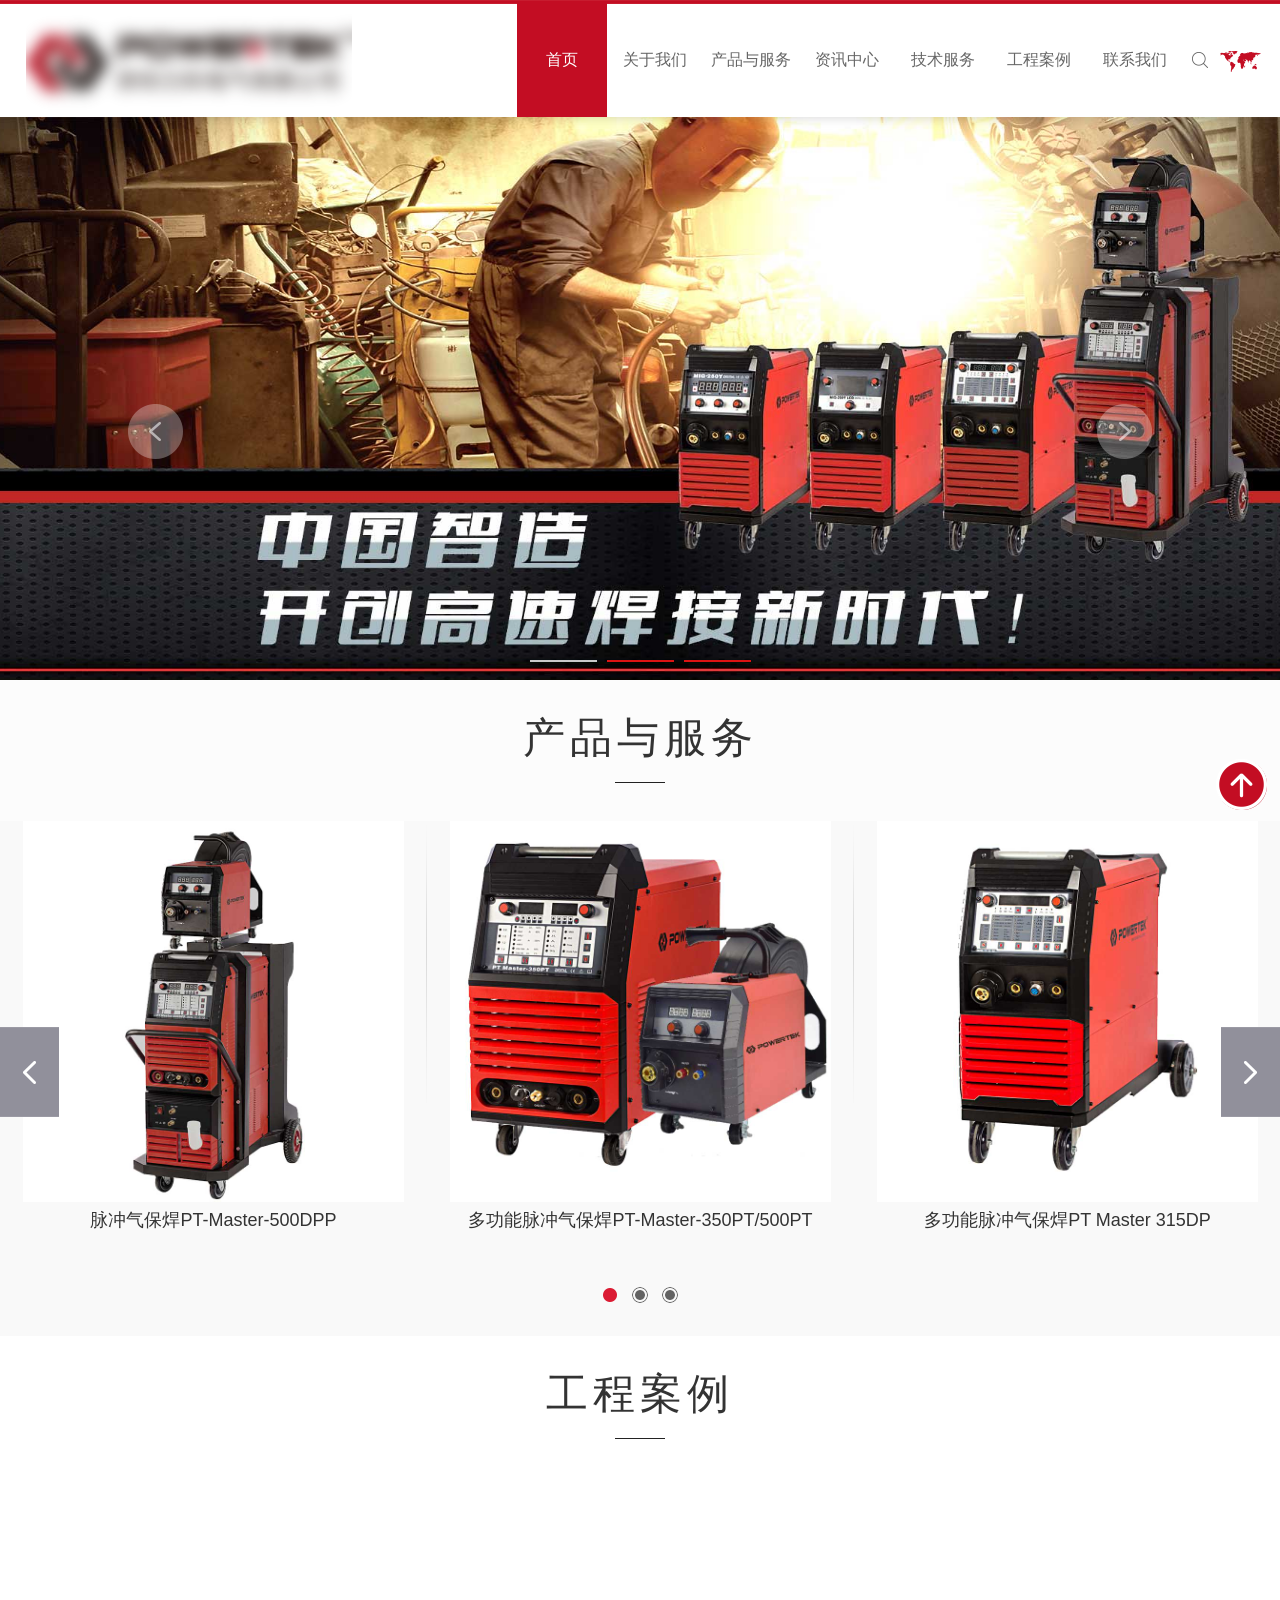
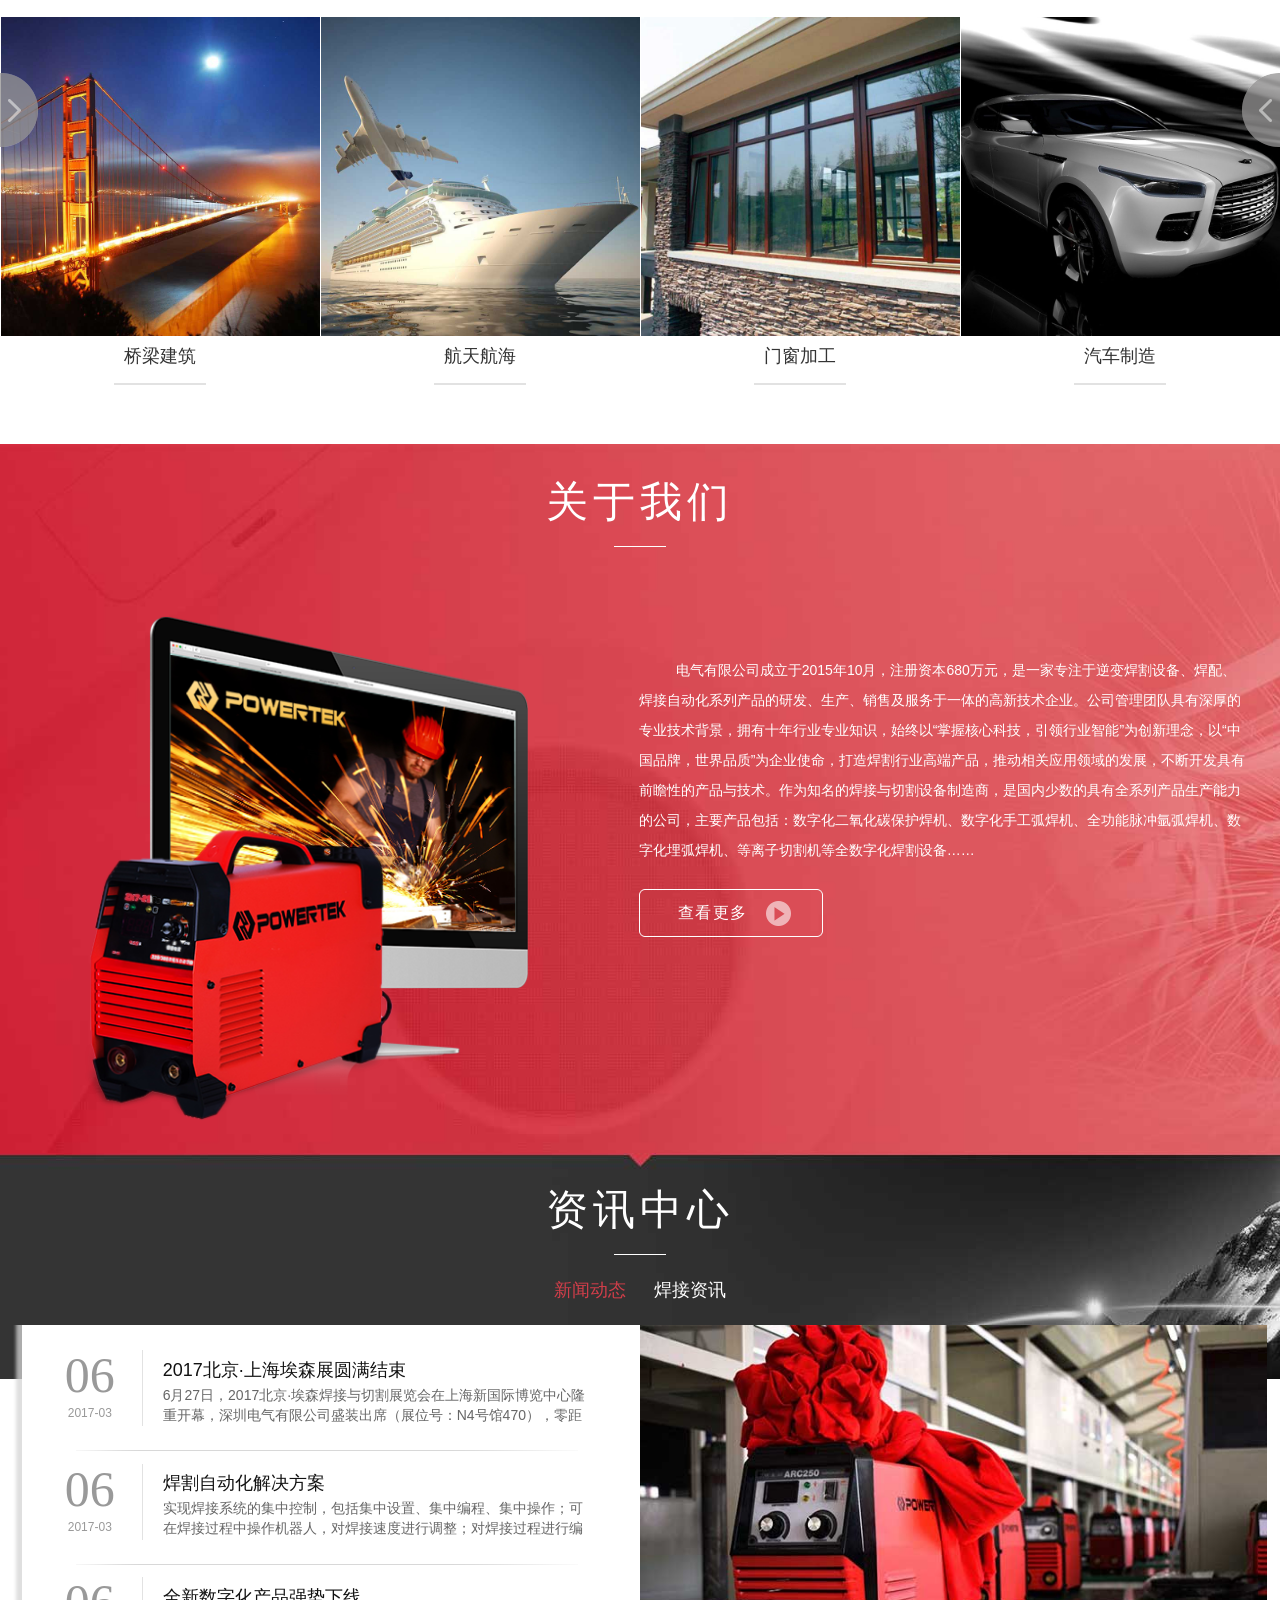
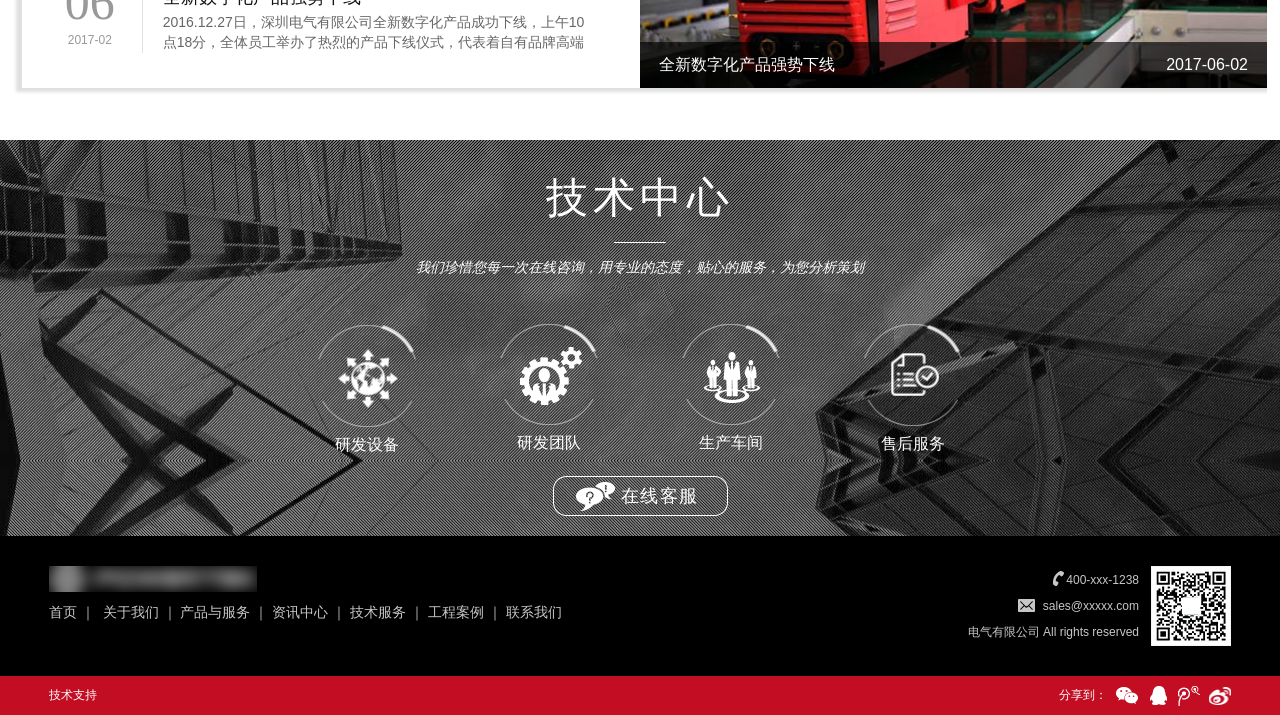
==== spring-boot-site/src/main/resources/templates/index.html @ aefa012c "项目初始化" ====
﻿<!DOCTYPE html>
<html>
<head>
    <meta charset="utf-8"/>
    <meta name="viewport" content="width=device-width"/>

    <title>电气|专业焊接设备及服务提供商</title>
	<meta name="Keywords" content="" />
	<meta name="Description" content="" />

    <link href="css/style.css" rel="stylesheet"/>
    <link href="css/anim.css" rel="stylesheet"/>
    <link href="css/slide.css" rel="stylesheet"/>
    <link href="css/index.css" rel="stylesheet"/>
    <link href="css/css.css" rel="stylesheet"/>
	
    <script src="js/jquery-1.12.4.min.js"></script>
    <script type="text/javascript" src="js/jquery.superslide.2.1.1.js">//pc导航</script>
    <script src="js/jquery.caroufredsel.js">//轮显</script>
    <script src="js/jquery.touchswipe.min.js">//轮显</script>
    <script src="js/public.js">//导航</script>
    <script src="js/anim.js">//动画</script>
</head>

<body>
<header class="header-v1">
    <!-- S top-main -->
    <div class="top-main">
        <div class="logo1"><a href="index.html"><img src="picture/logo.png" alt=""/></a></div>
		<a href="#" class="languages"><img src="picture/top_pic2.png" alt=""/></a>


        <div class="top_search"><em></em>

            <div class="search_con">
                <form onSubmit="return checktop(this);" action="#" method="get" name="search"  id="form3">
                <input class="input1" name="title" value="Search" onFocus="if(value=='Search'){value=''}" onBlur="if(value==''){value='Search'}">
                <input name="c" type="hidden" value="Index">
                <input name="a" type="hidden" value="Search">
                <input type="submit" class="bnts"  value="">
                </form>
                <script type="text/javascript">
                    function checktop(nForm){
                        if(nForm.title.value=="Search")
                        {   alert("请填写搜索关键字!");
                            nForm.title.focus();
                            return false;
                        }
                    }
                    function checktop_en(nForm){
                        if(nForm.title.value=="Search")
                        {   alert("Please fill in the search keywords");
                            nForm.title.focus();
                            return false;
                        }
                    }
                </script>
            </div>
        </div>
        <div class="top-main-content"><!-- S nav -->
            <div class="navBar">
                <ul class="nav clearfix">
                    <li id="m1" class="m on"><h3><a href="index.html" title="首页">首页</a></h3></li>
                    <li id="m2" class="m "><h3><a href="QiYeJianJie.html" title="关于我们">关于我们</a></h3>
                        <div class="sub" style="display:none">
                            <dl>
                                <dd><a href="QiYeJianJie.html">企业简介</a></dd>
								<dd><a href="FaZhanLiCheng.html">发展历程</a></dd>
								<dd><a href="QiYeWenHua.html">企业文化</a></dd>
								<dd><a href="QiYeRongYu.html">企业荣誉</a></dd>
								<dd><a href="XinWenDongTai.html">新闻动态</a></dd>
								<dd><a href="ZhaoXianNaShi.html">招贤纳士</a></dd>
							</dl>
                        </div>
                    </li><li id="m3" class="m "><h3><a href="product.html" title="产品与服务">产品与服务</a></h3>
                        <div class="sub" style="display:none">
                            <dl>
                                <dd><a href="product.html">气保焊系列</a></dd>
								<dd><a href="product.html">氩弧焊系列</a></dd>
								<dd><a href="product.html">手工焊系列</a></dd>
								<dd><a href="product.html">切割机系列</a></dd>
								<dd><a href="product.html">埋弧焊系列</a></dd>
								<dd><a href="product.html">电子元器件</a></dd>
							</dl>
                        </div>
                    </li><li id="m4" class="m "><h3><a href="news.html" title="资讯中心">资讯中心</a></h3>
                        <div class="sub" style="display:none">
                            <dl>
                                <dd><a href="news.html">焊接资讯</a></dd>
								<dd><a href="news.html">专业知识</a></dd>
								<dd><a href="XiaZaiZhongXin.html">下载中心</a></dd>
							</dl>
                        </div>
                    </li><li id="m5" class="m "><h3><a href="news.html" title="技术服务">技术服务</a></h3>
                        <div class="sub" style="display:none">
                            <dl>
                                <dd><a href="news.html">研发中心</a></dd>
								<dd><a href="ShouHouFuWu.html">售后服务</a></dd>
								<dd><a href="ZaiXianZiXun.html">在线咨询</a></dd>
							</dl>
                        </div>
                    </li><li id="m6" class="m "><h3><a href="GongChengAnLi.html" title="工程案例">工程案例</a></h3>
                        <div class="sub" >
                            <dl></dl>
                        </div>
                    </li><li id="m7" class="m "><h3><a href="LianXiWoMen.html" title="联系我们">联系我们</a></h3>
                        <div class="sub" >
                            <dl></dl>
                        </div>
                    </li>
				</ul>
            </div>
            <script type="text/javascript"> jQuery(".nav").slide({
                type: "menu",
                titCell: ".m",
                targetCell: ".sub",
                effect: "slideDown",
                delayTime: 300,
                triggerTime: 100,
                returnDefault: true
            });</script>
            <!-- E nav-->
    	</div>
    </div>
    <!-- E top-main -->
    <div class="c_l"></div>
</header>


<!-- S touch-top-wrapper -->
<div class="touch-top">
    <div class="touch-top-wrapper clearfix">
        <div class="touch-logo" skinobjectzone="HtmlLogo_1514"><a class="" href="index.html"><img src="picture/logo.png" alt="全彩照明"/></a></div>
        <!-- S touch-navigation -->
        <div class="touch-navigation">
            <div class="touch-toggle">
                <ul>
                    <li class="touch-toggle-item-last"><a href="javascript:void(0);" class="drawer-menu"
                                                          data-drawer="search_div"><i
                            class="touch-icon-search"><span>搜索</span></i></a></li>
                    <li class="touch-toggle-item-last"><a href="javascript:;" class="drawer-menu"
                                                          data-drawer="drawer-section-menu"><i
                            class="touch-icon-menu"></i><span>导航</span></a></li>
                </ul>
            </div>
        </div>
        <!-- E touch-navigation --></div>
    <!-- S touch-top -->
    <div class="touch-toggle-content touch-top-home">
        <!--手机搜索begin-->
        <div class="drawer-section search_div">
            <div class="search_con"><input name="names" type="text" class="input1" value="Search"
                                           onFocus="if(value=='Search'){value=''}"
                                           onBlur="if(value==''){value='Search'}"/><input type="submit" value=""
                                                                                          class="bnt1"/>
            </div>
        </div>
        <!--手机搜索end-->
        <!--手机菜单begin-->
        <div class="drawer-section drawer-section-menu">
            <div class="touch-menu" skinobjectzone="menu_2005">
                <ul>
                    <li><a href="index.html"><span>首页</span></a></li>
                                        
                    <li><a href="javascript:;"><span>关于我们</span><i class="touch-arrow-down"></i> </a> 
                        <ul>  
                            <li><a href="QiYeJianJie.html"><span>企业简介</span></a></li>
							<li><a href="FaZhanLiCheng.html"><span>发展历程</span></a></li>
							<li><a href="QiYeWenHua.html"><span>企业文化</span></a></li>
							<li><a href="QiYeRongYu.html"><span>企业荣誉</span></a></li>
							<li><a href="XinWenDongTai.html"><span>新闻动态</span></a></li>
							<li><a href="ZhaoXianNaShi.html"><span>招贤纳士</span></a></li>
						</ul>
                    </li>                    
                    <li> <a href="javascript:;"><span>产品与服务</span><i class="touch-arrow-down"></i> </a> 
                        <ul>  
                            <li><a href="product.html"><span>气保焊系列</span></a></li>
							<li><a href="product.html"><span>氩弧焊系列</span></a></li>
							<li><a href="product.html"><span>手工焊系列</span></a></li>
							<li><a href="product.html"><span>切割机系列</span></a></li>
							<li><a href="product.html"><span>埋弧焊系列</span></a></li>
							<li><a href="product.html"><span>电子元器件</span></a></li>
						</ul>
                    </li>                    
                    <li> <a href="javascript:;"><span>资讯中心</span><i class="touch-arrow-down"></i> </a> 
                        <ul>  
                            <li><a href="news.html"><span>焊接资讯</span></a></li>
							<li><a href="news.html"><span>专业知识</span></a></li>
							<li><a href="XiaZaiZhongXin.html"><span>下载中心</span></a></li>
						</ul>
                    </li>                    
                    <li> <a href="javascript:;"><span>技术服务</span><i class="touch-arrow-down"></i> </a> 
                        <ul>  
                            <li><a href="news.html"><span>研发中心</span></a></li>
							<li><a href="ShouHouFuWu.html"><span>售后服务</span></a></li>
							<li><a href="ZaiXianZiXun.html"><span>在线咨询</span></a></li>
						</ul>
                    </li>                    
                    <li><a href=""><span>工程案例</span> </a> 
                        <ul></ul>
                    </li>                    
                    <li><a href=""><span>联系我们</span> </a> 
                        <ul></ul>
                    </li>                    
                 	<li><a href="#" class="languages">EN</a>                 </li>
                </ul>
                <div class="closetitle"><img src="picture/nav_bg2.png"></div>
            </div>
        </div>
        <!--手机菜单end-->

    </div>
    <!-- E touch-top -->
</div>

<div class="touch_bg">&nbsp;</div>
<!-- E touch-top-wrapper -->
<div class="blank_h">&nbsp;</div>
<!--轮显begin-->
<div id="a1portalSkin_ctr211899211899_mainArea" class="module-content"><!-- Start_Module_211899 --><!-- S slideshow -->
    <div class="slideshow carousel clearfix" style="height:750px; overflow:hidden;">
        <div id="carousel-211899">
            <div class="carousel-item">
                    <div class="carousel-img"><a href="javascript:void(0);" target=""><img src="picture/595f3baf175f1.jpg" height="750"  alt=""/></a></div>
                </div><div class="carousel-item">
                    <div class="carousel-img"><a href="javascript:void(0);" target=""><img src="picture/595f3b64e7a32.jpg" height="750"  alt=""/></a></div>
                </div><div class="carousel-item">
                    <div class="carousel-img"><a href="javascript:void(0);" target=""><img src="picture/5932336032842.jpg" height="750"  alt=""/></a></div>
                </div>
        </div>

        <div class="carousel-btn carousel-btn-fixed" id="carousel-page-211899"></div>
        <div class="carousel-page">
            <div class="carousel-prev" id="carousel-prev-211899"  ></div>
            <div class="carousel-next" id="carousel-next-211899"></div>
        </div>
    </div>
    <script type="text/javascript">
        $(window).bind("load resize", function () {

            $("#carousel-211899").carouFredSel({

                width: '100%',

                items: {visible: 1},

                auto: {pauseOnHover: true, timeoutDuration: 5000},

                swipe: {onTouch: true, onMouse: true},

                pagination: "#carousel-page-211899",

                prev: {button: "#carousel-prev-211899"},

                next: {button: "#carousel-next-211899"},

                scroll: {fx: "crossfade"}//注释的话就是滚动的

            });

        });

    </script>
    <!-- E slideshow --><!-- End_Module_211899 --></div>
<!--轮显end-->
<!--flash start-->
<div class="flash_div">
    <div class="flash">
        <ul class="ul_flash">
            <li><a href="javascript:void(0);" title=""><img src="picture/595f56bb7f535.jpg" alt=""></a></li><li><a href="javascript:void(0);" title=""><img src="picture/595f55a7820e7.jpg" alt=""></a></li><li><a href="javascript:void(0);" title=""><img src="picture/595f5597df847.jpg" alt=""></a></li>
        </ul>
    </div>
</div>
<script type="text/javascript" src="js/idangerous.swiper-2.0.min.js"></script>
<script type="text/javascript" src="js/index.js"></script>
<!--flash end-->
<!--产品中心begin-->
<div class="i_pro_bg2">
    <div class="i_pro_t  anim anim-1">产品与服务</div>
    <div id="owl-demo2" class="owl-carousel anim anim-2">
        <div class="item">
                <dd class="not-animated"><a href="pro-con.html">
                    <div class="imgs"><img src="picture/594a2688b34a7.jpg" alt="">

                        <p>&nbsp;</p></div>
                    <h2>脉冲气保焊PT-Master-500DPP</h2></a>
                </dd>
            </div><div class="item">
                <dd class="not-animated"><a href="pro-con.html">
                    <div class="imgs"><img src="picture/594a2843e4e1c.jpg" alt="">

                        <p>&nbsp;</p></div>
                    <h2>多功能脉冲气保焊PT-Master-350PT/500PT</h2></a>
                </dd>
            </div><div class="item">
                <dd class="not-animated"><a href="pro-con.html">
                    <div class="imgs"><img src="picture/594a298fcdfe6.jpg" alt="">

                        <p>&nbsp;</p></div>
                    <h2>多功能脉冲气保焊PT Master 315DP</h2></a>
                </dd>
            </div><div class="item">
                <dd class="not-animated"><a href="pro-con.html">
                    <div class="imgs"><img src="picture/594a15e2cdfe6.jpg" alt="">

                        <p>&nbsp;</p></div>
                    <h2>TIG200P MOS Digital</h2></a>
                </dd>
            </div><div class="item">
                <dd class="not-animated"><a href="pro-con.html">
                    <div class="imgs"><img src="picture/594a0d893567e.jpg" alt="">

                        <p>&nbsp;</p></div>
                    <h2>逆变等离子切割机CUT-50</h2></a>
                </dd>
            </div><div class="item">
                <dd class="not-animated"><a href="pro-con.html">
                    <div class="imgs"><img src="picture/594a10c51312d.jpg" alt="">

                        <p>&nbsp;</p></div>
                    <h2>逆变等离子切割机CUT-100</h2></a>
                </dd>
            </div><div class="item">
                <dd class="not-animated"><a href="pro-con.html">
                    <div class="imgs"><img src="picture/594a2c6e66ff3.jpg" alt="">

                        <p>&nbsp;</p></div>
                    <h2>全数字化多功能气保焊系列MIG200</h2></a>
                </dd>
            </div><div class="item">
                <dd class="not-animated"><a href="pro-con.html">
                    <div class="imgs"><img src="picture/595f2e163ea9f.jpg" alt="">

                        <p>&nbsp;</p></div>
                    <h2>MIG-100/120 Digital</h2></a>
                </dd>
            </div>    </div>
    <script src="js/owl.carousel.js"></script>
    <script>
        $("#owl-demo2").owlCarousel({
            items: 3,
            lazyLoad: true,
            autoPlay: true,
            itemsDesktop: [1199, 3],
            itemsDesktopSmall: [979, 3],
            itemsTablet: [768, 2],
            itemsTabletSmall: false,
            itemsMobile: [479, 2],
            navigation: true
        });
    </script>
</div>
<!--产品中心end-->
<!--工程案例begin-->
<div class="i_pro_t anim anim-1" style="bottom:2%;">工程案例</div>
<div id="owl-demo" class="owl-carousel anim anim-2">
    <div class="item">
            <div class="bg-list-img">
                <a href="javascript:void(0)"><img class="lazyOwl" data-src="picture/59670cf4c272a.jpg" alt=""></a>
            </div>
            <div class="bg-list-tit"><h4>桥梁建筑</h4></div>
            <label class="bg-list-more"></label>

            <div class="i_pro_bg">
                <a href="javascript:void(0)">
                    <div class="bg-list-hs" style=" background:url(images/596747f854a8c.png) center top no-repeat;">
                        <div class="bg-list-sub-hs">
                            <p>现代桥梁的建造，涉及到钢材等材料的应用就离不开焊接，焊机广泛应用于各种桥梁建造中。</p>
                        </div>
                    </div>
                    <div class="bg-list-yew">
                        <h5>桥梁建筑</h5>
                    </div>
                </a>
            </div>
        </div><div class="item">
            <div class="bg-list-img">
                <a href="javascript:void(0)"><img class="lazyOwl" data-src="picture/59671086a6543.jpg" alt=""></a>
            </div>
            <div class="bg-list-tit"><h4>航天航海</h4></div>
            <label class="bg-list-more"></label>

            <div class="i_pro_bg">
                <a href="javascript:void(0)">
                    <div class="bg-list-hs" style=" background:url(images/5967480a215f3.png) center top no-repeat;">
                        <div class="bg-list-sub-hs">
                            <p>船舶、航天飞机以及其他对焊接工艺要求较高的行业应用领域中，焊机扮演了不可缺少的角色。</p>
                        </div>
                    </div>
                    <div class="bg-list-yew">
                        <h5>航天航海</h5>
                    </div>
                </a>
            </div>
        </div><div class="item">
            <div class="bg-list-img">
                <a href="javascript:void(0)"><img class="lazyOwl" data-src="picture/596714a6c9664.jpg" alt=""></a>
            </div>
            <div class="bg-list-tit"><h4>门窗加工</h4></div>
            <label class="bg-list-more"></label>

            <div class="i_pro_bg">
                <a href="javascript:void(0)">
                    <div class="bg-list-hs" style=" background:url(images/59674831c07c9.png) center top no-repeat;">
                        <div class="bg-list-sub-hs">
                            <p>门窗加工</p>
                        </div>
                    </div>
                    <div class="bg-list-yew">
                        <h5>门窗加工</h5>
                    </div>
                </a>
            </div>
        </div><div class="item">
            <div class="bg-list-img">
                <a href="javascript:void(0)"><img class="lazyOwl" data-src="picture/596715343fb0e.jpg" alt=""></a>
            </div>
            <div class="bg-list-tit"><h4>汽车制造</h4></div>
            <label class="bg-list-more"></label>

            <div class="i_pro_bg">
                <a href="javascript:void(0)">
                    <div class="bg-list-hs" style=" background:url(images/5967483f13c1b.png) center top no-repeat;">
                        <div class="bg-list-sub-hs">
                            <p>广泛应用于汽车制造、汽车维修等领域</p>
                        </div>
                    </div>
                    <div class="bg-list-yew">
                        <h5>汽车制造</h5>
                    </div>
                </a>
            </div>
        </div><div class="item">
            <div class="bg-list-img">
                <a href="javascript:void(0)"><img class="lazyOwl" data-src="picture/59326712c6242.jpg" alt=""></a>
            </div>
            <div class="bg-list-tit"><h4>高速焊接</h4></div>
            <label class="bg-list-more"></label>

            <div class="i_pro_bg">
                <a href="javascript:void(0)">
                    <div class="bg-list-hs" style=" background:url(images/59674853c7a54.png) center top no-repeat;">
                        <div class="bg-list-sub-hs">
                            <p>该工艺在脉冲过渡的基础上压缩弧长，使熔滴过渡时产生短路，从而形成一种高能量高密度的浓缩电弧。与传统气保焊相比，在熔深稳定的同时增加了焊接速度。速度提升30% ，飞溅降低40%，焊接速度提高，用户生产效率和效益得到明显提升；飞溅大幅度降低，提高焊材熔敷率，节省焊材成本；减少用户打磨时间，提高焊接效率。</p>
                        </div>
                    </div>
                    <div class="bg-list-yew">
                        <h5>高速焊接</h5>
                    </div>
                </a>
            </div>
        </div><div class="item">
            <div class="bg-list-img">
                <a href="javascript:void(0)"><img class="lazyOwl" data-src="picture/5932670ac25e0.jpg" alt=""></a>
            </div>
            <div class="bg-list-tit"><h4>高速立向上焊</h4></div>
            <label class="bg-list-more"></label>

            <div class="i_pro_bg">
                <a href="javascript:void(0)">
                    <div class="bg-list-hs" style=" background:url(images/59674ac4a4246.png) center top no-repeat;">
                        <div class="bg-list-sub-hs">
                            <p>采用脉冲加短路过渡，脉冲的高能量是母材熔化，同时在精确的电弧控制技术下，熔滴无飞溅的过渡到短路阶段，短路过渡阶段实现熔滴的过渡，实现无摆动的焊接操作。与常规的立向上焊相比，增加了焊接速度，同时飞溅大幅度降低。焊接速度提升50%，飞溅量降低40%，
焊接速度提高，用户生产效率和效益得到明显提升；飞溅大幅度降低，提高焊材熔敷率，节省焊材成本；减少用户打磨时间，提高焊接效率。
</p>
                        </div>
                    </div>
                    <div class="bg-list-yew">
                        <h5>高速立向上焊</h5>
                    </div>
                </a>
            </div>
        </div><div class="item">
            <div class="bg-list-img">
                <a href="javascript:void(0)"><img class="lazyOwl" data-src="picture/593266315465a.jpg" alt=""></a>
            </div>
            <div class="bg-list-tit"><h4>高速脉冲焊</h4></div>
            <label class="bg-list-more"></label>

            <div class="i_pro_bg">
                <a href="javascript:void(0)">
                    <div class="bg-list-hs" style=" background:url(images/59674ad6cf678.png) center top no-repeat;">
                        <div class="bg-list-sub-hs">
                            <p>该工艺利用精准的波形控制技术，更加集中收缩电弧，实现熔滴由射滴过渡向射流过渡。与普通脉冲焊相比，在熔深稳定的同时增加了焊接速度。速度提升50%以上，焊缝熔深大，高速脉冲焊无飞溅，提高熔敷率，节省用户焊材成本；减少用户打磨时间，提高焊接效率。</p>
                        </div>
                    </div>
                    <div class="bg-list-yew">
                        <h5>高速脉冲焊</h5>
                    </div>
                </a>
            </div>
        </div><div class="item">
            <div class="bg-list-img">
                <a href="javascript:void(0)"><img class="lazyOwl" data-src="picture/59326640ef281.jpg" alt=""></a>
            </div>
            <div class="bg-list-tit"><h4>超级双脉冲焊</h4></div>
            <label class="bg-list-more"></label>

            <div class="i_pro_bg">
                <a href="javascript:void(0)">
                    <div class="bg-list-hs" style=" background:url(images/59674aa856e5e.png) center top no-repeat;">
                        <div class="bg-list-sub-hs">
                            <p>该工艺，高频脉冲阶段熔化金属，形成脉冲熔滴过渡，低频脉冲搅拌熔池，并且利用精准的波形控制技术，更加集中收缩电弧，实现熔滴由射滴过渡向射流过渡。与传统双脉冲焊相比，在熔深稳定的同时增加了焊接速度。无飞溅，铝薄板焊接厚度可低至0.8mm，焊缝质量高，缺陷少。速度提升30%，热输入量更低。超级双脉冲焊接方式降低了每个周期的平均电流，减少了母材的热输入，可以获得熔宽均匀、美观的鱼鳞纹焊缝，媲美TIG焊。</p>
                        </div>
                    </div>
                    <div class="bg-list-yew">
                        <h5>超级双脉冲焊</h5>
                    </div>
                </a>
            </div>
        </div></div>
<script>
    $("#owl-demo").owlCarousel({
        items: 5,
        lazyLoad: true,
        itemsDesktop: [1600, 4],
        itemsDesktopSmall: [1279, 3],
        itemsTablet: [768, 2],
        itemsMobile: [479, 2],
        autoPlay: true,
        navigation: true
    });
</script>
<!--工程案例end-->
<!--关于我们begin-->
<div class="i_about">
    <div class="i_about_t anim anim-1">关于我们</div>
    <div class="i_about_con">
        <div class="imgs anim anim-2">
            <img src="picture/i_about_img1.png"/>
        </div>
        <div class="i_about_r anim anim-3">
            <div class="i_about_txt">
<p style="text-indent:37px">电气有限公司成立于2015年10月，注册资本680万元，是一家专注于逆变焊割设备、焊配、焊接自动化系列产品的研发、生产、销售及服务于一体的高新技术企业。公司管理团队具有深厚的专业技术背景，拥有十年行业专业知识，始终以“掌握核心科技，引领行业智能”为创新理念，以“中国品牌，世界品质”为企业使命，打造焊割行业高端产品，推动相关应用领域的发展，不断开发具有前瞻性的产品与技术。作为知名的焊接与切割设备制造商，是国内少数的具有全系列产品生产能力的公司，主要产品包括：数字化二氧化碳保护焊机、数字化手工弧焊机、全功能脉冲氩弧焊机、数字化埋弧焊机、等离子切割机等全数字化焊割设备……</p>
            </div>
            <a href="1.html" class="i_about_more">查看更多</a>
        </div>

        <div class="c_l"></div>
    </div>
</div>
<!--关于我们end-->
<!--资讯中心begin-->
<div class="i_news_bg">
    <div class="i_about_t anim anim-1">资讯中心</div>
    <div class="i_news_a anim anim-2">

        <a href="javascript:void(0)" j class="osel">新闻动态</a>

        <a href="javascript:void(0)">焊接资讯</a>

    </div>
    <div class="i_news_con anim anim-3">
        <div class="i_news_div" style="display:block;">
            <!--公司资讯begin-->
            <div id="owl-demo3" class="owl-carousel">
                                <div class="item">
                    <dd class="not-animated">
                        <div class="i_news_l">
                            <ul>
                                <li>
                                        <a href="news-con.html">
                                            <div class="four_date"><b>06</b>2017-03</div>
                                            <div class="four_txt">
                                                <h2>2017北京·上海埃森展圆满结束</h2>
                                                <p>
                                                    6月27日，2017北京·埃森焊接与切割展览会在上海新国际博览中心隆重开幕，深圳电气有限公司盛装出席（展位号：N4号馆470），零距离展示由中外合资，共同研发的新型数字化系列产品、多功能高速脉冲气保焊机和多功能双脉冲气保焊机、DSP多功能数字化焊机和MIG数字化LCD屏焊机及最新的焊接技术，为焊接领域提供领先的解决方案。                                                </p>
                                            </div>
                                        </a>
                                    </li>




                                    <li>
                                        <a href="news-con.html">
                                            <div class="four_date"><b>06</b>2017-03</div>
                                            <div class="four_txt">
                                                <h2>焊割自动化解决方案</h2>
                                                <p>
                                                    实现焊接系统的集中控制，包括集中设置、集中编程、集中操作；可在焊接过程中操作机器人，对焊接速度进行调整；对焊接过程进行编程操作，焊缝可分段，不同焊缝段设置不同焊接参数等。不同焊缝段设置不同焊接参不同焊缝段设置不同焊接参不同焊缝段设置不同焊接参                                                </p>
                                            </div>
                                        </a>
                                    </li>




                                    <li>
                                        <a href="news-con.html">
                                            <div class="four_date"><b>06</b>2017-02</div>
                                            <div class="four_txt">
                                                <h2>全新数字化产品强势下线</h2>
                                                <p>
                                                    2016.12.27日，深圳电气有限公司全新数字化产品成功下线，上午10点18分，全体员工举办了热烈的产品下线仪式，代表着自有品牌高端数字化产品即将面世。                                                </p>
                                            </div>
                                        </a>
                                    </li>




                                                                        </ul>
                                    </div>

                                    <a href="news-con.html">
                                            <div class="imgs"><img src="picture/5965e94232a0d.jpg" alt="">

                                                <h2><em>2017-06-02</em>全新数字化产品强势下线</h2></div>
                                        </a>                                </dd>
                            </div>

            </div>
            <script>
                $("#owl-demo3").owlCarousel({
                    items: 1,
                    lazyLoad: true,
                    itemsDesktop: [1600, 1],
                    itemsDesktopSmall: [1279, 1],
                    itemsTablet: [768, 1],
                    itemsMobile: [479, 1],
                    autoPlay: true,
                    navigation: true
                });
            </script>
            <!--公司资讯end-->
        </div>
        <div class="i_news_div">
            <!--行业资讯begin-->
            <div id="owl-demo4" class="owl-carousel">
                                <div class="item">
                    <dd class="not-animated">
                        <div class="i_news_l">
                            <ul>
                                <li>
                                        <a href="news-con.html">
                                            <div class="four_date"><b>06</b>2017-03</div>
                                            <div class="four_txt">
                                                <h2>高速电弧改写工业革命</h2>
                                                <p>
                                                    中国智造，开创高速焊接新时代！
PT SPEED MIG-500
多功能高速脉冲气保焊                                                </p>
                                            </div>
                                        </a>
                                    </li>




                                    <li>
                                        <a href="news-con.html">
                                            <div class="four_date"><b>06</b>2017-03</div>
                                            <div class="four_txt">
                                                <h2>焊割自动化解决方案</h2>
                                                <p>
                                                    实现焊接系统的集中控制，包括集中设置、集中编程、集中操作；可在焊接过程中操作机器人，对焊接速度进行调整；对焊接过程进行编程操作，焊缝可分段，不同焊缝段设置不同焊接参数等。不同焊缝段设置不同焊接参不同焊缝段设置不同焊接参不同焊缝段设置不同焊接参                                                </p>
                                            </div>
                                        </a>
                                    </li>




                                    <li>
                                        <a href="news-con.html">
                                            <div class="four_date"><b>06</b>2017-03</div>
                                            <div class="four_txt">
                                                <h2>焊割自动化解决方案</h2>
                                                <p>
                                                    实现焊接系统的集中控制，包括集中设置、集中编程、集中操作；可在焊接过程中操作机器人，对焊接速度进行调整；对焊接过程进行编程操作，焊缝可分段，不同焊缝段设置不同焊接参数等。不同焊缝段设置不同焊接参不同焊缝段设置不同焊接参不同焊缝段设置不同焊接参                                                </p>
                                            </div>
                                        </a>
                                    </li>




                                    </ul>
                        </div>
                        <a href="news-con.html">
                            <div class="imgs"><img src="picture/5932515bc4075.jpg" alt="">

                                <h2><em>2017-06-03</em>焊割自动化解决方案</h2></div>
                        </a>
                    </dd>
                </div>
                <div class="item">
                    <dd class="not-animated">
                        <div class="i_news_l">
                            <ul><li>
                                        <a href="news-con.html">
                                            <div class="four_date"><b>06</b>2017-03</div>
                                            <div class="four_txt">
                                                <h2>焊割自动化解决方案</h2>
                                                <p>
                                                    实现焊接系统的集中控制，包括集中设置、集中编程、集中操作；可在焊接过程中操作机器人，对焊接速度进行调整；对焊接过程进行编程操作，焊缝可分段，不同焊缝段设置不同焊接参数等。不同焊缝段设置不同焊接参不同焊缝段设置不同焊接参不同焊缝段设置不同焊接参                                                </p>
                                            </div>
                                        </a>
                                    </li>




                                                                </ul>
                        </div>

                        <a href="news-con.html">
                                    <div class="imgs"><img src="picture/5934f42d3b2c2.jpg" alt="">

                                        <h2><em>2017-06-03</em>焊割自动化解决方案</h2></div>
                                </a>                    </dd>
                </div>


            </div>
            <script>
                $("#owl-demo4").owlCarousel({
                    items: 1,
                    lazyLoad: true,
                    itemsDesktop: [1600, 1],
                    itemsDesktopSmall: [1279, 1],
                    itemsTablet: [768, 1],
                    itemsMobile: [479, 1],
                    autoPlay: true,
                    navigation: true
                });
            </script>
            <!--行业资讯end-->
        </div>
    </div>
    <script language="javascript">
        $('.i_news_a a').hover(function () {
            var linum = $(this).index();
            $(this).addClass('osel').siblings().removeClass('osel');
            $('.i_news_con .i_news_div').eq(linum).show().siblings('.i_news_div').hide()
        })
    </script>

</div>
<!--资讯中心end-->
<!--服务中心begin-->
<div class="i_service_bg">
    <div class="i_about_t anim anim-1">技术中心</div>
    <em class="anim anim-2">我们珍惜您每一次在线咨询，用专业的态度，贴心的服务，为您分析策划</em>

    <div class="i_youshi anim anim-3">
        <ul>
            <li class="fadeInUp animated" data-animate="fadeInUp" data-delay="100"><a href="javascript:void(0)"><img src="picture/5934cd00dbe6c.png">研发设备</a></li><li class="fadeInUp animated" data-animate="fadeInUp" data-delay="200"><a href="javascript:void(0)"><img src="picture/5934cce85f4aa.png">研发团队</a></li><li class="fadeInUp animated" data-animate="fadeInUp" data-delay="300"><a href="javascript:void(0)"><img src="picture/5934ccd4a8bf3.png">生产车间</a></li><li class="fadeInUp animated" data-animate="fadeInUp" data-delay="400"><a href="javascript:void(0)"><img src="picture/5934ccb734db5.png">售后服务</a></li>        </ul>
    </div>
    <a href="#" class="i_service_more anim anim-4">在线客服</a>
</div>
<!--服务中心end-->
<!--尾部begin-->
<div class="foot_bg">
    <div class="foot_con">
        <div class="foot_con_l">
            <img src="picture/logo2.png" class="foot_con_logo"/>

            <div class="foot_con_a">
                <a href="#">首页</a>&nbsp;｜&nbsp;
                <a href="#">关于我们</a>&nbsp;｜&nbsp;<a href="#">产品与服务</a>&nbsp;｜&nbsp;<a href="#">资讯中心</a>&nbsp;｜&nbsp;<a href="#">技术服务</a>&nbsp;｜&nbsp;<a href="#">工程案例</a>&nbsp;｜&nbsp;<a href="#">联系我们</a>            </div>
        </div>
        <div class="foot_con_r">
            <img src="picture/weixin.jpg"/>
            <ul>
                <li><a href="tel:400-xxxx-1238" class="tel">400-xxx-1238</a></li>
                <li><a href="mailto:sales@xxxxx.com" class="email">sales@xxxxx.com</a></li>
                <li>电气有限公司 All rights reserved</li>
            </ul>
        </div>
        <div class="c_l"></div>
    </div>
    <div class="foot_bg2">
        <div class="foot_con2">
            技术支持
            <div class="footer_fx_r">
                <ul>
                    <li class="foot_weixin"><a href="javascript:void(0)"><div class="ewm"><img src="picture/weixin.jpg"></div></a></li>
                    <li class="foot_qq"><a href="#">&nbsp;</a></li>
                    <li class="foot_weibo"><a href="javascript:void(0)" class="jiathis_button_tqq">&nbsp;</a></li>
                    <li class="foot_sinna"><a href="javascript:void(0)" class="jiathis_button_tsina">&nbsp;</a></li>

                </ul>
            </div>
            <script type="text/javascript" src="js/jia.js" charset="utf-8"></script>
            <style>
                .jiathis_style .jtico_tqq {
                    background-position: -80px -64px;
                }

                .jiathis_style .jtico_tsina {
                    background-position: -80px -64px;
                }
            </style>

            <span class="r">分享到：</span>
        </div>
    </div>
</div>
<a href="javascript:void(0)" class="gotop" onClick="goTop()"></a>
<!--尾部end-->
<script language="javascript" src="js/foot.js"></script>
<!--弹窗begin-->
<div class="case_bgs">&nbsp;</div>
<div class="case_tc">
    <div class="case_divs">
        <img src="picture/close.png" class="closed"/>
        <img src="picture/i_pro_img1.jpg" alt="" id="tc_big"/>

        <div class="case_txt">
            <h2>桥梁工程领域2</h2>

            <p>
                与比亚迪公司成功完成新能源汽车制造生产所需焊割设备的销售合同，提供TIG-315AC/DC、 Master-500DP焊接设备。<br/>
                与比亚迪公司成功完成新能源汽车制造生产所需焊割设备的销售合同，提供TIG-315AC/DC、 Master-500DP焊接设备。
            </p>
        </div>
    </div>
</div>
<script type="text/javascript">
    $(".closed").click(function () {
        $(".case_tc").animate({height: "0", top: "270px"});
        $(".case_bgs").fadeOut();
        $(".case_tc").fadeOut();

    })
    $("#owl-demo .item").click(function () {
        $(".case_txt").find("h2").html($(this).find("h4").html());
        $(".case_txt").find("p").html($(this).find("p").html());
        $("#tc_big").attr("src", $(this).find("img").attr("src"))
        $(".case_bgs").fadeIn();
        $(".case_tc").fadeIn();
        $(".case_tc").animate({
            height: $(".case_tc").find("#tc_big").height() + $(".case_txt").height() + 50,
            top: $("#owl-demo").offset().top
        });


    })
</script>
<!--弹窗end-->
</body>
</html>
---- spring-boot-site/src/main/resources/templates/css/style.css ----
﻿*{margin:0;padding:0;border:0;}
body {background-color: #fff; overflow-x:hidden;color: #333;font-size: 12px; font-family: "微软雅黑","Microsoft YaHei", "Arial", "Helvetica Neue", "Helvetica", "Arial", "sans-serif";}
a { color: #333;
  text-decoration: none;
  -webkit-transition: transform 0.3s ease, text-decoration 0.3s ease, color 0.3s, background 0.3s ease, text-indent 0.3s ease;
  -moz-transition: transform 0.3s ease, text-decoration 0.3s ease, color 0.3s, background 0.3s ease, text-indent 0.3s ease;
  transition: transform 0.3s ease, text-decoration 0.3s ease, color 0.3s, background 0.3s ease, text-indent 0.3s ease;
}
a:hover {color: #029bde;/*text-decoration: underline;*/}
input,select,img{vertical-align:middle;}
ul,li{ list-style:none;}
em, cite, th { font-style: normal; font-weight: normal; font-style:normal;}
.wrap{clear:both; width:96%;max-width:1200px;margin:0 auto;text-align:left;zoom:1; overflow:hidden;}
.wrap2{clear:both; width:96%;max-width:1400px;margin:0 auto;text-align:left;zoom:1; overflow:hidden;}
.divhidden{ display:none;}
.l{ float:left;}
.r{float:right;}
.c_l{ clear:both; height:0px; font-size:0px; overflow:hidden;}

/*PC导航*/
.header-v1{ width:100%; position:fixed; /*overflow:hidden; */height:114px; padding-top:3px;z-index:10; background:url(../images/top_bg.jpg) #fff left top repeat-x;box-shadow: 0 1px 10px rgba(0, 0, 0, 0.15);}
.nav-hide .header-v1{ height:99px;}
.nav-hide .blank_h{ height:99px;}
.nav-hide .header-v1 .top-main .logo1 img{ height:99px;}
/*.nav-hide .header-v1 .top-main .top-main-content{ margin-top:18px;}*/
.header-v1 .top-main{ width:100%;/* max-width:1730px;*/ margin:0 auto;/* position:relative;*/}
.header-v1 .top-main .logo1{ float:left; height:100%; margin-left:2%;}
.header-v1 .top-main .logo1 img{ height:100%;}
.header-v1 .languages{ float:right; position:relative; display:block;font-size:18px; color:#16549e;height:114px;line-height:114px; width:34px; text-align:center; font-weight:bold; font-family:"微软雅黑"; text-decoration:none; text-align:center; margin-left:3px; margin-right:2%;}
.nav-hide .header-v1 .languages{ height:99px; line-height:99px;}
.header-v1 .languages:Hover{ background-color:#fff;}
.header-v1 .languages:after{left: 1%;right: 1%;opacity: 1;-webkit-transition: all .5s;-o-transition: all .5s;-ms-transition: all .5s;transition: all .5s;}
.header-v1 .languages:after{content: "";display: block;position: absolute;left: 50%;right: 50%;bottom: -1px;height:4px;opacity: 0;background-color: #c71d32;-webkit-transition: all .5s;-o-transition: all .5s;-ms-transition: all .5s;transition: all .5s;}
.header-v1 .languages:hover:after{left: 1%;right: 1%;opacity: 1;-webkit-transition: all .5s;-o-transition: all .5s;-ms-transition: all .5s;transition: all .5s;}
.header-v1 .top-main .top-main-content{ float:right;/* margin-top:31px;*/}
.navBar{}
.nav{ list-style:none; padding:0;  }
.nav .m{ float:left; border-top:0; border-bottom:0; width:120px; position:relative;}
.nav a:hover{ text-decoration:none; color:#3ebff7;   }
.nav h3{ float:left; font-weight:normal; font-size:16px; height:114px; overflow:hidden; width:100%; text-align:center; }
.nav h3 a{ display:block; color:#666666;  line-height:114px; font-size:16px;}
.nav-hide .nav h3{ height:99px;}
.nav-hide .nav h3 a{ line-height:99px;}
.nav .on{}
.nav .on h3 a{/* height:42px; line-height:42px; */color:#fff; background-color:#c30d23;/*background:url(../images/top_bg.png) center bottom no-repeat;*/}
/*.nav li.on a:after{left: 1%;right: 1%;opacity: 1;-webkit-transition: all .5s;-o-transition: all .5s;-ms-transition: all .5s;transition: all .5s;}
.nav li h3 a:after{content: "";display: block;position: absolute;left: 50%;right: 50%; margin-left:5px; margin-right:5px;bottom: -1px;height:4px;opacity: 0;background-color: #c30d23;-webkit-transition: all .5s;
-o-transition: all .5s;-ms-transition: all .5s;transition: all .5s;}
.nav li h3 a:hover:after{left: 1%;right: 1%;opacity: 1;-webkit-transition: all .5s;-o-transition: all .5s;-ms-transition: all .5s;transition: all .5s;}*/
.nav .sub{ display:none; /*默认隐藏*/ width:100%;  padding:0;   position:fixed; top:117px; left:0; background:#fff; z-index:110; border-top:3px solid #ededed;}
.nav-hide .nav .sub{ top:102px;}
.nav .sub dl{ text-align:right; float:right; width:800px;}
.nav #m4 .sub dl{ width:560px;}
.nav #m5 .sub dl{ width:440px;}
.nav .sub dd{ float:left;vertical-align:middle; list-style:none; text-decoration:none; margin-right:6%;}
.nav .sub dd a{ height:74px; line-height:74px; display:block; color:#37230a;font-size:16px;}
.nav .sub dd a:hover{ color:#c30d23;}
.blank_h{ height:117px; overflow:hidden;}
.nav #m1{ width:90px;}
.top_search{ float:right;height:114px; width:34px; position:relative;}
.nav-hide .top_search{ height:99px;}
.top_search .input1{ width:83%; text-indent:10px; line-height:30px; height:30px; outline:medium; background:none; color:#9c9c9c; text-align:left; font-size:13px; border:0;}
.top_search em{height:100%; width:100%; background:url(../images/top_pic1.png) center center no-repeat; cursor:pointer; display:block;}
.top_search em:Hover{transition:all 0.3s;opacity:0.8;filter:Alpha(opacity=80);}
.top_search .search_con{ display:none;position:absolute; bottom:-56px;right:0px; width:300px; height:0px; padding-top:23px; padding-bottom:19px; background:url(../images/top_bg2.png) no-repeat;z-index:100;/* border:1px solid #eee;box-shadow: 0px 3px 13px 0px rgba(0, 0, 0, 0.2);border-radius: 2px;*/}
.top_search .search_con .input1{ height:39px; line-height:39px; background:#f8f8f8; border:0; padding-left:5px; margin-left:16px; padding-right:47px; width:174px; float:left; outline:none;}
.top_search .search_con .bnts{ float:left; width:40px; height:39px; background:url(../images/top_pic3.png) no-repeat; cursor:pointer;}
.top_search .search_con .bnts:hover{transition:all 0.3s;background:url(../images/top_pic4.png) no-repeat;}

/* 手机导航全局 */
.touch-top{ width:100%; position:fixed; top:0; z-index:9; background:#fff; border-top:1px solid #c30d23; display:none;box-shadow: 0 1px 10px rgba(0, 0, 0, 0.15);}
.touch_bg{width:100%; position:fixed; top:0; z-index:8;background:#0d0d0d;display:none;filter: Alpha(Opacity=60);/*IE7 fix*/opacity: 0.6; height:100%;}
.touch-top-wrapper{ width:96%; margin:0 auto;}
.touch-top-wrapper .touch-logo{ float:left;}
.touch-top-wrapper .touch-logo img{height: 90px;display: block;}
.touch-navigation { display:block; }

	.touch-toggle { position:absolute; right:10px; top:0; }

	.touch-toggle li { float:left; height:70px; padding:0 12px; text-align:center; }

	.touch-toggle li a { height:70px; }

	.touch-toggle li:hover, .touch-toggle li:active { }

	.touch-toggle .touch-toggle-item-first { border-left:none; }

	.touch-toggle .touch-toggle-item-last { border-right:none; }

	.touch-toggle li a { display:block; font-size:12px; }	

	.touch-toggle li i { display:inline-block; width:32px; height:32px; overflow:hidden; /*margin-top:20px;*/margin-top:30px; background-repeat:no-repeat; background-position:center center; background-size:contain; }

	.touch-toggle .touch-icon-language { background-image:url(../images/touch-icon-language.png); }

	.touch-toggle .touch-icon-user { background-image:url(../images/touch-icon-user.png); }

	.touch-toggle .touch-icon-search { background-image:url(../images/head_pic2.png); }

	.touch-toggle .touch-icon-menu { background-image:url(../images/head_pic1.png); }

	.touch-toggle li span { display:none; text-align:center; }
	.drawer-section {/* background-color:#40312f; padding:20px;*/ display:none; }	

	.drawer-section-menu {/* padding:20px 20px 35px;*/  padding:0px 0px 35px;}

	.touch-toggle-content{ clear:both;}
	.touch-menu{ clear:both;}
	.touch-menu ul li { border-bottom:1px solid #eee; position:relative; }

	.touch-menu ul li a { color:#333; display:block; font-size:18px; height:48px; line-height:48px;/* padding-left:10px;*/  padding-left:30px;}

	.touch-menu ul li a:hover, .touch-menu ul li a:active { background-color:#c30d23; color:#fff; }	

	.touch-menu ul li i { position:absolute; top:14px;/* right:5px;*/ right:25px;  display:block; width:13px; height:13px; overflow:hidden; background-position:center center; background-repeat:no-repeat; background-size:contain; }

	.touch-menu ul li i.touch-arrow-right { display:none; background-image:url(../images/touch-arrow-r.png); }

	.touch-menu ul li i.touch-arrow-down { background-image:url(../images/touch-arrow-d.png); }

	.touch-menu ul li i.touch-arrow-up { background-image:url(../images/touch-arrow-u.png); }
	.touch-menu ul li a:hover i.touch-arrow-down {background-image:url(../images/touch-arrow-d2.png); }
	.touch-menu ul li a:hover i.touch-arrow-up {background-image:url(../images/touch-arrow-u2.png); }

	.touch-menu ul ul { display:none; margin:0;/* padding:0 10px 30px 30px;*/ padding:0 0px 30px 0px; }

	.touch-menu ul ul li { border-bottom:none; margin:0; padding:0; }

	.touch-menu ul ul li a { padding:0; padding-left:35px; font-size:16px; height:38px; line-height:38px; }		

	.touch-menu ul ul li i { top:13px; }
.touch-menu .closetitle{ padding-top:10px; padding-bottom:12px; text-align:center;}
.touch-menu .closetitle img{ margin:0 auto;  height:30px; width:auto;}
/*手机弹出搜索*/
.search_div{ clear:both; width:100%;  overflow:hidden;padding-top:2%; padding-bottom:2%; display:none; /*z-index:999;*/}
.search_div .search_con{ width:92%; margin:0 auto; border:1px solid #cdcdcd; height:40px; line-height:40px;}
.search_div .search_con .input1{ text-indent:15px; width:88%; float:left; border:0; background:none; height:100%; font-size:16px; outline:none; color:#bbb;}
.search_div .search_con .bnt1{-webkit-appearance: none; float:right; width:12%; max-width:60px; background:url(../images/head_pic2.png) 50% center no-repeat; background-size:auto 55%; border:0; height:100%; cursor:pointer;}


/*尾部*/
.foot_bg{ background-color:#000; overflow:hidden; /*border-top:1px solid #fff;*/}
.foot_con{ width:97%; margin:0 auto; max-width:1182px; overflow:hidden;}
.foot_con .foot_con_l{ float:left; overflow:hidden;}
.foot_con .foot_con_l .foot_con_a{ line-height:30px; font-size:14px; color:#c7c7c7; overflow:hidden; margin-bottom:4%; margin-top:1%;}
.foot_con .foot_con_l .foot_con_a a{ color:#c7c7c7;}
.foot_con .foot_con_l .foot_con_a a:Hover{ color:#c30d23;}
.foot_con .foot_con_l .foot_con_logo{margin-top:30px; display:block; clear:both;}
.foot_con .foot_con_r{ float:right;padding-top:30px;}
.foot_con .foot_con_r img{ width:80px; float:right; margin-bottom:30px; margin-left:12px;}
.foot_con .foot_con_r ul{ float:right;font-size:12px; color:#c7c7c7; line-height:30px; margin-bottom:20px; }
.foot_con .foot_con_r ul li{ display:block;text-align:right; overflow:hidden;height:26px; line-height:28px;}
.foot_con .foot_con_r ul li a:hover{ color:#c30d23;}
.foot_con .foot_con_r ul li .tel{ float:right; padding-left:14px;color:#c7c7c7; background:url(../images/foot_pic1.png) left 4px no-repeat;  }
.foot_con .foot_con_r ul li .email{ float:right; padding-left:25px;color:#c7c7c7; background:url(../images/foot_pic2.png) left center no-repeat;  }

.foot_bg2{ background-color:#c30d23; height:39px; line-height:39px; color:#fff; text-align:left; overflow:hidden;}
.foot_bg2 a{color:#fff;}
.foot_con2{ width:97%; margin:0 auto; max-width:1182px; overflow:hidden;}
.foot_bg2 .foot_con2 .footer_fx_r{ float:right;}
.foot_bg2 .foot_con2 .footer_fx_r li{ float:left;margin-left:9px; width:22px; height:22px; margin-top:9px; cursor:pointer;}
.foot_bg2 .foot_con2 .footer_fx_r li a{ display:block;}
.foot_bg2 .foot_con2 .footer_fx_r li:Hover{opacity:0.8; filter:alpha(opacity=80);}
.foot_bg2 .foot_con2 .footer_fx_r li.foot_weixin{ background:url(../images/i_foot_pic2.png) center center no-repeat;}
.foot_bg2 .foot_con2 .footer_fx_r li.foot_qq{ background:url(../images/i_foot_pic3.png) center center no-repeat;}
.foot_bg2 .foot_con2 .footer_fx_r li.foot_weibo{ background:url(../images/i_foot_pic4.png) center center no-repeat;}
.foot_bg2 .foot_con2 .footer_fx_r li.foot_sinna{ background:url(../images/i_foot_pic5.png) center center no-repeat;}
.foot_bg2 .foot_con2 .footer_fx_r .ewm{ width:203px; height:201px;background:url(../images/ewm.png) no-repeat; margin-top:-210px; position:absolute; margin-left:-90px; display:none; }
.foot_bg2 .foot_con2 .footer_fx_r li.foot_weixin:hover .ewm{ display:block;}
.foot_bg2 .foot_con2 .footer_fx_r li.foot_weixin{opacity:1; filter:alpha(opacity=100);}
.foot_bg2 .foot_con2 .footer_fx_r img{ margin-left:24px; margin-top:22px; width:150px; height:150px; }
.gotop{ position:fixed; bottom:10%; right:1%; width:51px; height:51px; background:url(../images/gotop.png) no-repeat; background-size:100% 100%;
-webkit-transition:all 0.5s ease-in-out; -moz-transition:all 0.5s ease-in-out; -ms-transition:all 0.5s ease-in-out;
-o-transition:all 0.5s ease-in-out; transition:all 0.5s ease-in-out;
}
.gotop:hover{-webkit-transform:rotate(360deg); -ms-transform:rotate(360deg); -o-transform:rotate(360deg); -moz-transform:rotate(360deg); cursor:pointer; transform:rotate(360deg);}

@media screen and (max-width: 1370px) {
/*PC导航*/
.nav .m{ width:96px;}

}

@media screen and (max-width: 1200px) {
/* 手机导航全局 */
.blank_h{ height:90px;}
.nav-hide .blank_h{ height:90px;}
.header-v1{ display:none;}
.touch-top{ display:block;}
.top_search{ width:90%; overflow:hidden; margin-bottom:10px; margin-top:0;background:url(../images/search_bg.png) #eee right center no-repeat; margin-right:5%;}
}
@media screen and (max-width: 1000px) {
/*尾部*/
.foot_con .foot_con_l{ width:100%; text-align:center;}
.foot_con .foot_con_l img{ margin:0 auto;}
.foot_con .foot_con_r{ width:100%; text-align:center; padding-top:0;}
.foot_con .foot_con_r img{ float:none; margin:0 auto; margin-left:auto; margin-bottom:2%;}
.foot_con .foot_con_r ul{ float:none;}
.foot_con .foot_con_r ul li{ text-align:center;}
.foot_con .foot_con_r ul li .tel{ float:none; clear:both; display:inline-block;}
.foot_con .foot_con_r ul li .email{ float:none; clear:both; display:inline-block;}
}

@media screen and (max-width: 780px) {


}

@media screen and (max-width: 640px) {
/* 手机导航全局 */
.blank_h{ height:80px;}
.nav-hide .blank_h{ height:80px;}
.touch-top-wrapper .touch-logo img{ height:80px;}
.touch-toggle li i{ margin-top:20px;}
.touch-menu ul li a{ font-size:16px; height:40px; line-height:40px;}
}

@media screen and (max-width: 480px) {
/* 手机导航全局 */
.blank_h{ height:70px;}
.nav-hide .blank_h{ height:70px;}
.touch-top-wrapper .touch-logo img{ height:70px;}
.touch-toggle li{ padding-left:8px; padding-right:8px;}
.touch-toggle li i{ width:26px; height:26px; margin-top:23px;}
.touch-menu ul li a{ font-size:14px; height:36px; line-height:36px;}
}
---- spring-boot-site/src/main/resources/templates/css/anim.css ----
﻿.anim-1,
.anim-2,
.anim-3,
.anim-4,
.anim-5,
.anim-6,
.anim-7,
.anim-8,
.anim-9,
.anim-10,
.anim-11,
.anim-12 {
  -webkit-transform: translateY(100px) translateX(0);
  -moz-transform: translateY(100px) translateX(0);
  transform: translateY(100px) translateX(0);
  opacity: 0;
  -webkit-transition-timing-function: ease-in-out;
  transition-timing-function: ease-in-out;
}
.anim-1 {
  -webkit-transition: transform .8s,opacity .8s;
  -moz-transition: transform .8s,opacity .8s;
  -o-transition: transform .8s,opacity .8s;
  transition: transform .8s,opacity .8s;
}
.anim-2 {
  -webkit-transition: transform 1s,opacity 1s;
  -moz-transition: transform 1s,opacity 1s;
  -o-transition: transform 1s,opacity 1s;
  transition: transform 1s,opacity 1s;
}
.anim-3 {
  -webkit-transition: transform 1.2s,opacity 1.2s;
  -moz-transition: transform 1.2s,opacity 1.2s;
  -o-transition: transform 1.2s,opacity 1.2s;
  transition: transform 1.2s,opacity 1.2s;
}
.anim-4 {
  -webkit-transition: transform 1.4s,opacity 1.4s;
  -moz-transition: transform 1.4s,opacity 1.4s;
  -o-transition: transform 1.4s,opacity 1.4s;
  transition: transform 1.4s,opacity 1.4s;
}
.anim-5 {
  -webkit-transition: transform 1.6s,opacity 1.6s;
  -moz-transition: transform 1.6s,opacity 1.6s;
  -o-transition: transform 1.6s,opacity 1.6s;
  transition: transform 1.6s,opacity 1.6s;
}
.anim-6 {
  -webkit-transition: transform 1.8s,opacity 1.8s;
  -moz-transition: transform 1.8s,opacity 1.8s;
  -o-transition: transform 1.8s,opacity 1.8s;
  transition: transform 1.8s,opacity 1.8s;
}
.anim-7 {
  -webkit-transition: transform 2s,opacity 2s;
  -moz-transition: transform 2s,opacity 2s;
  -o-transition: transform 2s,opacity 2s;
  transition: transform 2s,opacity 2s;
}
.anim-8 {
  -webkit-transition: transform 2.2s,opacity 2.2s;
  -moz-transition: transform 2.2s,opacity 2.2s;
  -o-transition: transform 2.2s,opacity 2.2s;
  transition: transform 2.2s,opacity 2.2s;
}
.anim-9 {
  -webkit-transition: transform 2.4s,opacity 2.4s;
  -moz-transition: transform 2.4s,opacity 2.4s;
  -o-transition: transform 2.4s,opacity 2.4s;
  transition: transform 2.4s,opacity 2.4s;
}
.anim-10 {
  -webkit-transition: transform 2.6s,opacity 2.6s;
  -moz-transition: transform 2.6s,opacity 2.6s;
  -o-transition: transform 2.6s,opacity 2.6s;
  transition: transform 2.6s,opacity 2.6s;
}
.anim-11 {
  -webkit-transition: transform 2.8s,opacity 2.8s;
  -moz-transition: transform 2.8s,opacity 2.8s;
  -o-transition: transform 2.8s,opacity 2.8s;
  transition: transform 2.8s,opacity 2.8s;
}
.anim-12 {
  -webkit-transition: transform 3.0s,opacity 3.0s;
  -moz-transition: transform 3.0s,opacity 3.0s;
  -o-transition: transform 3.0s,opacity 3.0s;
  transition: transform 3.0s,opacity 3.0s;
}
.anim-show {
  -webkit-transform: translateY(0px) translateX(0);
  -moz-transform: translateY(0px) translateX(0);
  transform: translateY(0px) translateX(0);
  opacity: 1;
}
.anim-list .anim-1 {
  -webkit-transition: transform .5s,opacity .5s;
  -moz-transition: transform .5s,opacity .5s;
  -o-transition: transform .5s,opacity .5s;
  transition: transform .5s,opacity .5s;
}
.anim-list .anim-2 {
  -webkit-transition: transform .6s,opacity .6s;
  -moz-transition: transform .6s,opacity .6s;
  -o-transition: transform .6s,opacity .6s;
  transition: transform .7s,opacity .7s;
}
---- spring-boot-site/src/main/resources/templates/css/slide.css ----
﻿/*轮显*/

/* ====== Slideshow & Scrollable ====== */

.carousel-direction a { 

	display:block; width:30px; height:60px; line-height:60px; overflow:hidden; position:absolute; top:50%; z-index:100; margin-top:-30px; 

	font-family:simsun; text-align:center; color:#fff; font-size:30px; text-decoration:none; cursor:pointer; background-color:#ad7669;

	-webkit-transition:all 0.3s ease-out 0s; -moz-transition:all 0.3s ease-out 0s; -o-transition:all 0.3s ease-out 0s; transition:all 0.3s ease-out 0s;

}

.carousel-direction a:hover { background-color:#5a342b; color:#fff; text-decoration:none; }

.carousel-direction a.disabled, .carousel-direction a.disabled:hover { background-color:#e5e5e5; color:#ccc; cursor:default; }

.carousel-prev { left:0; }

.carousel-next { right:0; }

.carousel-btn { text-align:center; margin:10px 0; line-height:normal; }

.carousel-btn a { display:inline-block; width:67px; height:2px; margin:0 5px; background:url(../images/dian.png) no-repeat; background-size:100% 100%; /*border-radius:50%; */}

.carousel-btn .selected {background:url(../images/dian2.png) no-repeat; cursor:default;background-size:100% 100%;}

.carousel-btn a span { display:none;}

.carousel-btn-fixed { width:100%; position:absolute; bottom:15px; left:0; margin:0; z-index:8; }

.carousel-num { position:absolute; bottom:7px; right:10px; z-index:100; }

.carousel-num a { display:inline-block; *display:inline; *zoom:1; width:22px; height:22px; line-height:22px; margin:0 0 0 5px; text-align:center; background:#fff; font-size:12px; color:#2d2d2d; }

.carousel-num a:hover { text-decoration:none; }

.carousel-num a.selected { background:#5a342b; color:#fff; cursor:default; }

.carousel-thumbs { text-align:center; } 

.carousel-thumbs a { border:2px solid #ccc; margin:0 3px; display:inline-block; *display:inline; *zoom:1; }

.carousel-thumbs a img { display:block; }

.carousel-thumbs a:hover, .carousel-thumbs a.selected { border-color:#f60; }

.carousel { position:relative; }

.carousel-item { position:relative; float:left; display:block; }

.carousel-item .carousel-img { display:block; }

.carousel-item .carousel-img a[href="javascript:;"] { cursor:default; }

.carousel-item .carousel-img img { display:block; }

.carousel-info { position:absolute; bottom:0; left:0; width:100%; background:url(../images/opa70.png); }

.carousel-info-inner { font-size:13px; padding:8px 10px; color:#fff; }

.carousel-info-inner a, .carousel-info-inner a:hover { color:#fff; }

.carousel-info-inner h3 { font-size:15px; line-height:20px; color:#fff; }

.carousel-info-inner p {margin-top:5px; } 

.responsive-carousel { overflow:hidden; }

.responsive-carousel .carousel-item img { width:100%; height:auto !important; }

.responsive-carousel .carousel-direction { display:none; }

.responsive-carousel:hover .carousel-direction { display:block; }

.responsive-carousel-set .carousel-info-inner h3 { font-weight:normal; }

.slideshow { overflow:hidden; } 

.slideshow .carousel-direction a { width:55px; height:55px; line-height:55px;}

.slideshow .carousel-direction a:hover { }

.slideshow .carousel-prev {  position:absolute; top:51%;cursor:pointer;left:10%; background:url(../images/i_left.png) no-repeat; width:55px; height:55px; }
.slideshow .carousel-prev:Hover{background:url(../images/i_left_on.png) no-repeat; }
.slideshow .carousel-next { position:absolute; top:51%;cursor:pointer;right:10%;background:url(../images/i_right.png) no-repeat; width:55px; height:55px; }
.slideshow .carousel-next:Hover{background:url(../images/i_right_on.png) no-repeat;}
.slideshow-gallery { margin-bottom:20px; }

.slideshow-gallery .carousel-img a { display:block; text-align:center; width:100%; }

.slideshow-gallery .carousel-img img { display:inline; }

.slideshow-gallery .carousel-info-inner h3 { font-size:14px; line-height:18px; }

.slideshow-gallery .carousel-direction a { display:none !important; }

.slideshow-gallery:hover .carousel-direction a { display:block !important; }

.slideshow-gallery:hover .carousel-direction a { display:block; }

.slideshow-gallery-thumbs { position:relative; padding:0 30px; }

.slideshow-gallery-thumbs img { float:left; display:block; margin:0 2px; border:1px solid #ccc; cursor:pointer; width:104px; }

.slideshow-gallery-thumbs img:hover, .slideshow-gallery-thumbs img.selected { border:1px solid #f00; }

.slideshow-gallery-thumbs-direction { padding:0 50px; }

.slideshow-gallery-thumbs-direction a { 

	display:block; width:20px; height:76px; line-height:76px; overflow:hidden; position:absolute; top:50%; z-index:100; margin-top:-38px; 

	font-family:simsun; text-align:center; color:#fff; font-size:25px; text-decoration:none; cursor:pointer; background-color:#ccc; 

}

.slideshow-gallery-thumbs-direction a:hover { background-color:#999; color:#fff; text-decoration:none; }

.slideshow-gallery-thumbs-direction .thumbs-carousel-prev { left:0; }

.slideshow-gallery-thumbs-direction .thumbs-carousel-next { right:0; }

.slideshow-gallery-thumbs-direction .disabled, .slideshow-gallery-thumbs-direction .disabled:hover { background-color:#dcf2ff; color:#ccc; cursor:default; }


@media screen and (max-width:1440px) {	
/* slideshow */
.slideshow { height:563px !important;  }
.slideshow img { height:563px !important; }

}



@media screen and (max-width:1200px) {	
/* slideshow */
.slideshow { height:469px !important;  }
.slideshow img { height:469px !important; }
.slideshow .carousel-prev{ left:10%;}
.slideshow .carousel-next{ right:10%;}

}





@media (min-width:768px) and (max-width:991px) {


	/* slideshow */

	.slideshow { height:387px !important;  }

	.slideshow img { height:387px !important; }

	.slideshow-min { height:380px !important; }

	.slideshow-min img { height:380px !important; }

	.slideshow .carousel-direction { display:none; }

	.carousel-thumbs a img { width:100px; }


}







@media screen and (max-width:768px) {

	/* slideshow */

	.slideshow { height:300px !important;  }

	.slideshow img { height:300px !important; }

	.slideshow-min { height:300px !important;  }

	.slideshow-min img { height:300px !important; }

	.slideshow .carousel-direction { display:none; }

	.carousel-thumbs a { border:none; width:12px; height:12px; margin:0 5px; margin:0 5px; border-radius:50%; background-color:#ccc; }

	.carousel-thumbs a.selected { background-color:#1d1d1d; }

	.carousel-thumbs a img { display:none; }

	.slideshow .carousel-page{ display:none;}

}





@media screen and (max-width:640px) {

	/* slideshow */

	.slideshow { height:250px !important;  }

	.slideshow img { height:250px !important; }

	.slideshow-min { height:240px !important;  }

	.slideshow-min img { height:240px !important; }

	.scrollable .carousel-direction a { width:40px; height:40px; line-height:40px; }
	.carousel-btn{ bottom:10px;}
	.carousel-btn a { width:12px; height:12px; border-radius:50%; }

}



@media screen and (max-width:480px) {

	/* slideshow */	

	.slideshow { height:188px !important;  }

	.slideshow img { height:188px !important; }

	.slideshow-min { height:200px !important;  }

	.slideshow-min img { height:200px !important; }

	.slideshow .carousel-direction { display:none; }

	.carousel-thumbs a img { width:80px; }

	.scrollable-text { height:auto; }

	.scrollable-text .carousel-direction { display:none; }

	.carousel-btn-fixed { bottom:8px; }

	

}


@media screen and (max-width:360px) {

	/* slideshow */

	.slideshow-min { height:141px !important;  }

	.slideshow-min img { height:141px !important; }

	.slideshow .carousel-direction { display:none; }

	

}
---- spring-boot-site/src/main/resources/templates/css/index.css ----
﻿/*首页*/
.i_pro_bg2{ background-color:#fcfcfc; overflow:hidden;}
.i_pro_t{ height:90px; overflow:hidden; line-height:90px; text-align:center; background:url(../images/i_bg1.jpg) center bottom no-repeat; font-size:42px; color:#333333; letter-spacing:5px; margin-bottom:3%; margin-top:1%;}
/*滚动产品与案例*/
.owl-carousel .owl-wrapper:after{content: ".";display: block;clear: both;visibility: hidden;line-height: 0;height: 0;}
/* display none until init*/
.owl-carousel{display: none;position: relative;width: 100%;-ms-touch-action: pan-y;}
.owl-carousel .owl-wrapper{display: none;position: relative;-webkit-transform: translate3d(0px, 0px, 0px);}
.owl-carousel .owl-wrapper-outer{overflow: hidden;position: relative;width: 100%;}
.owl-carousel .owl-wrapper-outer.autoHeight{-webkit-transition: height 500ms ease-in-out;-moz-transition: height 500ms ease-in-out;-ms-transition: height 500ms ease-in-out;-o-transition: height 500ms ease-in-out;transition: height 500ms ease-in-out;}
.owl-carousel .owl-item{float: left;}
.owl-controls .owl-page,
.owl-controls .owl-buttons div{cursor: pointer;}
.owl-controls{-webkit-user-select: none;-khtml-user-select: none;-moz-user-select: none;-ms-user-select: none;user-select: none;-webkit-tap-highlight-color: rgba(0, 0, 0, 0);}
/* mouse grab icon*/
.grabbing{cursor:url(../images/grabbing.png) 8 8, move;}
/* fix*/
.owl-carousel .owl-wrapper,
.owl-carousel .owl-item{-webkit-backface-visibility: hidden;-moz-backface-visibility: hidden;-ms-backface-visibility: hidden;-webkit-transform: translate3d(0,0,0);-moz-transform: translate3d(0,0,0);-ms-transform: translate3d(0,0,0);}
.owl-theme .owl-controls{margin-top:20px;text-align: center;}
/* Styling Next and Prev buttons*/
.owl-theme .owl-controls .owl-buttons div{color: #FFF;display: inline-block;zoom: 1;*display: inline; width:38px; height:74px;/*IE7 life-saver*/ text-indent:40px; margin-top:-16%; z-index:9; position:relative; overflow:hidden;-webkit-transition: all 0.3s ease-out 0s;-moz-transition: all 0.3s ease-out 0s;-o-transition: all 0.3s ease-out 0s;transition: all 0.3s ease-out 0s;}
.owl-theme .owl-controls .owl-buttons div.owl-prev{background:url(../images/i_pro_left.png) no-repeat; float:left;}
.owl-theme .owl-controls .owl-buttons div.owl-prev:hover{background:url(../images/i_pro_left_on.png) no-repeat;}
.owl-theme .owl-controls .owl-buttons div.owl-next{ background:url(../images/i_pro_right.png) no-repeat; float:right;}
.owl-theme .owl-controls .owl-buttons div.owl-next:hover{background:url(../images/i_pro_right_on.png) no-repeat; }
/* Clickable class fix problem with hover on touch devices*//* Use it for non-touch hover action*/
.owl-theme .owl-controls.clickable .owl-buttons div:hover{filter: Alpha(Opacity=100);/*IE7 fix*/opacity: 1;text-decoration: none;}
/* Styling Pagination*/
.owl-theme .owl-controls .owl-page{display: inline-block;zoom: 1;*display: inline;/*IE7 life-saver*/ display:none;}
.owl-theme .owl-controls .owl-page span{display: block;width: 16px;height: 16px;margin: 5px 7px;/*filter: Alpha(Opacity=50);opacity: 0.5;*/-webkit-border-radius: 20px;-moz-border-radius: 20px;border-radius: 20px;background:url(../images/i_bg3.png) no-repeat;}
.owl-theme .owl-controls .owl-page.active span,
.owl-theme .owl-controls.clickable .owl-page:hover span{background:url(../images/i_bg4.png) no-repeat;}
/* If PaginationNumbers is true*/
.owl-theme .owl-controls .owl-page span.owl-numbers{height: auto;width: auto;color: #FFF;padding: 2px 10px;font-size: 12px;-webkit-border-radius: 30px;-moz-border-radius: 30px;border-radius: 30px;}
/* preloading images*/
.owl-item.loading{min-height: 150px;background: url(../images/ajaxloader.gif) no-repeat center center}
#owl-demo{ padding-bottom:3%;}
#owl-demo .item{margin: 0.5px;position:relative;height:487px;/* margin-top:50px;*/}
#owl-demo .item img{/*display: block;*/height: 100%;width: 100%;transition: all 0.3s;}
#owl-demo .item .bg-list-img{ position:absolute; bottom:49px;-webkit-transition: all 0.3s ease-out 0s;-moz-transition: all 0.3s ease-out 0s;-o-transition: all 0.3s ease-out 0s;transition: all 0.3s ease-out 0s; width:100%;}
#owl-demo .item .bg-list-tit{ height:56px; overflow:hidden; bottom:0; position:absolute; text-align:center; width:100%;}
#owl-demo .item .bg-list-tit h4{ margin:0 auto; display:inline-block; border-bottom:2px solid #e2e2e2; font-weight:normal; font-size:18px; line-height:54px; padding-left:10px; padding-right:10px;}
#owl-demo .item .bg-list-more{ width:100%; position:absolute; bottom:0; background:url(../images/i_por_pic1.png) center 38px no-repeat #3c3a38; height:56px; line-height:46px; font-size:14px; color:#fff; text-align:center;filter: Alpha(Opacity=0);/*IE7 fix*/opacity: 0;-webkit-transition: all 0.3s ease-out 0s;-moz-transition: all 0.3s ease-out 0s;-o-transition: all 0.3s ease-out 0s;transition: all 0.3s ease-out 0s;}
#owl-demo .item .i_pro_bg{position:absolute; width:100%; bottom:56px; /*height:100%;*/height:89%;-webkit-transition: all 0.3s ease-out 0s;-moz-transition: all 0.3s ease-out 0s;-o-transition: all 0.3s ease-out 0s;transition: all 0.3s ease-out 0s;filter: Alpha(Opacity=0);/*IE7 fix*/opacity: 0; left:0;}
#owl-demo .item .bg-list-yew{ position:absolute; width:100%; bottom:0px; height:30%; background-color:#c30d23; text-align:center; color:#fff;}
#owl-demo .item .bg-list-yew h5{  border-bottom:2px solid #fff; font-weight:normal; font-size:18px; line-height:54px; padding-left:10px; padding-right:10px; display:inline-block; margin-top:9%;}
#owl-demo .item .bg-list-hs{ max-height:316px; height:70%; position:absolute; bottom:30%; background:url(../images/i_por_pic2.png) center top no-repeat; background-size:100% 100%; width:100%;}
#owl-demo .item .bg-list-hs p{ width:80%; margin:0 auto; margin-top:10%; color:#fefefe; font-size:14px; height:50%; overflow:hidden; line-height:22px; max-height:198px;}
#owl-demo .item:hover .bg-list-img{  /*height:93%;*/height:90%;}
#owl-demo .item:hover .i_pro_bg{filter: Alpha(Opacity=100);/*IE7 fix*/opacity: 1;transition: all 0.3s;}
#owl-demo .item:hover .bg-list-more{filter: Alpha(Opacity=100);/*IE7 fix*/opacity: 1;transition: all 0.3s;}

/*首页产品*/
#owl-demo2{ background-color:#f9f9f9; margin-top:1%; text-align:center; padding-bottom:2%;}
#owl-demo2.owl-theme .owl-controls .owl-buttons{ position:absolute; top:40%; width:100%; left:0; height:0;}
#owl-demo2.owl-theme .owl-controls .owl-buttons div{color: #FFF;display: inline-block;zoom: 1;*display: inline; width:59px; height:90px;/*IE7 life-saver*/ text-indent:60px;overflow:hidden;-webkit-transition: all 0.3s ease-out 0s;-moz-transition: all 0.3s ease-out 0s;-o-transition: all 0.3s ease-out 0s;transition: all 0.3s ease-out 0s; margin-top:0;}
#owl-demo2.owl-theme .owl-controls .owl-buttons div.owl-prev{background:url(../images/i_case_left.png) no-repeat; float:left;}
#owl-demo2.owl-theme .owl-controls .owl-buttons div.owl-prev:hover{background:url(../images/i_case_left_on.png) no-repeat;}
#owl-demo2.owl-theme .owl-controls .owl-buttons div.owl-next{ background:url(../images/i_case_right.png) no-repeat; float:right;}
#owl-demo2.owl-theme .owl-controls .owl-buttons div.owl-next:hover{background:url(../images/i_case_right_on.png) no-repeat; }

#owl-demo2.owl-theme .owl-controls .owl-page{ display:inline-block;}

#owl-demo2 .item{margin: 0px; padding-bottom:20px; background:url(../images/i_bg2.png) right center no-repeat;}
#owl-demo2 .item img{display: block;height: 100%;width: 90%; margin:0 auto;-webkit-transform:scale(1); -moz-transform:scale(1); -ms-transform:scale(1); -o-transform:scale(1); transform:scale(1);-webkit-transition:all 0.3s ease-out 0s; -moz-transition:all 0.3s ease-out 0s; -o-transition:all 0.3s ease-out 0s; transition:all 0.3s ease-out 0s; }
#owl-demo2 .item dd{ width:100%; margin:0 auto; max-width:424px;margin-bottom:10px;}
#owl-demo2 .item dd .imgs{ position:relative; width:100%; overflow:hidden;}
#owl-demo2 .item dd .imgs p{ position:absolute; width:100%; height:100%; background:url(../images/i_bg5.png) center center no-repeat; top:0; text-align:center;opacity:0; filter:alpha(opacity=0);-webkit-transition:all 0.3s ease-out 0s; -moz-transition:all 0.3s ease-out 0s; -o-transition:all 0.3s ease-out 0s; transition:all 0.3s ease-out 0s; }
#owl-demo2 .item dd  h2{  font-weight:normal; color:#333; font-size:18px; line-height:22px; height:22px; overflow:hidden; margin-top:7px;}
#owl-demo2 .item dd:hover img{-webkit-transform:scale(1.1, 1.1); -moz-transform:scale(1.1, 1.1); -o-transform:scale(1.1, 1.1); -ms-transform:scale(1.1, 1.1); transform:scale(1.1, 1.1);}
#owl-demo2 .item dd:hover h2{ color:#eb6360;}
#owl-demo2 .item dd:hover .imgs p{opacity:1; filter:alpha(opacity=100);}

/*关于我们*/
.i_about_t{ height:90px; overflow:hidden; line-height:90px; text-align:center; background:url(../images/i_about_bg2.jpg) center bottom no-repeat; font-size:42px; color:#fff; letter-spacing:5px; margin-top:1%;}
.i_about{padding-bottom:2%; overflow:hidden; background:url(../images/i_about_bg.jpg) #c81c2d center top no-repeat; background-size:cover;}
.i_about .i_about_con{ width:100%; max-width:1282px; margin:0 auto; padding-top:3%; overflow:hidden;}
.i_about .imgs{ float:left; width:45%; overflow:hidden; margin-top:2%;}
.i_about .imgs img{ width:100%;}
.i_about .imgs img:hover{filter: Alpha(Opacity=80);opacity: 0.8;transition: all 0.3s;}
.i_about .i_about_r{ float:right; width:47.6%; margin-left:2.5%; overflow:hidden; color:#fff; font-size:14px; line-height:30px; margin-right:2.5%; padding-top:4%;}
.i_about .i_about_r .i_about_t2{ font-size:36px; font-weight:bold; letter-spacing:6px; line-height:60px;}
.i_about .i_about_r .i_about_txt{ padding-top:3%;}
.i_about .i_about_r .i_about_txt .i_about_span{ font-size:18px; font-weight:bold;}
.i_about .i_about_r .i_about_more{ width:184px; height:48px; overflow:hidden; background:url(../images/i_more.png) no-repeat; text-indent:39px; font-size:16px; letter-spacing:1.5px; display:block; margin-top:4%; margin-bottom:3%; line-height:48px; color:#fff; clear:both;}
.i_about .i_about_r .i_about_more:hover{filter: Alpha(Opacity=80);opacity: 0.8;transition: all 0.3s;}

/*资讯中心*/
.i_news_bg{ background:url(../images/i_news_bg.jpg) center top no-repeat;padding-bottom:2%; overflow:hidden;}
.i_news_a{ text-align:center; overflow:hidden; padding-top:1%; padding-bottom:1%; font-size:17.8px; margin-top:10px;}
.i_news_a a{ display:inline-block; color:#fff; margin-left:12px; margin-right:12px;}
.i_news_a a.osel{ color:#d23e4a;}
.i_news_con{overflow:hidden; width:98%; max-width:1294px; margin:0 auto; margin-top:10px; padding-bottom:20px;}
.i_news_con .i_news_div{ display:none; overflow:hidden; background:url(../images/i_news_bg2.png) left bottom no-repeat; padding-bottom:7px;}
.i_news_con .i_news_div img{ width:50%; display:block; float:right;}
/*首页公司资讯*/
#owl-demo3{ text-align:center;}
#owl-demo3.owl-theme .owl-controls .owl-buttons{ position:absolute; top:66%; width:100%; left:0; height:0;}
#owl-demo3.owl-theme .owl-controls .owl-buttons div{color: #FFF;display: inline-block;zoom: 1;*display: inline; width:35px; height:35px;/*IE7 life-saver*/ text-indent:60px;overflow:hidden;-webkit-transition: all 0.3s ease-out 0s;-moz-transition: all 0.3s ease-out 0s;-o-transition: all 0.3s ease-out 0s;transition: all 0.3s ease-out 0s; margin-top:0; float:none;}
#owl-demo3.owl-theme .owl-controls .owl-buttons div.owl-prev{background:url(../images/s_left2.png) no-repeat;}
#owl-demo3.owl-theme .owl-controls .owl-buttons div.owl-prev:hover{background:url(../images/s_left2_on.png) no-repeat;}
#owl-demo3.owl-theme .owl-controls .owl-buttons div.owl-next{ background:url(../images/s_right2.png) no-repeat;}
#owl-demo3.owl-theme .owl-controls .owl-buttons div.owl-next:hover{background:url(../images/s_right2_on.png) no-repeat; }

#owl-demo3.owl-theme .owl-controls{ margin-top:0;}
#owl-demo3 .item{margin: 0px;}
#owl-demo3 .item img{display: block;height: 100%;width: 100%;-webkit-transform:scale(1); -moz-transform:scale(1); -ms-transform:scale(1); -o-transform:scale(1); transform:scale(1);-webkit-transition:all 0.3s ease-out 0s; -moz-transition:all 0.3s ease-out 0s; -o-transition:all 0.3s ease-out 0s; transition:all 0.3s ease-out 0s; }
#owl-demo3 .item dd{ width:100%; margin:0 auto; position:relative; overflow:hidden;}
#owl-demo3 .item dd .imgs{ width:50%; overflow:hidden; float:right; position:relative;}
#owl-demo3 .item dd .imgs h2{ height:46px; line-height:46px; background:url(../images/i_news_bg4.png) repeat; overflow:hidden; bottom:0; left:0; width:94%; position:absolute; color:#fff; text-align:left; font-weight:normal; font-size:16px; padding-left:3%; padding-right:3%;}
#owl-demo3 .item dd .imgs h2 em{ float:right; margin-left:10px;}
#owl-demo3 .item dd .i_news_l{ position:absolute; width:50%; height:100%; left:0; top:0;}
#owl-demo3 .item dd .i_news_l ul{ margin-top:2%; overflow:hidden;}
#owl-demo3 .item dd .i_news_l ul li{ display:block; overflow:hidden; background:url(../images/i_news_bg3.png) center bottom no-repeat; background-size:80% 1px; padding-bottom:4%; padding-top:2%; text-align:left; padding-left:4%; padding-right:4%;}
#owl-demo3 .item dd .i_news_l ul li .four_date{ float:left; width:18%; overflow:hidden;color:#999999; font-size:12px; line-height:26px; border-right:1px solid #e2e2e2; text-align:center;}
#owl-demo3 .item dd .i_news_l ul li .four_date b{ font-size:50px; display:block; line-height:50px; font-family:Impact; font-weight:normal;}
#owl-demo3 .item dd .i_news_l ul li .four_txt{ float:left; width:80%; overflow:hidden; text-align:left;transition:all 0.3s;}
#owl-demo3 .item dd .i_news_l ul li .four_txt h2{ height:30px; line-height:30px; margin-top:1%; overflow:hidden; font-weight:normal; font-size:18px; padding-left:20px; padding-right:10px; color:#121212;}
#owl-demo3 .item dd .i_news_l ul li .four_txt p{ line-height:20px; height:40px; overflow:hidden;padding-left:20px; padding-right:10px; font-size:14px; color:#666;}
#owl-demo3 .item dd .i_news_l ul li:hover .four_txt{ color:#333;}
#owl-demo3 .item dd .i_news_l ul li:hover .four_txt h2{color:#d23e4a;}
#owl-demo3 .item dd .i_news_l ul li:last-child{ background:none;}

/*首页行业资讯*/
#owl-demo4.owl-theme .owl-controls{ margin-top:0;}
#owl-demo4{ text-align:center;}
#owl-demo4.owl-theme .owl-controls .owl-buttons{ position:absolute; top:66%; width:100%; left:0; height:0;}
#owl-demo4.owl-theme .owl-controls .owl-buttons div{color: #FFF;display: inline-block;zoom: 1;*display: inline; width:35px; height:35px;/*IE7 life-saver*/ text-indent:60px;overflow:hidden;-webkit-transition: all 0.3s ease-out 0s;-moz-transition: all 0.3s ease-out 0s;-o-transition: all 0.3s ease-out 0s;transition: all 0.3s ease-out 0s; margin-top:0; float:none;}
#owl-demo4.owl-theme .owl-controls .owl-buttons div.owl-prev{background:url(../images/s_left2.png) no-repeat;}
#owl-demo4.owl-theme .owl-controls .owl-buttons div.owl-prev:hover{background:url(../images/s_left2_on.png) no-repeat;}
#owl-demo4.owl-theme .owl-controls .owl-buttons div.owl-next{ background:url(../images/s_right2.png) no-repeat;}
#owl-demo4.owl-theme .owl-controls .owl-buttons div.owl-next:hover{background:url(../images/s_right2_on.png) no-repeat; }


#owl-demo4 .item{margin: 0px;}
#owl-demo4 .item img{display: block;height: 100%;width: 100%;-webkit-transform:scale(1); -moz-transform:scale(1); -ms-transform:scale(1); -o-transform:scale(1); transform:scale(1);-webkit-transition:all 0.3s ease-out 0s; -moz-transition:all 0.3s ease-out 0s; -o-transition:all 0.3s ease-out 0s; transition:all 0.3s ease-out 0s; }
#owl-demo4 .item dd{ width:100%; margin:0 auto; position:relative; overflow:hidden;}
#owl-demo4 .item dd .imgs{ width:50%; overflow:hidden; float:right; position:relative;}
#owl-demo4 .item dd .imgs h2{ height:46px; line-height:46px; background:url(../images/i_news_bg4.png) repeat; overflow:hidden; bottom:0; left:0; width:94%; position:absolute; color:#fff; text-align:left; font-weight:normal; font-size:16px; padding-left:3%; padding-right:3%;}
#owl-demo4 .item dd .imgs h2 em{ float:right; margin-left:10px;}
#owl-demo4 .item dd .i_news_l{ position:absolute; width:50%; height:100%; left:0; top:0;}
#owl-demo4 .item dd .i_news_l ul{ margin-top:2%; overflow:hidden;}
#owl-demo4 .item dd .i_news_l ul li{ display:block; overflow:hidden; background:url(../images/i_news_bg3.png) center bottom no-repeat; background-size:80% 1px; padding-bottom:4%; padding-top:2%; text-align:left; padding-left:4%; padding-right:4%;}
#owl-demo4 .item dd .i_news_l ul li .four_date{ float:left; width:18%; overflow:hidden;color:#999999; font-size:12px; line-height:26px; border-right:1px solid #e2e2e2; text-align:center;}
#owl-demo4 .item dd .i_news_l ul li .four_date b{ font-size:50px; display:block; line-height:50px; font-family:Impact; font-weight:normal;}
#owl-demo4 .item dd .i_news_l ul li .four_txt{ float:left; width:80%; overflow:hidden; text-align:left;transition:all 0.3s;}
#owl-demo4 .item dd .i_news_l ul li .four_txt h2{ height:30px; line-height:30px; margin-top:1%; overflow:hidden; font-weight:normal; font-size:18px; padding-left:20px; padding-right:10px; color:#121212;}
#owl-demo4 .item dd .i_news_l ul li .four_txt p{ line-height:20px; height:40px; overflow:hidden;padding-left:20px; padding-right:10px; font-size:14px; color:#666;}
#owl-demo4 .item dd .i_news_l ul li:hover .four_txt{ color:#333;}
#owl-demo4 .item dd .i_news_l ul li:hover .four_txt h2{color:#d23e4a;}
#owl-demo4 .item dd .i_news_l ul li:last-child{ background:none;}
/*服务中心*/
.i_service_bg{background: url(../images/i_service_bg.jpg) center top no-repeat; overflow:hidden; color:#fff;}
.i_service_bg em{ display:block; font-size:14px; line-height:22px; text-align:center; margin-top:13px; font-style:italic;}
.i_youshi{ width:100%; max-width:728px; margin:0 auto; overflow:hidden; margin-top:2%; margin-bottom:1%;}
.i_youshi ul{ padding:0;}
.i_youshi ul li{ float:left; width:25%; overflow:hidden; line-height:36px; margin-top:20px; text-align:center; color:#fff; font-size:16px;}
.i_youshi ul li img{ margin:0 auto; display:block; width:76%; max-width:98px;-webkit-transition:all 1s ease-in-out; -moz-transition:all 1s ease-in-out; -ms-transition:all 1s ease-in-out;
-o-transition:all 1s ease-in-out; transition:all 1s ease-in-out; }
.i_youshi ul li a{ color:#fff;}
.i_youshi ul li:Hover img{-webkit-transform:rotate(30deg); -ms-transform:rotate(360deg); -o-transform:rotate(360deg); -moz-transform:rotate(360deg);transform:rotate(360deg);}

.i_service_bg .i_service_more{ margin:0 auto;width:175px; height:40px; overflow:hidden; background:url(../images/i_service_bg2.png) no-repeat; text-indent:68px; font-size:17.6px; letter-spacing:1.5px; display:block; margin-bottom:20px; line-height:40px; color:#fff; clear:both;}
.i_service_bg .i_service_more:hover{filter: Alpha(Opacity=80);opacity: 0.8;transition: all 0.3s;}
/*轮显*/
.flash_div{ width:100%; margin:0 auto; overflow:hidden;/* min-height:550px;*/display:none;}
.flash{height:140px;width:320px;overflow:hidden;position:relative;margin:0 auto;/*margin-top:100px;*/}
.ul_flash{width:100000px;height:100%}
.ul_flash li{float:left;width:320px;height:100%}
.ul_flash img{width:100%;height:100%}
.flash .pagination{clear:both;position:absolute;left:44%;bottom:15px;z-index:99;height:10px; float:left; text-align:left;}
.flash .pagination span{ float:left;background:url(../images/dian.png) no-repeat; background-size:100% 100%;width:11px;height:9px;text-indent:-9999px;border-radius:50%;-webkit-border-radius:50%;overflow:hidden;margin:0 3px;cursor:pointer;position:relative}
.flash .pagination span.swiper-active-switch{ background:url(../images/dian2.png) no-repeat; background-size:100% 100%;}

@media screen and (max-width: 1600px) {
#owl-demo .item{ height:477px;}
#owl-demo .item .i_pro_bg{ height:88%;}
#owl-demo .item:hover .bg-list-img{ height:90%;}
.owl-theme .owl-controls .owl-buttons div{ margin-top:-20%;}
}
@media screen and (max-width: 1280px) {
#owl-demo .item{ height:507px;}
.owl-theme .owl-controls .owl-buttons div{ margin-top:-26%;}
}
@media screen and (max-width: 1200px) {
/*首页公司资讯*/
#owl-demo3 .item dd .i_news_l ul li{ padding-bottom:3%;}
#owl-demo3 .item dd .i_news_l ul li .four_date b{ font-size:40px;line-height:40px; }
#owl-demo3 .item dd .i_news_l ul li .four_txt h2{ font-size:16px; height:24px; line-height:24px;}

/*首页行业资讯*/
#owl-demo4 .item dd .i_news_l ul li{ padding-bottom:3%;}
#owl-demo4 .item dd .i_news_l ul li .four_date b{ font-size:40px;line-height:40px; }
#owl-demo4 .item dd .i_news_l ul li .four_txt h2{ font-size:16px; height:24px; line-height:24px;}
}
@media screen and (max-width: 1100px) {
#owl-demo .item{ height:447px;}
}
@media screen and (max-width: 1000px) {
#owl-demo .item{ height:437px;}
/*首页公司资讯*/
#owl-demo3 .item dd .i_news_l ul li{padding-top:3%;}
#owl-demo3 .item dd .i_news_l ul li .four_date b{ font-size:30px;line-height:30px; }
#owl-demo3 .item dd .i_news_l ul li .four_txt p{ height:20px;}

/*首页行业资讯*/
#owl-demo4 .item dd .i_news_l ul li{padding-top:3%;}
#owl-demo4 .item dd .i_news_l ul li .four_date b{ font-size:30px;line-height:30px; }
#owl-demo4 .item dd .i_news_l ul li .four_txt p{ height:20px;}

}

@media screen and (max-width:979px) {
/*案例*/
.owl-theme .owl-controls .owl-buttons div{ margin-top:-27%;}
#owl-demo .item{ height:417px;}
#owl-demo .item .i_pro_bg{ height:82%;}
#owl-demo .item:hover .bg-list-img{ height:83%;}
#owl-demo .item .bg-list-hs p{ height:110px;}
/*首页公司资讯*/
#owl-demo3 .item dd .i_news_l ul li{padding-top:2%;}
#owl-demo3 .item dd .imgs h2{ font-size:14px; height:36px; line-height:36px;}

/*首页行业资讯*/
#owl-demo4 .item dd .i_news_l ul li{padding-top:2%;}
#owl-demo4 .item dd .imgs h2{ font-size:14px; height:36px; line-height:36px;}

}
@media screen and (max-width:830px) {
/*首页公司资讯*/
#owl-demo3.owl-theme .owl-controls .owl-buttons{ top:50%;}
#owl-demo3.owl-theme .owl-controls .owl-buttons div.owl-prev{ float:left;}
#owl-demo3.owl-theme .owl-controls .owl-buttons div.owl-next{ float:right;}
#owl-demo3 .item dd .imgs{ display:none;}
#owl-demo3 .item dd .i_news_l{ width:100%; position:relative;}

/*首页行业资讯*/
#owl-demo4.owl-theme .owl-controls .owl-buttons{ top:50%;}
#owl-demo4.owl-theme .owl-controls .owl-buttons div.owl-prev{ float:left;}
#owl-demo4.owl-theme .owl-controls .owl-buttons div.owl-next{ float:right;}
#owl-demo4 .item dd .imgs{ display:none;}
#owl-demo4 .item dd .i_news_l{ width:100%; position:relative;}

/*轮显*/
.module-content{ display:none;}
.flash_div{ display:block;}
}
@media screen and (max-width:789px) {
/*案例*/
.owl-theme .owl-controls .owl-buttons div{ margin-top:-41%;}
#owl-demo .item{ height:487px;}
#owl-demo .item .i_pro_bg{ height:82%;}
#owl-demo .item:hover .bg-list-img{ height:83%;}
}

@media screen and (max-width: 780px) {
.owl-theme .owl-controls .owl-buttons div{ margin-top:-40%;}
/*关于我们*/
.i_about .imgs{ width:94%; margin-left:3%;}
.i_about .i_about_r{ width:94%; padding-top:2%; padding-bottom:1%; margin-right:3%;}
}
@media screen and (max-width: 640px) {
.i_pro_t{ font-size:30px;}
/*首页产品*/
#owl-demo2.owl-theme .owl-controls .owl-buttons{ display:none;}
/*案例*/
#owl-demo.owl-theme .owl-controls .owl-buttons{ display:none;}
#owl-demo .item{ height:410px;}
/*资讯中心*/
.i_about_t{ font-size:30px;}


}
@media screen and (max-width: 480px) {
/*案例*/
.owl-theme .owl-controls .owl-buttons div{ margin-top:-70%;}
#owl-demo .item{ height:300px;}
#owl-demo .item .bg-list-hs p{ height:88px;}
/*服务中心*/
.i_youshi ul li{ font-size:14px;}
}

@media screen and (max-width:320px) {
/*案例*/
.owl-theme .owl-controls .owl-buttons div{ margin-top:-88%;}
#owl-demo .item{ height:400px;}
/*服务中心*/
.i_youshi ul li{ font-size:12px;}
}
---- spring-boot-site/src/main/resources/templates/css/css.css ----
﻿/*内页*/
/*关于我们*/
.about_bg{ background:url(../images/about_bg.jpg) center top no-repeat; overflow:hidden; background-size:cover;}
.about_bg2{ background:url(../images/about_bg2.jpg) #000000 center bottom no-repeat; overflow:hidden; background-size:cover;}
.about_bg3{ background:#f4f4f4; padding-top:3%; overflow:hidden; padding-bottom:20px;}
.about_bg4{ background:url(../images/honor_bg.jpg) #05050d center bottom no-repeat; overflow:hidden; background-size:cover; padding-top:3%;}
.about_con{ width:96%; max-width:890px; margin:0 auto; color:#ffffff; line-height:18px; overflow:hidden; padding-top:7%; padding-bottom:5%;}
.about_con img{ max-width:100%;}

.about_ul{ line-height:20px; min-height:600px;}
.about_ul li{ display:block; padding-left:17px; background:url(../images/about_pic1.png) left 5px no-repeat; overflow:hidden; padding-bottom:4%;}
.about_ul li em{ display:block; font-size:16px; font-weight:bold;}
.about_ul li h2{ font-size:18px; height:26px; line-height:26px; overflow:hidden; margin-top:15px; margin-bottom:10px;}

.about_t3{ height:90px; overflow:hidden; line-height:90px; text-align:center; background:url(../images/i_bg1.jpg) center bottom no-repeat; font-size:42px; color:#333333; letter-spacing:5px; margin-bottom:3%;}

.about_con2{ width:96%; max-width:1170px; margin:0 auto; color:#ffffff; line-height:18px; overflow:hidden; padding-top:2%; padding-bottom:5%;}
.about_con2 img{ max-width:100%;}

/*企业荣誉*/
.about_t4{ height:90px; overflow:hidden; line-height:90px; text-align:center; background:url(../images/i_about_bg2.jpg) center bottom no-repeat; font-size:42px; color:#fff; letter-spacing:5px; /*margin-bottom:3%;*/}
.about_con3{ width:96%; max-width:838px; margin:0 auto; color:#ffffff; line-height:18px; overflow:hidden; padding-top:7%; padding-bottom:5%;}
.about_con3 img{ max-width:100%;}
.honor_t{ float:right; width:98%; padding-right:10px; max-width:828px; overflow:hidden; height:86px; line-height:86px; background:url(../images/honor_bg1.png) right 31px no-repeat; text-align:center;}
.honor_t a{ float:right; margin-right:40px; margin-left:15px; width:81px; font-size:18px; color:#f75046; font-weight:bold; background:url(../images/honor_bg2.png) no-repeat; -webkit-transition:all 0.5s ease-in-out; -moz-transition:all 0.5s ease-in-out; -ms-transition:all 0.5s ease-in-out;
-o-transition:all 0.5s ease-in-out; transition:all 0.5s ease-in-out;}
.honor_t a:last-child{ margin-left:0;}
.honor_t a:hover{-webkit-transform:rotate(360deg); -ms-transform:rotate(360deg); -o-transform:rotate(360deg); -moz-transform:rotate(360deg); cursor:pointer; transform:rotate(360deg);}

.honor_con{ overflow:hidden; float:right; width:99%;max-width:798px; padding-top:4%; padding-left:1%;}
.honor_con .honor_div{ display:none; font-size:14px; min-height:470px;}
.honor_con .honor_div h2{ font-size:14px; margin-bottom:10px;}

.about_con4{ width:96%; max-width:838px; margin:0 auto; color:#ffffff; line-height:22px; overflow:hidden;/* padding-top:2%; padding-bottom:5%;*/}
.about_con4 img{ max-width:100%;}

/*新闻动态*/
.news_ul{ width:100%; padding-bottom:20px;}
.news_ul ul li{ display:block; overflow:hidden;}
.news_ul ul li a{ color:#333; display:block; width:100%; height:100%;}
.news_ul ul li .imgs{ width:50%; overflow:hidden;}
.news_ul ul li .imgs img{ width:100%;-webkit-transform:scale(1); -moz-transform:scale(1); -ms-transform:scale(1); -o-transform:scale(1); transform:scale(1);-webkit-transition:all 0.3s ease-out 0s; -moz-transition:all 0.3s ease-out 0s; -o-transition:all 0.3s ease-out 0s; transition:all 0.3s ease-out 0s; }
.news_ul ul li .news_box{ width:50%; overflow:hidden;}
.news_ul ul li .news_box .news_txt{ width:90%; margin:0 auto; max-width:700px;font-size:16px;}
.news_ul ul li .news_box .news_txt em{ display:block;  color:#c30d23; margin-top:15%; margin-bottom:7%; }
.news_ul ul li .news_box .news_txt h2{font-size:36px; letter-spacing:4px; overflow:hidden; height:36px; line-height:36px;margin-bottom:3%;}
.news_ul ul li .news_box .news_txt p{ line-height:26px; height:78px; overflow:hidden;}
.news_ul ul li .news_box .news_txt label{ width:40%; height:30px; display:block; line-height:30px; padding-top:3%; padding-bottom:3%; border:1px solid #666666;color:#666666; text-align:center; cursor:pointer; margin-top:8%; clear:both; font-size:16px;}
.news_ul ul li .news_box .news_txt label:Hover{ border:1px solid #c30d23;color:#c30d23;}
.news_ul ul li a:hover .news_box .news_txt h2{ color:#c30d23;}
.news_ul ul li a:hover .imgs img{-webkit-transform:scale(1.2, 1.2); -moz-transform:scale(1.2, 1.2); -o-transform:scale(1.2, 1.2); -ms-transform:scale(1.2, 1.2); transform:scale(1.2, 1.2);}

/*分页*/
.pages{ text-align:center; overflow:hidden; margin-top:2%; margin-bottom:2%;}
/*.pages a{ border:1px solid #b3b3b3; height:72px; line-height:72px; overflow:hidden; font-size:18px; letter-spacing:0.5px; display:inline-block; max-width:320px; width:32%;}*/
/*.pages a:hover{ border:1px solid #c6a56d; background:#c30d23; color:#fff;}*/
/*.yema{text-align:center; padding:30px 0 0; overflow:hidden;  margin-bottom:50px;}*/
.yema a,.yema span{ padding:10px 22px; border:#ccc 1px solid; margin:0 2px; font-size:17px; display:inline-block; color:#333; font-family:"宋体"; margin-bottom:10px; border-radius:4px;}
.current{background:#c30d23;color:#fff !important;border:#c30d23 1px solid !important;}
.yema a:hover{  background:#c30d23; margin:0 2px; color:#fff; text-decoration:none; }

a.yema_on{color:#fff !important; border:#c30d23 1px solid !important; background:#c30d23;}
a.yema_on:hover{color:#fff !important; border:#c30d23 1px solid !important; }
a.ok{color:#fff !important; border:#c30d23 1px solid !important; background:#c30d23;}
a.ok:hover{color:#fff !important; border:#c30d23 1px solid !important; }

.o_big{ overflow:hidden;}
.o_big img{ width:100%;}

/*产品中心*/
.product_ul{ text-align:center; overflow:hidden; width:96%; max-width:1190px; margin:0 auto; margin-top:2%;}
.product_ul ul li{ width:33.33%; float:left; margin-bottom:3%; margin-top:3%;}
.product_ul ul li img{display: block;height: 100%;width: 100%;-webkit-transform:scale(1); -moz-transform:scale(1); -ms-transform:scale(1); -o-transform:scale(1); transform:scale(1);-webkit-transition:all 0.3s ease-out 0s; -moz-transition:all 0.3s ease-out 0s; -o-transition:all 0.3s ease-out 0s; transition:all 0.3s ease-out 0s; }
.product_ul ul li dd{ width:100%; margin:0 auto; max-width:260px;margin-bottom:10px;}
.product_ul ul li dd .imgs{ position:relative; width:100%; overflow:hidden;}
.product_ul ul li dd .imgs p{ position:absolute; width:100%; height:100%; background:url(../images/product_bg.png) center center no-repeat; top:0; text-align:center;opacity:0; filter:alpha(opacity=0);-webkit-transition:all 0.3s ease-out 0s; -moz-transition:all 0.3s ease-out 0s; -o-transition:all 0.3s ease-out 0s; transition:all 0.3s ease-out 0s; }
.product_ul ul li dd  h2{  font-weight:normal; color:#333; font-size:14px; line-height:22px; height:22px; overflow:hidden; margin-top:7px;}
.product_ul ul li dd:hover img{-webkit-transform:scale(1.2, 1.2); -moz-transform:scale(1.2, 1.2); -o-transform:scale(1.2, 1.2); -ms-transform:scale(1.2, 1.2); transform:scale(1.2, 1.2);}
.product_ul ul li dd:hover h2{ color:#eb6360;}
.product_ul ul li dd:hover .imgs p{opacity:1; filter:alpha(opacity=100);}

/*产品详细*/
.pro_one{ background-color:#f4f4f4; overflow:hidden; padding-top:1%; padding-bottom:2%;}
.pro_one .pro_one_div{ width:96%; max-width:512px; margin:0 auto; text-align:center;}
.pro_one .pro_one_div .pro_one_t{ line-height:26px; font-size:30px; color:#2a2a2a; margin-top:30px; margin-bottom:15px; letter-spacing:3px;}
.pro_one .pro_one_div .pro_one_desc{ font-size:18px; color:#c30d23; line-height:26px;}
.big_img{ width:100%; margin-bottom:30px; margin-top:30px;}

#owl-demo5{  width:96%; max-width:512px; margin:0 auto;text-align:center;}
#owl-demo5 .owl-item.loading{ min-height:100px;}
#owl-demo5.owl-theme .owl-controls .owl-buttons{ position:absolute; top:0%; margin-top:-63%; width:140%; left:-20%; height:0;}
#owl-demo5.owl-theme .owl-controls .owl-buttons div{color: #FFF;display: inline-block;zoom: 1;*display: inline; width:72px; height:72px;/*IE7 life-saver*/ text-indent:60px;overflow:hidden;-webkit-transition: all 0.3s ease-out 0s;-moz-transition: all 0.3s ease-out 0s;-o-transition: all 0.3s ease-out 0s;transition: all 0.3s ease-out 0s; margin-top:0;}
#owl-demo5.owl-theme .owl-controls .owl-buttons div.owl-prev{background:url(../images/product_left.png) no-repeat; float:left; background-size:100% 100%;}
#owl-demo5.owl-theme .owl-controls .owl-buttons div.owl-prev:hover{background:url(../images/product_left_on.png) no-repeat; background-size:100% 100%;}
#owl-demo5.owl-theme .owl-controls .owl-buttons div.owl-next{ background:url(../images/product_right.png) no-repeat; float:right; background-size:100% 100%;}
#owl-demo5.owl-theme .owl-controls .owl-buttons div.owl-next:hover{background:url(../images/product_right_on.png) no-repeat; background-size:100% 100%; }


#owl-demo5 .item{margin: 0px 6px; }
#owl-demo5 .item img{display: block;height: 100%;width: 100%; border-radius:50%; border:1px solid #c7c7c7; background-color:#fff;}
#owl-demo5 .item dd{ width:100%; margin:0 auto; max-width:424px;margin-bottom:10px;}
/*#owl-demo5 .item img:Hover{ border:1px solid #c30d23;}*/
#owl-demo5 .item .psel{border:1px solid #c30d23;}

.pro_two{ width:96%; margin:0 auto; max-width:1200px; overflow:hidden; padding-top:2%; padding-bottom:1%;}
.pro_two ul li{ width:30%; margin-left:3%; float:left; height:70px; overflow:hidden;   margin-top:1.5%; font-size:16px; line-height:26px; margin-bottom:2%;word-break:break-all;}
.pro_two ul li img{ float:left; max-width:63px; width:30%; margin-right:2%;}
.pro_two ul li h2{ font-weight:normal; font-size:19.5px; color:#c30d23; margin-top:2%;}
.pro_two ul li div{ float:left; width:68%;}

.pro_three{ overflow:hidden;line-height:36px; font-size:18px; color:#fff; padding-top:60px; padding-bottom:70px;}
.pro_three .pro_txt{ max-width:960px; margin:0 auto; width:94%;}
.pro_three  h2{ font-size:36px; margin-bottom:2%;}
.pro_three .pro_txt2{ max-width:700px; float:right;width:50%; margin-right:3%; margin-top:10%; margin-bottom:10%;}
.pro_con{ overflow:hidden;font-size:14px; line-height:24px;}
.pro_con img{ max-width:100%;}
.pro_con2{ overflow:hidden; padding-top:3%; padding-bottom:20px; font-size:14px; line-height:24px;}
.pro_con2 .pro_con2_t{ font-weight:bold; font-size:36px; letter-spacing:2.5px; margin-bottom:30px; margin-top:10px;}
.pro_con2 img{ max-width:100%;}

#owl-demo6{ text-align:center;}
#owl-demo6.owl-theme .owl-controls{ text-align:right;}
#owl-demo6.owl-theme .owl-controls .owl-buttons{ position:absolute; top:-46px; width:100%; left:0; height:0;}
#owl-demo6.owl-theme .owl-controls .owl-buttons div{color: #FFF;display: inline-block;zoom: 1;*display: inline; width:24px; height:24px;/*IE7 life-saver*/ text-indent:60px;overflow:hidden;-webkit-transition: all 0.3s ease-out 0s;-moz-transition: all 0.3s ease-out 0s;-o-transition: all 0.3s ease-out 0s;transition: all 0.3s ease-out 0s; margin-top:0; float:none;}
#owl-demo6.owl-theme .owl-controls .owl-buttons div.owl-prev{background:url(../images/pro_left1.png) no-repeat;}
#owl-demo6.owl-theme .owl-controls .owl-buttons div.owl-prev:hover{background:url(../images/pro_left1_on.png) no-repeat;}
#owl-demo6.owl-theme .owl-controls .owl-buttons div.owl-next{ background:url(../images/pro_right1.png) no-repeat;}
#owl-demo6.owl-theme .owl-controls .owl-buttons div.owl-next:hover{background:url(../images/pro_right1_on.png) no-repeat; }


#owl-demo6 .item{margin: 0px;}
#owl-demo6 .item img{display: block;height: 100%;width: 100%;-webkit-transform:scale(1); -moz-transform:scale(1); -ms-transform:scale(1); -o-transform:scale(1); transform:scale(1);-webkit-transition:all 0.3s ease-out 0s; -moz-transition:all 0.3s ease-out 0s; -o-transition:all 0.3s ease-out 0s; transition:all 0.3s ease-out 0s; }
#owl-demo6 .item dd{ width:100%; margin:0 auto; max-width:424px;margin-bottom:10px;}
#owl-demo6 .item dd .imgs{ position:relative; width:100%; overflow:hidden;}
#owl-demo6 .item dd  h2{  font-weight:normal; color:#333; font-size:18px; line-height:22px; height:22px; overflow:hidden; margin-top:7px;}
#owl-demo6 .item dd:hover img{-webkit-transform:scale(1.1, 1.1); -moz-transform:scale(1.1, 1.1); -o-transform:scale(1.1, 1.1); -ms-transform:scale(1.1, 1.1); transform:scale(1.1, 1.1);}
#owl-demo6 .item dd:hover h2{ color:#eb6360;}

/*新闻详细*/
.news_bg2{ background:#f5f5f5; padding-top:1%; overflow:hidden; padding-bottom:1%; clear:both;}
.news_t2{ font-size:30px; color:#666; line-height:70px; letter-spacing:2px;}
.about_x{ width:100%; margin:0 auto;margin-top:2%;overflow:hidden; line-height:26px;font-size:14px; padding-bottom:25px;  }
.about_x .show_t{ padding-bottom:10px; line-height:40px; font-size:36px; color:#333333; letter-spacing:1.5px; text-align:left; margin-bottom:10px;}
.about_x .con_line{text-align:left; height:36px; line-height:20px;font-size:16px; color:#868686;}
.about_x .con_id img{margin-bottom:15px; max-width:100%;}
.about_x .con_id{ line-height:28px;overflow:hidden;white-space:normal;word-break:break-all; padding-top:20px;font-size:16px; color:#080808;text-align:left;/* font-family:"宋体";*/ padding-bottom:100px;}
.about_x table{border-collapse:collapse;border-spacing:0;}
.about_x table td{ line-height:22px;height:27px; /*border:1px solid #000;*/}

.prenext{ border-top:1px solid #e6e6e6;font-size:12px; margin-bottom:10px;line-height:30px; padding-top:15px; margin-top:15px; color:#333333;}
.prenext a{ color:#333333;}
.prenext a:hover{ color:#eb5404; text-decoration:none;}
.prenext .goback{ float:right; height:26px; line-height:26px; text-align:right; padding-left:23px;background:url(../images/goback.png) left center no-repeat; font-size:14px; color:#333333; margin-top:16px;/* border-bottom:1px solid #a6a6a6;*/}
.fenxiang{ height:30px; overflow:hidden;}
.fenxiang .span{ float:right; font-size:14px; line-height:34px;}

/*下载列表*/
.down_ul{ overflow:hidden; padding-top:20px;}
.down_ul ul li{ display:block; margin-bottom:22px;}
.down_ul ul li a{ display:block;height:82px;padding-left:60px; line-height:82px; border-radius:6px;   overflow:hidden; font-size:18px; color:#333333; background:url(../images/down_bg1.png) #fff 9px center no-repeat; background-size:auto 53%;}
.down_ul ul li em{ float:right; margin-right:2%; padding-right:70px; background:url(../images/down_bg2.png) right center no-repeat; margin-left:1%;background-size:auto 40%; font-size:14px;}
.down_ul ul li a:hover{background:url(../images/down_bg1.png) #c30d23 9px center no-repeat; color:#fff;background-size:auto 53%;}
.down_ul ul li a:hover em{background:url(../images/down_bg3.png) right center no-repeat;background-size:auto 40%;}

/*技术中心*/
.technology_bg{ background-color:#f0f0f0; overflow:hidden; padding-top:60px; padding-bottom:50px;}
.technology_div{ width:96%; margin:0 auto; max-width:882px; overflow:hidden;}
.technology_div .technology_con{ float:right; width:100%; max-width:774px;}
.technology_div .technology_con h2{ border-bottom:1px solid #c30d23; height:64px; line-height:64px; font-size:28px; font-weight:normal; width:56%; margin-top:13%; margin-bottom:5%;}
.technology_div .technology_con p{ width:47%; font-size:18px; line-height:26px;}
.technology_div .technology_con .imgs{ width:51%; float:right; background-color:#f0f0f0; border-radius:50%;}
.technology_bg2{ background-color:#c30d23; overflow:hidden; padding-top:20px; padding-bottom:30px; color:#fff; text-align:center;}
.technology_bg2 .technology_div2{width:96%; margin:0 auto; overflow:hidden; font-size:14px; line-height:28px;}
.technology_bg2 .technology_div2 h2{ font-size:48px; font-weight:normal; margin-top:2%; margin-bottom:20px; line-height:50px; letter-spacing:3px;}
.technology_bg2 .technology_div2 .tel{ font-size:28px; letter-spacing:2px; color:#fff; margin-top:5px; display:block;}
.technology_bg2 .technology_div2 .tqq{ margin:0 auto;width:165px; height:46px; overflow:hidden; background:url(../images/technology_bg2.png) no-repeat; background-size:100% 100%;display:block; margin-bottom:20px;  clear:both; margin-top:25px;}
.technology_bg2 .technology_div2 .tqq:hover{filter: Alpha(Opacity=80);opacity: 0.8;transition: all 0.3s;}

/*工程案例*/
.case_ul{ overflow:hidden; padding-top:3%;}
.case_ul ul li{ position:relative; width:24%; margin-right:1.33%; float:left; overflow:hidden;height:537px; margin-bottom:5%;}
.case_ul ul li:nth-child(4n+0){ margin-right:0;}
.case_ul ul li img{/*display: block;*/height: 100%;width: 100%;}
.case_ul ul li .bg-list-img{ /*position:absolute; top:0px;*/-webkit-transition: all 0.3s ease-out 0s;-moz-transition: all 0.3s ease-out 0s;-o-transition: all 0.3s ease-out 0s;transition: all 0.3s ease-out 0s; width:100%;}
.case_ul ul li .bg-list-tit{ height:56px; overflow:hidden; /*bottom:0; position:absolute; */text-align:center; width:100%; margin-top:30px;}
.case_ul ul li .bg-list-tit h4{ margin:0 auto; display:inline-block; border-bottom:2px solid #e2e2e2; font-weight:normal; font-size:18px; line-height:54px; padding-left:10px; padding-right:10px;}
.case_ul ul li .bg-list-more{ width:100%; position:absolute; bottom:0; background:url(../images/i_por_pic1.png) center 38px no-repeat #3c3a38; height:60px; line-height:46px; font-size:14px; color:#fff; text-align:center;filter: Alpha(Opacity=0);/*IE7 fix*/opacity: 0;-webkit-transition: all 0.3s ease-out 0s;-moz-transition: all 0.3s ease-out 0s;-o-transition: all 0.3s ease-out 0s;transition: all 0.3s ease-out 0s;}
.case_ul ul li .i_pro_bg{position:absolute; width:100%; top:0px; /*height:100%;*/height:90%;-webkit-transition: all 0.3s ease-out 0s;-moz-transition: all 0.3s ease-out 0s;-o-transition: all 0.3s ease-out 0s;transition: all 0.3s ease-out 0s;filter: Alpha(Opacity=0);/*IE7 fix*/opacity: 0; left:0;}
.case_ul ul li .bg-list-yew{ position:absolute; width:100%; bottom:0px; height:30%; background-color:#c30d23; text-align:center; color:#fff;}
.case_ul ul li .bg-list-yew h5{  border-bottom:2px solid #fff; font-weight:normal; font-size:18px; line-height:54px; padding-left:10px; padding-right:10px; display:inline-block; margin-top:9%;}
.case_ul ul li .bg-list-hs{ max-height:386px; height:70%; position:absolute; bottom:30%; width:100%; background:url(../images/i_por_pic2.png) center top no-repeat; background-size:100% 100%;}
.case_ul ul li .bg-list-hs p{ width:80%; margin:0 auto; margin-top:10%; color:#fefefe; font-size:14px; height:50%; overflow:hidden; line-height:22px;}
.case_ul ul li:hover .bg-list-img{  /*height:93%;*/height:90%;}
.case_ul ul li:hover .i_pro_bg{filter: Alpha(Opacity=100);/*IE7 fix*/opacity: 1;}
.case_ul ul li:hover .bg-list-more{filter: Alpha(Opacity=100);/*IE7 fix*/opacity: 1;}

.case_bgs{z-index: 19891024;background:url(../images/case_bg.png) repeat; width: 100%; height: 100%;  position: fixed;  left: 0;  top: 0;  display: none;}
.case_tc{z-index: 19891025; width: 950px; /* top: 157.5px; */  left: 50%; margin-left:-475px; /* margin-left: -300px; */  position:absolute; background-color: #c30d23; border:6px solid #b2b2b2; border-radius: 6px; overflow: hidden; top:270px; height:0; display: none;}
.case_tc .case_divs{ position:relative;}
.case_tc .case_divs .closed{ right:2%; position:absolute; top:2%; cursor:pointer;}
.case_tc .case_divs .closed:hover{filter: Alpha(Opacity=80);opacity: 0.8;transition: all 0.3s;}
.case_tc #tc_big{ width:100%; display:block;}
.case_tc .case_divs .case_txt{ padding:3%; color:#fff; font-size:14px; line-height:22px;}
.case_tc .case_divs .case_txt h2{ font-size:18px; line-height:30px; font-weight:normal;}

/*联系我们*/
.contact_bg{ background-color:#f8f8f8; overflow:hidden; padding-top:3%; padding-bottom:3%;}
.contact_con{width: 96%;margin: 0 auto;  max-width: 1200px; padding:2%; background-color:#fff; overflow: hidden;padding-top: 2%; padding-bottom: 1%;}
.contact_con ul li{ width:30%; margin-left:3%; float:left; overflow:hidden;  margin-top:1.5%; font-size:18px; line-height:26px; margin-bottom:2%; color:#666666; word-break:break-all;}
.contact_con ul li img{ float:left; max-width:80px; width:30%; margin-right:3%; margin-bottom:20px;}
.contact_con ul li h2{ font-weight:normal; font-size:18px;margin-top:4%;}
.contact_con ul li a{ color:#666666;}
.contact_con ul li a:hover{ color:#db3418;}
.contact_con ul li p{ max-width:310px;margin-top:4%;}
.contact_map{ overflow:hidden; margin-top:3%; font-size:14px; color:#666; line-height:28px; text-align:center; margin-bottom:30px;}
.contact_map img{ display:block; margin:0 auto;}
.contact_map2{ overflow:hidden;/* padding-left:1%;*/}
.contact_map2 img{ max-width:100%;}

.feedback_div{ margin:0 auto; width:96%; max-width:1188px; padding-bottom:100px;}
.feedback_div .inputs2{ float:left; width:32%; margin-right:2%; background:#f8f8f8; height:50px; line-height:50px; font-size:14px; color:#666; border:0; outline:none; border-radius:4px; text-indent:3%; margin-bottom:30px;font-family:"微软雅黑";}
.feedback_div .inputs2:last-child{ margin-right:0;}
.feedback_div .textarea{ padding:1%; width:98%; background:#f8f8f8; font-size:14px; font-family:"微软雅黑";border:0;border-radius:4px; outline:none;margin-bottom:30px; }
.feedback_div .bnts2{ border-radius: 4px; border: none;  width:170px;font-size: 14px; height: 46px; background: #db1721; font-family:"微软雅黑"; text-align: center;color: #fff; outline: none;  cursor: pointer; -webkit-appearance: none; margin:0 auto; display:block;}
.feedback_div .bnts2:hover{filter:alpha(opacity=70);opacity:0.7;transition:all 0.3s;}

/*人才招聘*/
.job_bg{ overflow:hidden; background:url(../images/job_bg.png) #f7f7f7 right top no-repeat; padding-top:3%; padding-bottom:3%;}
.job_list ul{ padding:0;}
.job_list table{border-collapse:collapse;border-spacing:0; margin-bottom:10px;}
.job_list table td{ /*line-height:44px;*/height:60px; color:#333333; font-size:14px; text-align:center;}
.job_list ul li{ height:60px; overflow:hidden; cursor:pointer;transition:all 0.3s;margin-bottom:10px; background:#fff;margin-bottom:20px;}
.job_list ul li tr:first-child td:last-child{background:url(../images/job_pic.png) 56% 15px no-repeat; }
.job_list ul li:Hover{/*border-bottom:1px solid #e9e9e9;border-top:1px solid #e9e9e9;background:url(../images/job_pic3.png) 97.5% 10px no-repeat;*/}
.job_list ul li.hauto{height:auto; background:none; }
.job_list ul li.hauto tr:first-child{background:#c30d23; }
.job_list ul li.hauto tr:first-child td:last-child{background:url(../images/job_pic3.png) 56% 15px no-repeat;}
.job_list ul li.hauto tr:first-child td{color:#fff;}
.job_list ul li .job_con{ line-height:22px; font-size:12px; padding-bottom:10px; padding-top:10px;}
.job_list .job_a a{ float:left; padding-right:23px; padding-left:50px; height:39px; line-height:39px; background:url(../images/job_pic4.png) #818181 15px center no-repeat; font-size:14px; color:#fff; text-align:left;}
.job_list .job_a a:Hover{ /*background:url(../images/job_pic5.png) #fff 15px center no-repeat; color:#ca9361; */text-decoration:none;filter:alpha(opacity=70);opacity:0.7;transition:all 0.3s; }



@media screen and (max-width: 1600px) {
/*工程案例*/
.case_ul ul li{ height:500px;}
}

@media screen and (max-width: 1440px) {
/*新闻动态*/
.news_ul ul li .news_box .news_txt em{ margin-top:5%;}
/*工程案例*/
.case_ul ul li{ height:460px;}
}

@media screen and (max-width: 1200px) {
/*工程案例*/
.case_ul ul li{ width:32%; margin-right:2%;}
.case_ul ul li:nth-child(4n+0){ margin-right:2%;}
.case_ul ul li:nth-child(3n+0){ margin-right:0;}

}

@media screen and (max-width: 1100px) {
/*新闻动态*/
.news_ul ul li .news_box .news_txt{ font-size:14px;}
.news_ul ul li .news_box .news_txt em{ margin-bottom:3%;}
.news_ul ul li .news_box .news_txt label{ margin-top:4%;}
.news_ul ul li .news_box .news_txt h2{ font-size:25px; line-height:30px; height:30px;}
/*工程案例*/
.case_ul ul li{ height:400px;}
.case_ul ul li .bg-list-hs p{ height:110px;}
}

@media screen and (max-width: 1000px) {
.case_tc{ width:90%; margin-left:-45%;}
.case_tc .case_divs .closed{ width:45px;}
}
@media screen and (max-width: 900px) {
/*关于我们*/
.honor_t{ background:none; float:none; text-align:center; height:auto;}
.honor_t a{ float:none; display:inline-block; margin-bottom:15px;}
}
@media screen and (max-width: 780px) {
/*新闻动态*/
.news_ul ul li{ margin-bottom:30px;}
.news_ul ul li .imgs{ width:96%; margin-left:2%; margin-right:2%;}
.news_ul ul li .news_box{ width:100%;}
.news_ul ul li .news_box .news_txt{ width:96%; margin-left:2%; margin-right:2%;}
.news_ul ul li .news_box .news_txt label{ padding-top:2%; padding-bottom:2%; width:30%;}

/*分页*/
/*.pages a{ height:52px; line-height:52px;}*/

/*产品详细*/
.pro_con2 .pro_con2_t{ font-size:30px; margin-bottom:20px;}
/*工程案例*/
.case_ul ul li{ height:320px;}
.case_ul ul li .bg-list-hs p{ height:88px;}
}

@media screen and (max-width: 640px) {
/*关于我们*/
.about_t3{ font-size:30px;}
/*产品详细*/
#owl-demo5.owl-theme .owl-controls .owl-buttons{ display:none;}
.pro_two ul li{ font-size:14px; line-height:22px;}
.pro_two ul li h2{ font-size:16px;}

.pro_three{ font-size:16px; line-height:30px;padding-top:50px;}
.pro_three h2{ font-size:30px;}
.pro_con2 .pro_con2_t{ font-size:26px;}

/*新闻详细*/
.news_t2{ font-size:26px;}
.about_x .show_t{ font-size:26px; line-height:32px;}
/*下载列表*/
.down_ul ul li a{ font-size:16px; line-height:60px; height:60px; padding-left:46px;}
.down_ul ul li em{ padding-right:46px; font-size:12px;}

/*技术中心*/
.technology_bg2 .technology_div2 h2{ font-size:36px;}

/*工程案例*/
.case_ul ul li{ width:49%; margin-right:2%; height:400px;}
.case_ul ul li:nth-child(2n+0){ margin-right:0%;}
.case_ul ul li:nth-child(3n+0){ margin-right:2%;}
.case_ul ul li:nth-child(4n+0){ margin-right:0%;}
.case_ul ul li:nth-child(6n+0){ margin-right:0%;}
.case_ul ul li .bg-list-hs p{ height:110px;}
/*联系我们*/
.contact_con ul li{ width:94%;}
.feedback_div .inputs2{ width:100%; text-indent:2%;}
.feedback_div .textarea{ padding:2%; width:96%;}
}

@media screen and (max-width: 480px) {
/*分页*/
/*.pages a{ height:46px; line-height:46px;}*/
/*产品详细*/
.pro_two ul li{ width:47%; margin-bottom:5%; font-size:13px;}
.pro_two ul li img{ width:28%; margin-right:4%;}
.pro_two ul li h2{ font-size:15px;}
.pro_three{ font-size:14px; line-height:26px;}
.pro_three h2{ font-size:22px;}
.pro_three .pro_txt2{ width:90%;}
.pro_con2 .pro_con2_t{ font-size:22px;}
#owl-demo6 .item dd  h2{ font-size:14px;}
.about_x .con_id{ font-size:14px;}

/*新闻详细*/
.news_t2{ font-size:22px;}
.about_x .show_t{ font-size:22px; line-height:32px;}
/*下载列表*/
.down_ul ul li{ margin-bottom:12px;}
.down_ul ul li a{ font-size:14px;}

/*技术中心*/
.technology_div .technology_con h2{ font-size:22px; line-height:58px; height:58px; margin-top:8%;}
.technology_div .technology_con p{ font-size:14px;}
.technology_bg2 .technology_div2 h2{ font-size:26px;}
.technology_bg2 .technology_div2 .tel{ font-size:22px;}
.technology_bg2 .technology_div2 .tqq{ width:120px; height:33px;}

/*工程案例*/
.case_ul ul li{ height:320px;}
.case_ul ul li .bg-list-tit h4{ font-size:16px;}
.case_ul ul li .bg-list-yew h5{ font-size:16px;}
.case_ul ul li .bg-list-hs p{ height:88px;}
/*人才招聘*/
.job_list table td{ font-size:12px;}
.job_list ul li{background: url(../images/job_pic.png) #f6f6f6 99% 10px no-repeat;}
.job_list ul li:Hover{background:url(../images/job_pic3.png) #f6f6f6 99% 10px no-repeat;}
.job_list ul li.hauto{background: url(../images/job_pic3.png) #f6f6f6 99% 10px no-repeat;}



}
@media screen and (max-width: 320px) {
/*产品详细*/
.pro_two ul li{ font-size:12px; line-height:20px;}
.pro_two ul li h2{ font-size:14px;}

/*技术中心*/
.technology_bg2 .technology_div2 h2{ font-size:22px;}
.technology_bg2 .technology_div2 .tel{ font-size:20px;}
/*工程案例*/
.case_ul ul li{ height:260px;}
.case_ul ul li .bg-list-hs{ height:60%; bottom:40%;}
.case_ul ul li .bg-list-hs p{ height:66px;}
.case_ul ul li .bg-list-yew{ height:40%;}
}
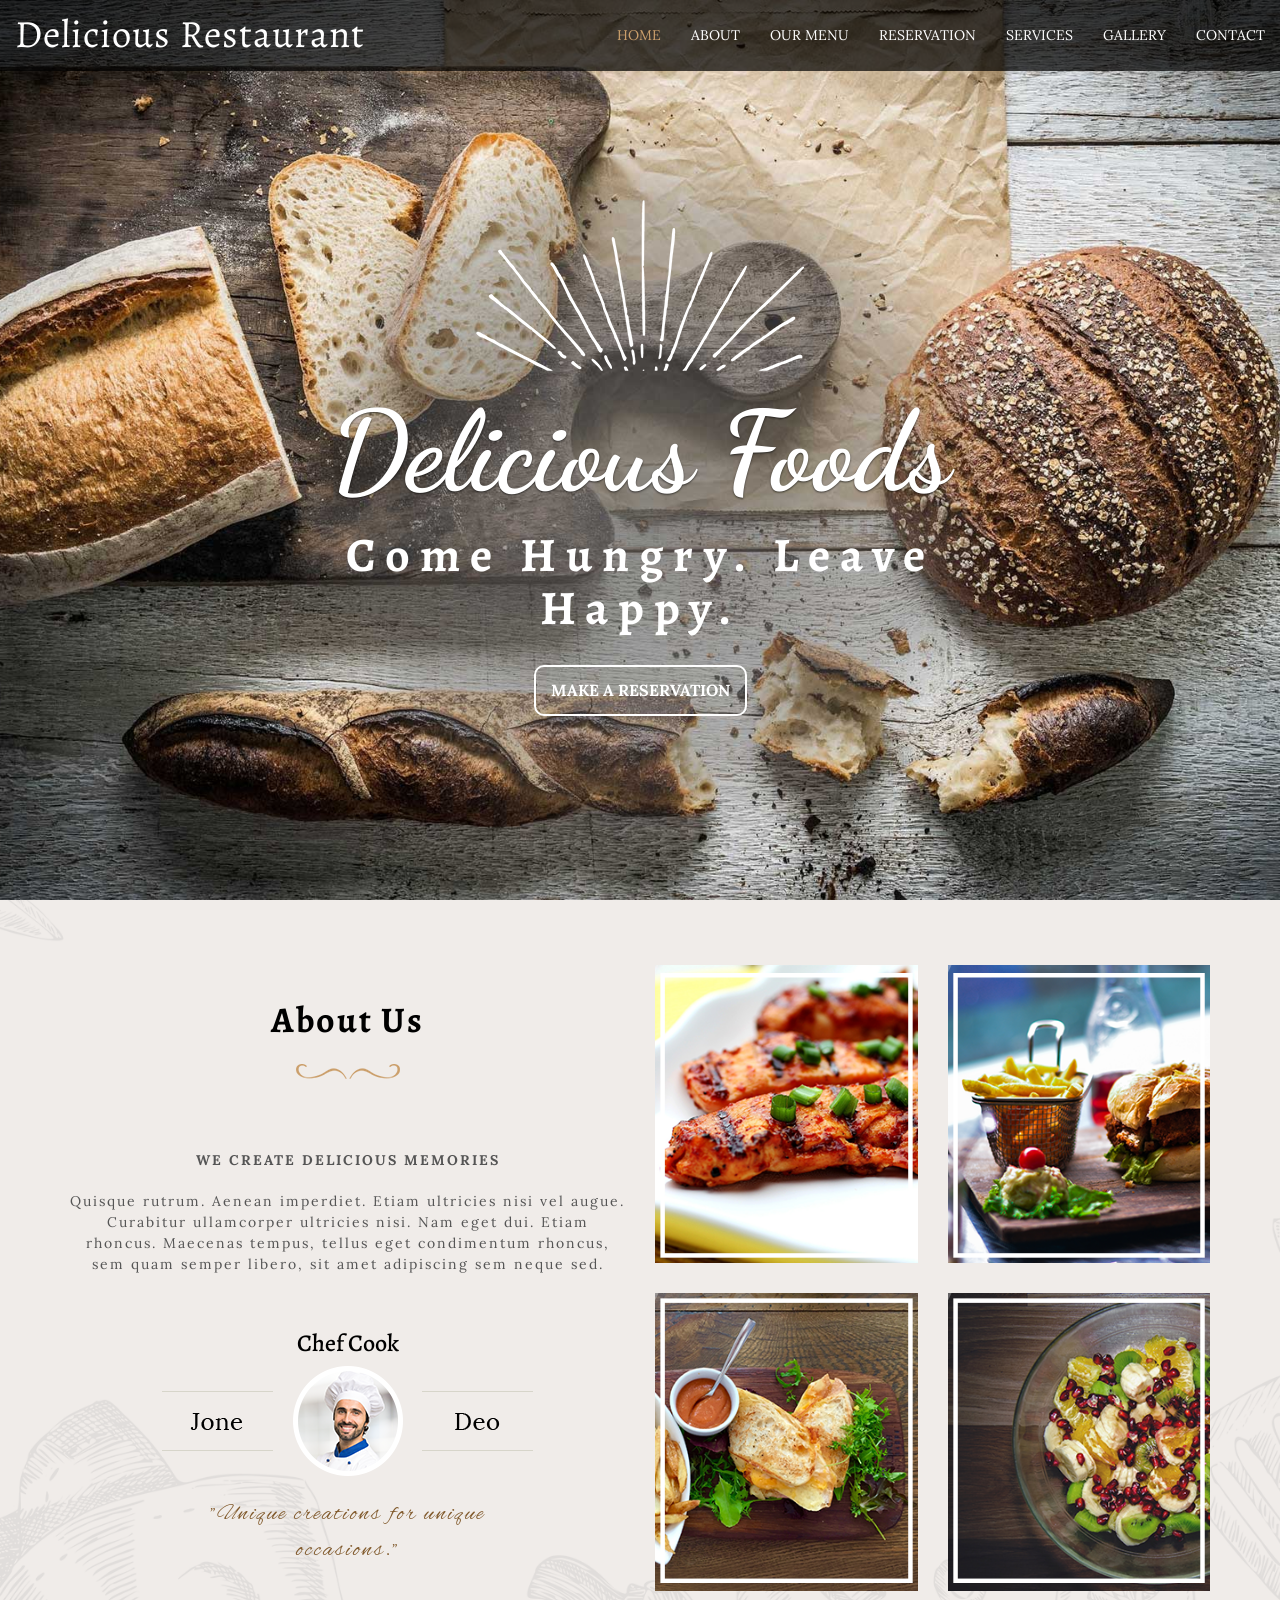
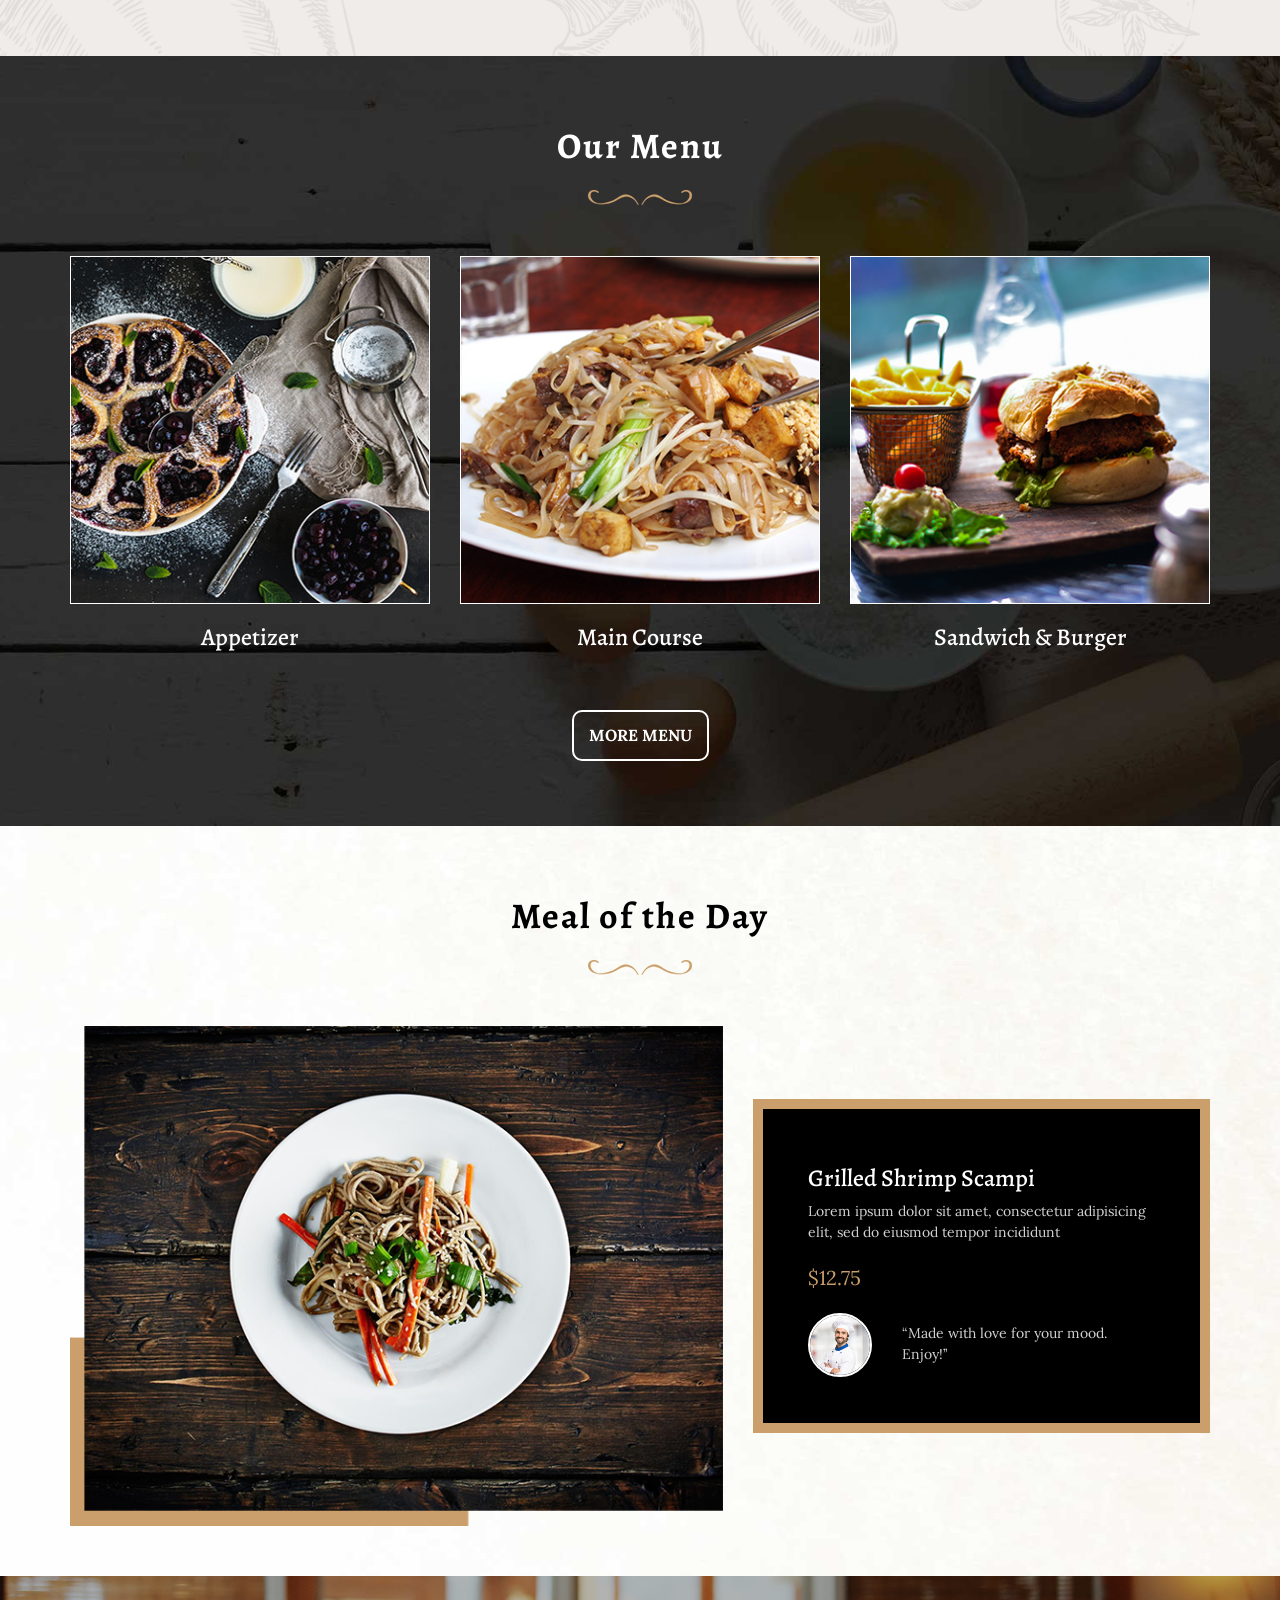
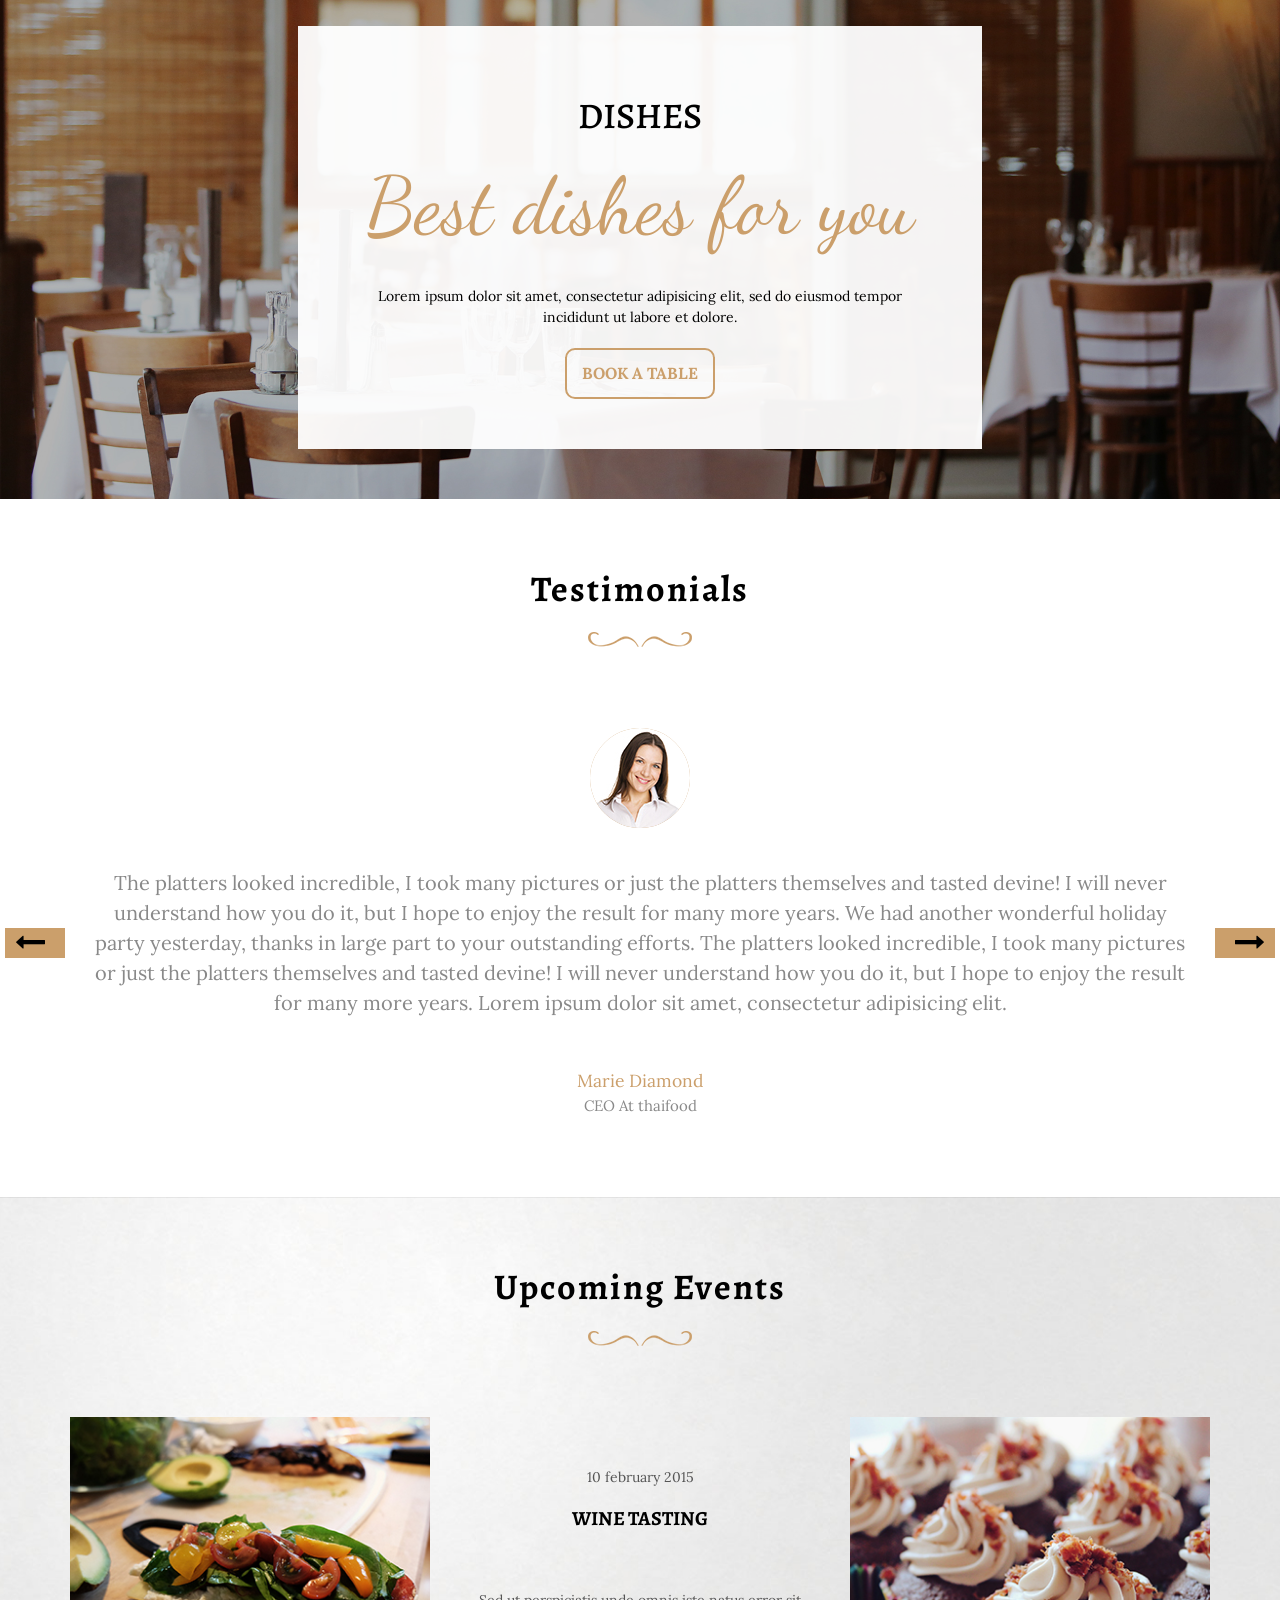
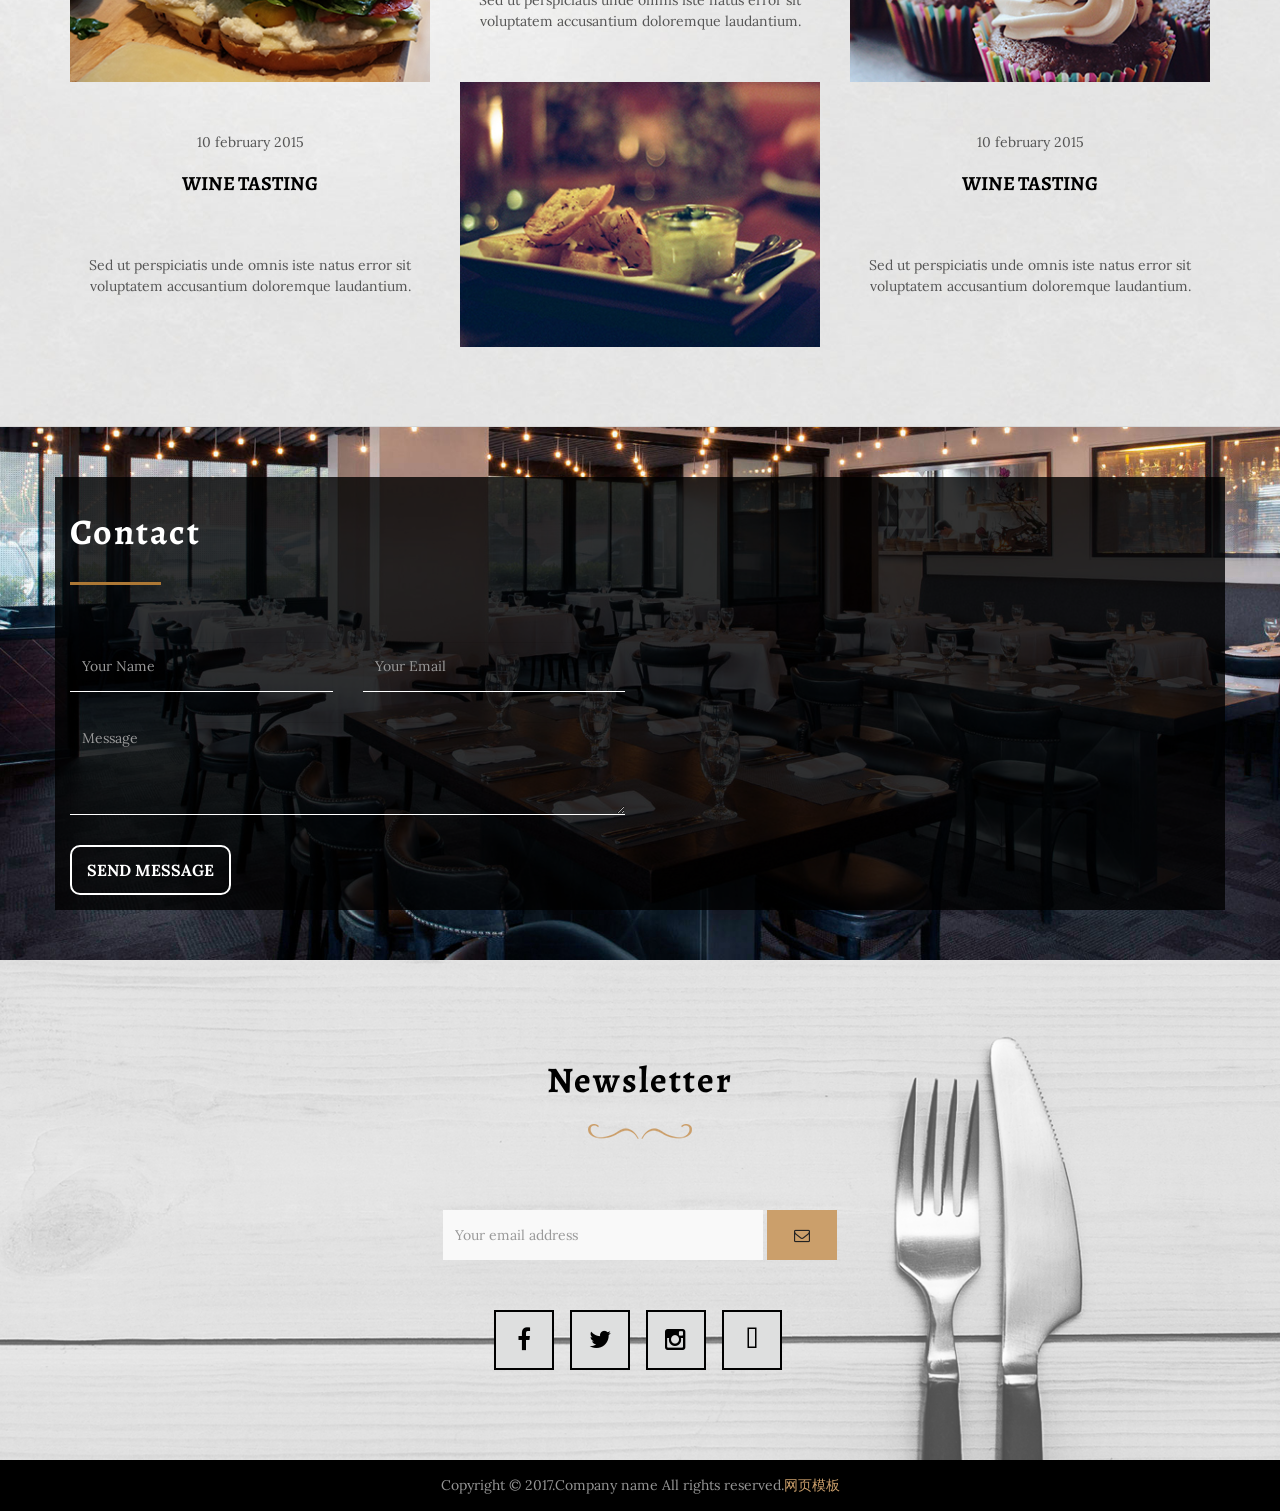
==== commit f9a0c514: "更新" ====
--- a/spring-boot-site/src/main/resources/templates/index.html
+++ b/spring-boot-site/src/main/resources/templates/index.html
@@ -1,844 +1,489 @@
 ﻿<!DOCTYPE html>
-<html>
-<head>
-    <meta charset="utf-8"/>
-    <meta name="viewport" content="width=device-width"/>
-
-    <title>电气|专业焊接设备及服务提供商</title>
-	<meta name="Keywords" content="" />
-	<meta name="Description" content="" />
-
-    <link href="css/style.css" rel="stylesheet"/>
-    <link href="css/anim.css" rel="stylesheet"/>
-    <link href="css/slide.css" rel="stylesheet"/>
-    <link href="css/index.css" rel="stylesheet"/>
-    <link href="css/css.css" rel="stylesheet"/>
+<html lang="en">
+  <head>
+    <meta charset="utf-8">
+    <meta http-equiv="X-UA-Compatible" content="IE=edge">
+    <meta name="viewport" content="width=device-width, initial-scale=1">
+    <meta name="description" content="">
+    <meta name="author" content="">
+    <link rel="icon" href="images/favicon.ico">
+
+    <title>Home</title>
+
+    <!-- Bootstrap core CSS -->
+    <link href="vendor/bootstrap/css/bootstrap.css" rel="stylesheet">
+       
+    <!-- Bootstrap Datepicker CSS -->
+    <link href="vendor/bootstrap-datepicker/css/datepicker.min.css" rel="stylesheet">
+           
+    <!-- Just for debugging purposes. Don't actually copy these 2 lines! -->
+    <!--[if lt IE 9]><script src="../../assets/js/ie8-responsive-file-warning.js"></script><![endif]-->
+    <script src="js/ie-emulation-modes-warning.js"></script>
+
+    <!-- HTML5 shim and Respond.js IE8 support of HTML5 elements and media queries -->
+    <!--[if lt IE 9]>
+      <script src="https://oss.maxcdn.com/html5shiv/3.7.2/html5shiv.min.js"></script>
+      <script src="https://oss.maxcdn.com/respond/1.4.2/respond.min.js"></script>
+    <![endif]-->
 	
-    <script src="js/jquery-1.12.4.min.js"></script>
-    <script type="text/javascript" src="js/jquery.superslide.2.1.1.js">//pc导航</script>
-    <script src="js/jquery.caroufredsel.js">//轮显</script>
-    <script src="js/jquery.touchswipe.min.js">//轮显</script>
-    <script src="js/public.js">//导航</script>
-    <script src="js/anim.js">//动画</script>
-</head>
-
-<body>
-<header class="header-v1">
-    <!-- S top-main -->
-    <div class="top-main">
-        <div class="logo1"><a href="index.html"><img src="picture/logo.png" alt=""/></a></div>
-		<a href="#" class="languages"><img src="picture/top_pic2.png" alt=""/></a>
-
-
-        <div class="top_search"><em></em>
-
-            <div class="search_con">
-                <form onSubmit="return checktop(this);" action="#" method="get" name="search"  id="form3">
-                <input class="input1" name="title" value="Search" onFocus="if(value=='Search'){value=''}" onBlur="if(value==''){value='Search'}">
-                <input name="c" type="hidden" value="Index">
-                <input name="a" type="hidden" value="Search">
-                <input type="submit" class="bnts"  value="">
-                </form>
-                <script type="text/javascript">
-                    function checktop(nForm){
-                        if(nForm.title.value=="Search")
-                        {   alert("请填写搜索关键字!");
-                            nForm.title.focus();
-                            return false;
-                        }
-                    }
-                    function checktop_en(nForm){
-                        if(nForm.title.value=="Search")
-                        {   alert("Please fill in the search keywords");
-                            nForm.title.focus();
-                            return false;
-                        }
-                    }
-                </script>
-            </div>
-        </div>
-        <div class="top-main-content"><!-- S nav -->
-            <div class="navBar">
-                <ul class="nav clearfix">
-                    <li id="m1" class="m on"><h3><a href="index.html" title="首页">首页</a></h3></li>
-                    <li id="m2" class="m "><h3><a href="QiYeJianJie.html" title="关于我们">关于我们</a></h3>
-                        <div class="sub" style="display:none">
-                            <dl>
-                                <dd><a href="QiYeJianJie.html">企业简介</a></dd>
-								<dd><a href="FaZhanLiCheng.html">发展历程</a></dd>
-								<dd><a href="QiYeWenHua.html">企业文化</a></dd>
-								<dd><a href="QiYeRongYu.html">企业荣誉</a></dd>
-								<dd><a href="XinWenDongTai.html">新闻动态</a></dd>
-								<dd><a href="ZhaoXianNaShi.html">招贤纳士</a></dd>
-							</dl>
-                        </div>
-                    </li><li id="m3" class="m "><h3><a href="product.html" title="产品与服务">产品与服务</a></h3>
-                        <div class="sub" style="display:none">
-                            <dl>
-                                <dd><a href="product.html">气保焊系列</a></dd>
-								<dd><a href="product.html">氩弧焊系列</a></dd>
-								<dd><a href="product.html">手工焊系列</a></dd>
-								<dd><a href="product.html">切割机系列</a></dd>
-								<dd><a href="product.html">埋弧焊系列</a></dd>
-								<dd><a href="product.html">电子元器件</a></dd>
-							</dl>
-                        </div>
-                    </li><li id="m4" class="m "><h3><a href="news.html" title="资讯中心">资讯中心</a></h3>
-                        <div class="sub" style="display:none">
-                            <dl>
-                                <dd><a href="news.html">焊接资讯</a></dd>
-								<dd><a href="news.html">专业知识</a></dd>
-								<dd><a href="XiaZaiZhongXin.html">下载中心</a></dd>
-							</dl>
-                        </div>
-                    </li><li id="m5" class="m "><h3><a href="news.html" title="技术服务">技术服务</a></h3>
-                        <div class="sub" style="display:none">
-                            <dl>
-                                <dd><a href="news.html">研发中心</a></dd>
-								<dd><a href="ShouHouFuWu.html">售后服务</a></dd>
-								<dd><a href="ZaiXianZiXun.html">在线咨询</a></dd>
-							</dl>
-                        </div>
-                    </li><li id="m6" class="m "><h3><a href="GongChengAnLi.html" title="工程案例">工程案例</a></h3>
-                        <div class="sub" >
-                            <dl></dl>
-                        </div>
-                    </li><li id="m7" class="m "><h3><a href="LianXiWoMen.html" title="联系我们">联系我们</a></h3>
-                        <div class="sub" >
-                            <dl></dl>
-                        </div>
-                    </li>
-				</ul>
-            </div>
-            <script type="text/javascript"> jQuery(".nav").slide({
-                type: "menu",
-                titCell: ".m",
-                targetCell: ".sub",
-                effect: "slideDown",
-                delayTime: 300,
-                triggerTime: 100,
-                returnDefault: true
-            });</script>
-            <!-- E nav-->
-    	</div>
-    </div>
-    <!-- E top-main -->
-    <div class="c_l"></div>
-</header>
-
-
-<!-- S touch-top-wrapper -->
-<div class="touch-top">
-    <div class="touch-top-wrapper clearfix">
-        <div class="touch-logo" skinobjectzone="HtmlLogo_1514"><a class="" href="index.html"><img src="picture/logo.png" alt="全彩照明"/></a></div>
-        <!-- S touch-navigation -->
-        <div class="touch-navigation">
-            <div class="touch-toggle">
-                <ul>
-                    <li class="touch-toggle-item-last"><a href="javascript:void(0);" class="drawer-menu"
-                                                          data-drawer="search_div"><i
-                            class="touch-icon-search"><span>搜索</span></i></a></li>
-                    <li class="touch-toggle-item-last"><a href="javascript:;" class="drawer-menu"
-                                                          data-drawer="drawer-section-menu"><i
-                            class="touch-icon-menu"></i><span>导航</span></a></li>
+    <!-- Custom Fonts -->
+    <link href="vendor/font-awesome/css/font-awesome.min.css" rel="stylesheet" type="text/css">
+    
+    <!-- PrettyPhoto CSS -->
+    <link href="vendor/prettyPhoto/prettyPhoto.css" rel="stylesheet">
+
+    <!-- Theme CSS -->
+    <link href="css/style.css" rel="stylesheet">
+    
+    <!-- Custom CSS -->
+    <link href="css/custom.css" rel="stylesheet">
+
+   
+     
+  </head>
+
+  <body id="page-top">
+    
+    <!-- Nav Section -->
+    
+    <nav id="mainNav" class="navbar navbar-default navbar-fixed-top">
+        <div class="container-fluid">
+            <!-- Brand and toggle get grouped for better mobile display -->
+            <div class="navbar-header">
+                <button type="button" class="navbar-toggle collapsed" data-toggle="collapse" data-target="#bs-example-navbar-collapse-1">
+                    <span class="sr-only">Toggle navigation</span> Menu <i class="fa fa-bars"></i>
+                </button>
+                
+                <!-- Logo Here -->
+                <a class="navbar-brand page-scroll" href="index.html"><p>Delicious Restaurant</p></a>
+            </div>            
+            <!-- Collect the nav links, forms, and other content for toggling -->
+            <div class="collapse navbar-collapse" id="bs-example-navbar-collapse-1">
+                <ul class="nav navbar-nav navbar-right">
+                	<li class="active">
+                        <a href="index.html">Home</a>
+                    </li>
+                    <li>
+                        <a href="about.html">About</a>
+                    </li>
+                    <li>
+                        <a href="ourmenu.html">Our Menu</a>
+                    </li>
+                    <li>
+                        <a href="reservation.html">Reservation</a>
+                    </li>
+                    <li>
+                        <a href="services.html">Services</a>
+                    </li>
+                    <li>
+                        <a href="gallery.html">Gallery</a>
+                    </li>
+                    <li>
+                        <a href="contact.html">Contact</a>
+                    </li>
                 </ul>
             </div>
-        </div>
-        <!-- E touch-navigation --></div>
-    <!-- S touch-top -->
-    <div class="touch-toggle-content touch-top-home">
-        <!--手机搜索begin-->
-        <div class="drawer-section search_div">
-            <div class="search_con"><input name="names" type="text" class="input1" value="Search"
-                                           onFocus="if(value=='Search'){value=''}"
-                                           onBlur="if(value==''){value='Search'}"/><input type="submit" value=""
-                                                                                          class="bnt1"/>
-            </div>
-        </div>
-        <!--手机搜索end-->
-        <!--手机菜单begin-->
-        <div class="drawer-section drawer-section-menu">
-            <div class="touch-menu" skinobjectzone="menu_2005">
-                <ul>
-                    <li><a href="index.html"><span>首页</span></a></li>
-                                        
-                    <li><a href="javascript:;"><span>关于我们</span><i class="touch-arrow-down"></i> </a> 
-                        <ul>  
-                            <li><a href="QiYeJianJie.html"><span>企业简介</span></a></li>
-							<li><a href="FaZhanLiCheng.html"><span>发展历程</span></a></li>
-							<li><a href="QiYeWenHua.html"><span>企业文化</span></a></li>
-							<li><a href="QiYeRongYu.html"><span>企业荣誉</span></a></li>
-							<li><a href="XinWenDongTai.html"><span>新闻动态</span></a></li>
-							<li><a href="ZhaoXianNaShi.html"><span>招贤纳士</span></a></li>
-						</ul>
-                    </li>                    
-                    <li> <a href="javascript:;"><span>产品与服务</span><i class="touch-arrow-down"></i> </a> 
-                        <ul>  
-                            <li><a href="product.html"><span>气保焊系列</span></a></li>
-							<li><a href="product.html"><span>氩弧焊系列</span></a></li>
-							<li><a href="product.html"><span>手工焊系列</span></a></li>
-							<li><a href="product.html"><span>切割机系列</span></a></li>
-							<li><a href="product.html"><span>埋弧焊系列</span></a></li>
-							<li><a href="product.html"><span>电子元器件</span></a></li>
-						</ul>
-                    </li>                    
-                    <li> <a href="javascript:;"><span>资讯中心</span><i class="touch-arrow-down"></i> </a> 
-                        <ul>  
-                            <li><a href="news.html"><span>焊接资讯</span></a></li>
-							<li><a href="news.html"><span>专业知识</span></a></li>
-							<li><a href="XiaZaiZhongXin.html"><span>下载中心</span></a></li>
-						</ul>
-                    </li>                    
-                    <li> <a href="javascript:;"><span>技术服务</span><i class="touch-arrow-down"></i> </a> 
-                        <ul>  
-                            <li><a href="news.html"><span>研发中心</span></a></li>
-							<li><a href="ShouHouFuWu.html"><span>售后服务</span></a></li>
-							<li><a href="ZaiXianZiXun.html"><span>在线咨询</span></a></li>
-						</ul>
-                    </li>                    
-                    <li><a href=""><span>工程案例</span> </a> 
-                        <ul></ul>
-                    </li>                    
-                    <li><a href=""><span>联系我们</span> </a> 
-                        <ul></ul>
-                    </li>                    
-                 	<li><a href="#" class="languages">EN</a>                 </li>
-                </ul>
-                <div class="closetitle"><img src="picture/nav_bg2.png"></div>
-            </div>
-        </div>
-        <!--手机菜单end-->
-
-    </div>
-    <!-- E touch-top -->
-</div>
-
-<div class="touch_bg">&nbsp;</div>
-<!-- E touch-top-wrapper -->
-<div class="blank_h">&nbsp;</div>
-<!--轮显begin-->
-<div id="a1portalSkin_ctr211899211899_mainArea" class="module-content"><!-- Start_Module_211899 --><!-- S slideshow -->
-    <div class="slideshow carousel clearfix" style="height:750px; overflow:hidden;">
-        <div id="carousel-211899">
-            <div class="carousel-item">
-                    <div class="carousel-img"><a href="javascript:void(0);" target=""><img src="picture/595f3baf175f1.jpg" height="750"  alt=""/></a></div>
-                </div><div class="carousel-item">
-                    <div class="carousel-img"><a href="javascript:void(0);" target=""><img src="picture/595f3b64e7a32.jpg" height="750"  alt=""/></a></div>
-                </div><div class="carousel-item">
-                    <div class="carousel-img"><a href="javascript:void(0);" target=""><img src="picture/5932336032842.jpg" height="750"  alt=""/></a></div>
-                </div>
-        </div>
-
-        <div class="carousel-btn carousel-btn-fixed" id="carousel-page-211899"></div>
-        <div class="carousel-page">
-            <div class="carousel-prev" id="carousel-prev-211899"  ></div>
-            <div class="carousel-next" id="carousel-next-211899"></div>
-        </div>
-    </div>
-    <script type="text/javascript">
-        $(window).bind("load resize", function () {
-
-            $("#carousel-211899").carouFredSel({
-
-                width: '100%',
-
-                items: {visible: 1},
-
-                auto: {pauseOnHover: true, timeoutDuration: 5000},
-
-                swipe: {onTouch: true, onMouse: true},
-
-                pagination: "#carousel-page-211899",
-
-                prev: {button: "#carousel-prev-211899"},
-
-                next: {button: "#carousel-next-211899"},
-
-                scroll: {fx: "crossfade"}//注释的话就是滚动的
-
-            });
-
-        });
-
-    </script>
-    <!-- E slideshow --><!-- End_Module_211899 --></div>
-<!--轮显end-->
-<!--flash start-->
-<div class="flash_div">
-    <div class="flash">
-        <ul class="ul_flash">
-            <li><a href="javascript:void(0);" title=""><img src="picture/595f56bb7f535.jpg" alt=""></a></li><li><a href="javascript:void(0);" title=""><img src="picture/595f55a7820e7.jpg" alt=""></a></li><li><a href="javascript:void(0);" title=""><img src="picture/595f5597df847.jpg" alt=""></a></li>
-        </ul>
-    </div>
-</div>
-<script type="text/javascript" src="js/idangerous.swiper-2.0.min.js"></script>
-<script type="text/javascript" src="js/index.js"></script>
-<!--flash end-->
-<!--产品中心begin-->
-<div class="i_pro_bg2">
-    <div class="i_pro_t  anim anim-1">产品与服务</div>
-    <div id="owl-demo2" class="owl-carousel anim anim-2">
-        <div class="item">
-                <dd class="not-animated"><a href="pro-con.html">
-                    <div class="imgs"><img src="picture/594a2688b34a7.jpg" alt="">
-
-                        <p>&nbsp;</p></div>
-                    <h2>脉冲气保焊PT-Master-500DPP</h2></a>
-                </dd>
-            </div><div class="item">
-                <dd class="not-animated"><a href="pro-con.html">
-                    <div class="imgs"><img src="picture/594a2843e4e1c.jpg" alt="">
-
-                        <p>&nbsp;</p></div>
-                    <h2>多功能脉冲气保焊PT-Master-350PT/500PT</h2></a>
-                </dd>
-            </div><div class="item">
-                <dd class="not-animated"><a href="pro-con.html">
-                    <div class="imgs"><img src="picture/594a298fcdfe6.jpg" alt="">
-
-                        <p>&nbsp;</p></div>
-                    <h2>多功能脉冲气保焊PT Master 315DP</h2></a>
-                </dd>
-            </div><div class="item">
-                <dd class="not-animated"><a href="pro-con.html">
-                    <div class="imgs"><img src="picture/594a15e2cdfe6.jpg" alt="">
-
-                        <p>&nbsp;</p></div>
-                    <h2>TIG200P MOS Digital</h2></a>
-                </dd>
-            </div><div class="item">
-                <dd class="not-animated"><a href="pro-con.html">
-                    <div class="imgs"><img src="picture/594a0d893567e.jpg" alt="">
-
-                        <p>&nbsp;</p></div>
-                    <h2>逆变等离子切割机CUT-50</h2></a>
-                </dd>
-            </div><div class="item">
-                <dd class="not-animated"><a href="pro-con.html">
-                    <div class="imgs"><img src="picture/594a10c51312d.jpg" alt="">
-
-                        <p>&nbsp;</p></div>
-                    <h2>逆变等离子切割机CUT-100</h2></a>
-                </dd>
-            </div><div class="item">
-                <dd class="not-animated"><a href="pro-con.html">
-                    <div class="imgs"><img src="picture/594a2c6e66ff3.jpg" alt="">
-
-                        <p>&nbsp;</p></div>
-                    <h2>全数字化多功能气保焊系列MIG200</h2></a>
-                </dd>
-            </div><div class="item">
-                <dd class="not-animated"><a href="pro-con.html">
-                    <div class="imgs"><img src="picture/595f2e163ea9f.jpg" alt="">
-
-                        <p>&nbsp;</p></div>
-                    <h2>MIG-100/120 Digital</h2></a>
-                </dd>
-            </div>    </div>
-    <script src="js/owl.carousel.js"></script>
-    <script>
-        $("#owl-demo2").owlCarousel({
-            items: 3,
-            lazyLoad: true,
-            autoPlay: true,
-            itemsDesktop: [1199, 3],
-            itemsDesktopSmall: [979, 3],
-            itemsTablet: [768, 2],
-            itemsTabletSmall: false,
-            itemsMobile: [479, 2],
-            navigation: true
-        });
-    </script>
-</div>
-<!--产品中心end-->
-<!--工程案例begin-->
-<div class="i_pro_t anim anim-1" style="bottom:2%;">工程案例</div>
-<div id="owl-demo" class="owl-carousel anim anim-2">
-    <div class="item">
-            <div class="bg-list-img">
-                <a href="javascript:void(0)"><img class="lazyOwl" data-src="picture/59670cf4c272a.jpg" alt=""></a>
-            </div>
-            <div class="bg-list-tit"><h4>桥梁建筑</h4></div>
-            <label class="bg-list-more"></label>
-
-            <div class="i_pro_bg">
-                <a href="javascript:void(0)">
-                    <div class="bg-list-hs" style=" background:url(images/596747f854a8c.png) center top no-repeat;">
-                        <div class="bg-list-sub-hs">
-                            <p>现代桥梁的建造，涉及到钢材等材料的应用就离不开焊接，焊机广泛应用于各种桥梁建造中。</p>
-                        </div>
-                    </div>
-                    <div class="bg-list-yew">
-                        <h5>桥梁建筑</h5>
-                    </div>
-                </a>
-            </div>
-        </div><div class="item">
-            <div class="bg-list-img">
-                <a href="javascript:void(0)"><img class="lazyOwl" data-src="picture/59671086a6543.jpg" alt=""></a>
-            </div>
-            <div class="bg-list-tit"><h4>航天航海</h4></div>
-            <label class="bg-list-more"></label>
-
-            <div class="i_pro_bg">
-                <a href="javascript:void(0)">
-                    <div class="bg-list-hs" style=" background:url(images/5967480a215f3.png) center top no-repeat;">
-                        <div class="bg-list-sub-hs">
-                            <p>船舶、航天飞机以及其他对焊接工艺要求较高的行业应用领域中，焊机扮演了不可缺少的角色。</p>
-                        </div>
-                    </div>
-                    <div class="bg-list-yew">
-                        <h5>航天航海</h5>
-                    </div>
-                </a>
-            </div>
-        </div><div class="item">
-            <div class="bg-list-img">
-                <a href="javascript:void(0)"><img class="lazyOwl" data-src="picture/596714a6c9664.jpg" alt=""></a>
-            </div>
-            <div class="bg-list-tit"><h4>门窗加工</h4></div>
-            <label class="bg-list-more"></label>
-
-            <div class="i_pro_bg">
-                <a href="javascript:void(0)">
-                    <div class="bg-list-hs" style=" background:url(images/59674831c07c9.png) center top no-repeat;">
-                        <div class="bg-list-sub-hs">
-                            <p>门窗加工</p>
-                        </div>
-                    </div>
-                    <div class="bg-list-yew">
-                        <h5>门窗加工</h5>
-                    </div>
-                </a>
-            </div>
-        </div><div class="item">
-            <div class="bg-list-img">
-                <a href="javascript:void(0)"><img class="lazyOwl" data-src="picture/596715343fb0e.jpg" alt=""></a>
-            </div>
-            <div class="bg-list-tit"><h4>汽车制造</h4></div>
-            <label class="bg-list-more"></label>
-
-            <div class="i_pro_bg">
-                <a href="javascript:void(0)">
-                    <div class="bg-list-hs" style=" background:url(images/5967483f13c1b.png) center top no-repeat;">
-                        <div class="bg-list-sub-hs">
-                            <p>广泛应用于汽车制造、汽车维修等领域</p>
-                        </div>
-                    </div>
-                    <div class="bg-list-yew">
-                        <h5>汽车制造</h5>
-                    </div>
-                </a>
-            </div>
-        </div><div class="item">
-            <div class="bg-list-img">
-                <a href="javascript:void(0)"><img class="lazyOwl" data-src="picture/59326712c6242.jpg" alt=""></a>
-            </div>
-            <div class="bg-list-tit"><h4>高速焊接</h4></div>
-            <label class="bg-list-more"></label>
-
-            <div class="i_pro_bg">
-                <a href="javascript:void(0)">
-                    <div class="bg-list-hs" style=" background:url(images/59674853c7a54.png) center top no-repeat;">
-                        <div class="bg-list-sub-hs">
-                            <p>该工艺在脉冲过渡的基础上压缩弧长，使熔滴过渡时产生短路，从而形成一种高能量高密度的浓缩电弧。与传统气保焊相比，在熔深稳定的同时增加了焊接速度。速度提升30% ，飞溅降低40%，焊接速度提高，用户生产效率和效益得到明显提升；飞溅大幅度降低，提高焊材熔敷率，节省焊材成本；减少用户打磨时间，提高焊接效率。</p>
-                        </div>
-                    </div>
-                    <div class="bg-list-yew">
-                        <h5>高速焊接</h5>
-                    </div>
-                </a>
-            </div>
-        </div><div class="item">
-            <div class="bg-list-img">
-                <a href="javascript:void(0)"><img class="lazyOwl" data-src="picture/5932670ac25e0.jpg" alt=""></a>
-            </div>
-            <div class="bg-list-tit"><h4>高速立向上焊</h4></div>
-            <label class="bg-list-more"></label>
-
-            <div class="i_pro_bg">
-                <a href="javascript:void(0)">
-                    <div class="bg-list-hs" style=" background:url(images/59674ac4a4246.png) center top no-repeat;">
-                        <div class="bg-list-sub-hs">
-                            <p>采用脉冲加短路过渡，脉冲的高能量是母材熔化，同时在精确的电弧控制技术下，熔滴无飞溅的过渡到短路阶段，短路过渡阶段实现熔滴的过渡，实现无摆动的焊接操作。与常规的立向上焊相比，增加了焊接速度，同时飞溅大幅度降低。焊接速度提升50%，飞溅量降低40%，
-焊接速度提高，用户生产效率和效益得到明显提升；飞溅大幅度降低，提高焊材熔敷率，节省焊材成本；减少用户打磨时间，提高焊接效率。
-</p>
-                        </div>
-                    </div>
-                    <div class="bg-list-yew">
-                        <h5>高速立向上焊</h5>
-                    </div>
-                </a>
-            </div>
-        </div><div class="item">
-            <div class="bg-list-img">
-                <a href="javascript:void(0)"><img class="lazyOwl" data-src="picture/593266315465a.jpg" alt=""></a>
-            </div>
-            <div class="bg-list-tit"><h4>高速脉冲焊</h4></div>
-            <label class="bg-list-more"></label>
-
-            <div class="i_pro_bg">
-                <a href="javascript:void(0)">
-                    <div class="bg-list-hs" style=" background:url(images/59674ad6cf678.png) center top no-repeat;">
-                        <div class="bg-list-sub-hs">
-                            <p>该工艺利用精准的波形控制技术，更加集中收缩电弧，实现熔滴由射滴过渡向射流过渡。与普通脉冲焊相比，在熔深稳定的同时增加了焊接速度。速度提升50%以上，焊缝熔深大，高速脉冲焊无飞溅，提高熔敷率，节省用户焊材成本；减少用户打磨时间，提高焊接效率。</p>
-                        </div>
-                    </div>
-                    <div class="bg-list-yew">
-                        <h5>高速脉冲焊</h5>
-                    </div>
-                </a>
-            </div>
-        </div><div class="item">
-            <div class="bg-list-img">
-                <a href="javascript:void(0)"><img class="lazyOwl" data-src="picture/59326640ef281.jpg" alt=""></a>
-            </div>
-            <div class="bg-list-tit"><h4>超级双脉冲焊</h4></div>
-            <label class="bg-list-more"></label>
-
-            <div class="i_pro_bg">
-                <a href="javascript:void(0)">
-                    <div class="bg-list-hs" style=" background:url(images/59674aa856e5e.png) center top no-repeat;">
-                        <div class="bg-list-sub-hs">
-                            <p>该工艺，高频脉冲阶段熔化金属，形成脉冲熔滴过渡，低频脉冲搅拌熔池，并且利用精准的波形控制技术，更加集中收缩电弧，实现熔滴由射滴过渡向射流过渡。与传统双脉冲焊相比，在熔深稳定的同时增加了焊接速度。无飞溅，铝薄板焊接厚度可低至0.8mm，焊缝质量高，缺陷少。速度提升30%，热输入量更低。超级双脉冲焊接方式降低了每个周期的平均电流，减少了母材的热输入，可以获得熔宽均匀、美观的鱼鳞纹焊缝，媲美TIG焊。</p>
-                        </div>
-                    </div>
-                    <div class="bg-list-yew">
-                        <h5>超级双脉冲焊</h5>
-                    </div>
-                </a>
-            </div>
-        </div></div>
-<script>
-    $("#owl-demo").owlCarousel({
-        items: 5,
-        lazyLoad: true,
-        itemsDesktop: [1600, 4],
-        itemsDesktopSmall: [1279, 3],
-        itemsTablet: [768, 2],
-        itemsMobile: [479, 2],
-        autoPlay: true,
-        navigation: true
-    });
-</script>
-<!--工程案例end-->
-<!--关于我们begin-->
-<div class="i_about">
-    <div class="i_about_t anim anim-1">关于我们</div>
-    <div class="i_about_con">
-        <div class="imgs anim anim-2">
-            <img src="picture/i_about_img1.png"/>
-        </div>
-        <div class="i_about_r anim anim-3">
-            <div class="i_about_txt">
-<p style="text-indent:37px">电气有限公司成立于2015年10月，注册资本680万元，是一家专注于逆变焊割设备、焊配、焊接自动化系列产品的研发、生产、销售及服务于一体的高新技术企业。公司管理团队具有深厚的专业技术背景，拥有十年行业专业知识，始终以“掌握核心科技，引领行业智能”为创新理念，以“中国品牌，世界品质”为企业使命，打造焊割行业高端产品，推动相关应用领域的发展，不断开发具有前瞻性的产品与技术。作为知名的焊接与切割设备制造商，是国内少数的具有全系列产品生产能力的公司，主要产品包括：数字化二氧化碳保护焊机、数字化手工弧焊机、全功能脉冲氩弧焊机、数字化埋弧焊机、等离子切割机等全数字化焊割设备……</p>
-            </div>
-            <a href="1.html" class="i_about_more">查看更多</a>
-        </div>
-
-        <div class="c_l"></div>
-    </div>
-</div>
-<!--关于我们end-->
-<!--资讯中心begin-->
-<div class="i_news_bg">
-    <div class="i_about_t anim anim-1">资讯中心</div>
-    <div class="i_news_a anim anim-2">
-
-        <a href="javascript:void(0)" j class="osel">新闻动态</a>
-
-        <a href="javascript:void(0)">焊接资讯</a>
-
-    </div>
-    <div class="i_news_con anim anim-3">
-        <div class="i_news_div" style="display:block;">
-            <!--公司资讯begin-->
-            <div id="owl-demo3" class="owl-carousel">
-                                <div class="item">
-                    <dd class="not-animated">
-                        <div class="i_news_l">
-                            <ul>
-                                <li>
-                                        <a href="news-con.html">
-                                            <div class="four_date"><b>06</b>2017-03</div>
-                                            <div class="four_txt">
-                                                <h2>2017北京·上海埃森展圆满结束</h2>
-                                                <p>
-                                                    6月27日，2017北京·埃森焊接与切割展览会在上海新国际博览中心隆重开幕，深圳电气有限公司盛装出席（展位号：N4号馆470），零距离展示由中外合资，共同研发的新型数字化系列产品、多功能高速脉冲气保焊机和多功能双脉冲气保焊机、DSP多功能数字化焊机和MIG数字化LCD屏焊机及最新的焊接技术，为焊接领域提供领先的解决方案。                                                </p>
-                                            </div>
-                                        </a>
-                                    </li>
-
-
-
-
-                                    <li>
-                                        <a href="news-con.html">
-                                            <div class="four_date"><b>06</b>2017-03</div>
-                                            <div class="four_txt">
-                                                <h2>焊割自动化解决方案</h2>
-                                                <p>
-                                                    实现焊接系统的集中控制，包括集中设置、集中编程、集中操作；可在焊接过程中操作机器人，对焊接速度进行调整；对焊接过程进行编程操作，焊缝可分段，不同焊缝段设置不同焊接参数等。不同焊缝段设置不同焊接参不同焊缝段设置不同焊接参不同焊缝段设置不同焊接参                                                </p>
-                                            </div>
-                                        </a>
-                                    </li>
-
-
-
-
-                                    <li>
-                                        <a href="news-con.html">
-                                            <div class="four_date"><b>06</b>2017-02</div>
-                                            <div class="four_txt">
-                                                <h2>全新数字化产品强势下线</h2>
-                                                <p>
-                                                    2016.12.27日，深圳电气有限公司全新数字化产品成功下线，上午10点18分，全体员工举办了热烈的产品下线仪式，代表着自有品牌高端数字化产品即将面世。                                                </p>
-                                            </div>
-                                        </a>
-                                    </li>
-
-
-
-
-                                                                        </ul>
-                                    </div>
-
-                                    <a href="news-con.html">
-                                            <div class="imgs"><img src="picture/5965e94232a0d.jpg" alt="">
-
-                                                <h2><em>2017-06-02</em>全新数字化产品强势下线</h2></div>
-                                        </a>                                </dd>
+            
+            <!-- /.navbar-collapse -->
+        </div>
+        <!-- /.container-fluid -->
+    </nav>
+    
+    <!-- Full Page Image Background Carousel Header -->
+    <header id="myCarousel" class="carousel slide carousel-fade header">
+    
+        <!-- Wrapper for Slides -->
+        <div class="carousel-inner">
+            <div class="item active">
+                <!-- Set the first background image using inline CSS below. -->
+                <div class="fill" style="background-image:url(images/banner-1.jpg);"></div>
+                <div class="carousel-caption">
+                    <img src="images/slide-wave.png" class="img-responsive" alt="Slide">
+                    <h2>Delicious Foods</h2> 
+                    <h3>Come Hungry. Leave Happy.</h3> 
+                    <a href="reservation.html" class="btn btn-white">Make a Reservation</a>
+                </div>
+            </div>
+            <div class="item">
+                <!-- Set the first background image using inline CSS below. -->
+                <div class="fill" style="background-image:url(images/banner-2.jpg);"></div>
+                <div class="carousel-caption">
+                    <img src="images/slide-wave.png" class="img-responsive" alt="Slide">
+                    <h2>Delicious Foods</h2> 
+                    <h3>Come Hungry. Leave Happy.</h3>
+                    <a href="reservation.html" class="btn btn-white">Make a Reservation</a> 
+                </div>
+            </div>
+            <div class="item">
+                <!-- Set the first background image using inline CSS below. -->
+                <div class="fill" style="background-image:url(images/banner-3.jpg);"></div>
+                <div class="carousel-caption">
+                    <img src="images/slide-wave.png" class="img-responsive" alt="Slide">
+                    <h2>Delicious Foods</h2> 
+                    <h3>Come Hungry. Leave Happy.</h3> 
+                    <a href="reservation.html" class="btn btn-white">Make a Reservation</a>
+                </div>
+            </div>
+        </div>
+        
+    </header>	
+    
+    
+    <!-- About Section -->
+    
+    <section id="about" class="about"><!-- Section id-->
+        <div class="container">
+            <div class="row">
+            	<div class="col-md-6 col-sm-12 left-side">
+                	<div class="section-title">
+                    	<h1>About Us</h1>
+                        <img src="images/sep-1.png" alt="Underline" />
+                    </div>
+                    <div class="about-content">
+                    	<p class="text-uppercase fw-700">we create delicious memories</p>
+                        <p>Quisque rutrum. Aenean imperdiet. Etiam ultricies nisi vel augue. Curabitur ullamcorper ultricies nisi. Nam eget dui. Etiam rhoncus. Maecenas tempus, tellus eget condimentum rhoncus, sem quam semper libero, sit amet adipiscing sem neque sed.</p>
+                    </div>
+                    <div class="about-chef">
+                    	<h3>Chef Cook</h3>
+                        <img src="images/avtar-about.png" class="img-responsive" alt="Jone Deo" />
+                        <p>"Unique creations for unique<br>occasions."</p>
+                    </div>
+                </div>
+                <div class="col-md-6 col-sm-12 right-side">
+                	<div class="row about-img">
+                    	<div class="col-sm-6 col-xs-12">
+                        	<figure><img src="images/about-img-1.png" class="img-responsive" alt="Picture"></figure>
+                        </div>
+                        <div class="col-sm-6 col-xs-12">
+                        	<figure><img src="images/about-img-2.png" class="img-responsive" alt="Picture"></figure>
+                        </div>
+                        <div class="col-sm-6 col-xs-12">
+                        	<figure><img src="images/about-img-3.png" class="img-responsive" alt="Picture"></figure>
+                        </div>
+                        <div class="col-sm-6 col-xs-12">
+                        	<figure><img src="images/about-img-4.png" class="img-responsive" alt="Picture"></figure>
+                        </div>
+                    </div>
+                </div>
+            </div>
+        </div>
+    </section>
+    
+    
+    <!-- Our Menu Section -->
+    
+    <section id="ourmenu" class="ourmenu"><!-- Section id-->
+        <div class="container">
+            <div class="row">
+            	<div class="col-md-12">
+                	<div class="section-title">
+                    	<h1>Our Menu</h1>
+                        <img src="images/sep-1.png" alt="Underline" />
+                    </div>
+                </div>
+                
+                <div class="col-md-4 col-sm-4 col-xs-12">				
+                    <div class="hover ehover">
+                        <img class="img-responsive" src="images/food-1.jpg" alt="">
+                        <div class="overlay">
+                            <a href="#" class="info btn btn-gold">View More </a>
+                        </div>	
+                        <h3>Appetizer</h3>			
+                    </div>
+                </div>
+                <div class="col-md-4 col-sm-4 col-xs-12">				
+                    <div class="hover ehover">
+                        <img class="img-responsive" src="images/food-2.jpg" alt="">
+                        <div class="overlay">
+                            <a href="#" class="info btn btn-gold">View More </a>
+                        </div>	
+                        <h3>Main Course</h3>			
+                    </div>
+                </div>
+                <div class="col-md-4 col-sm-4 col-xs-12">				
+                    <div class="hover ehover">
+                        <img class="img-responsive" src="images/food-3.jpg" alt="">
+                        <div class="overlay">
+                            <a href="#" class="info btn btn-gold">View More </a>
+                        </div>	
+                        <h3>Sandwich & Burger </h3>			
+                    </div>
+                </div>
+                
+                <div class="col-md-12 col-sm-12 col-xs-12 call-to-btn">
+                	<a href="ourmenu.html" class="btn btn-white">more menu</a>
+                </div>
+                
+            </div>
+        </div>
+    </section>
+    
+
+    <!-- Meal of the Day Section -->
+    
+    <section id="mealoftheday" class="mealoftheday"><!-- Section id-->
+        <div class="container">
+            <div class="row">
+            	<div class="col-md-12">
+                	<div class="section-title">
+                    	<h1>Meal of the Day</h1>
+                        <img src="images/sep-1.png" alt="Underline" />
+                    </div>
+                </div>
+                
+                <div class="col-md-7 col-sm-6">
+                	<div class="meal-img">
+                    	<img src="images/Meal-of-the-Day.png" class="img-responsive" alt="meal of the day" />
+                    </div>
+                </div>
+                <div class="col-md-5 col-sm-6">
+                	<div class="meal-details">
+                    	<h3>Grilled Shrimp Scampi</h3>
+                        <p>Lorem ipsum dolor sit amet, consectetur adipisicing elit, sed do eiusmod tempor incididunt</p>
+                        <p class="fs-20 price">$12.75</p>
+                        <div class="row chaf-qut">
+                        	<div class="col-sm-3 col-xs-5">
+                            	<img src="images/avtar.png" class="img-circle img-responsive" alt="avtar" />
                             </div>
-
-            </div>
-            <script>
-                $("#owl-demo3").owlCarousel({
-                    items: 1,
-                    lazyLoad: true,
-                    itemsDesktop: [1600, 1],
-                    itemsDesktopSmall: [1279, 1],
-                    itemsTablet: [768, 1],
-                    itemsMobile: [479, 1],
-                    autoPlay: true,
-                    navigation: true
-                });
-            </script>
-            <!--公司资讯end-->
-        </div>
-        <div class="i_news_div">
-            <!--行业资讯begin-->
-            <div id="owl-demo4" class="owl-carousel">
-                                <div class="item">
-                    <dd class="not-animated">
-                        <div class="i_news_l">
-                            <ul>
-                                <li>
-                                        <a href="news-con.html">
-                                            <div class="four_date"><b>06</b>2017-03</div>
-                                            <div class="four_txt">
-                                                <h2>高速电弧改写工业革命</h2>
-                                                <p>
-                                                    中国智造，开创高速焊接新时代！
-PT SPEED MIG-500
-多功能高速脉冲气保焊                                                </p>
-                                            </div>
-                                        </a>
-                                    </li>
-
-
-
-
-                                    <li>
-                                        <a href="news-con.html">
-                                            <div class="four_date"><b>06</b>2017-03</div>
-                                            <div class="four_txt">
-                                                <h2>焊割自动化解决方案</h2>
-                                                <p>
-                                                    实现焊接系统的集中控制，包括集中设置、集中编程、集中操作；可在焊接过程中操作机器人，对焊接速度进行调整；对焊接过程进行编程操作，焊缝可分段，不同焊缝段设置不同焊接参数等。不同焊缝段设置不同焊接参不同焊缝段设置不同焊接参不同焊缝段设置不同焊接参                                                </p>
-                                            </div>
-                                        </a>
-                                    </li>
-
-
-
-
-                                    <li>
-                                        <a href="news-con.html">
-                                            <div class="four_date"><b>06</b>2017-03</div>
-                                            <div class="four_txt">
-                                                <h2>焊割自动化解决方案</h2>
-                                                <p>
-                                                    实现焊接系统的集中控制，包括集中设置、集中编程、集中操作；可在焊接过程中操作机器人，对焊接速度进行调整；对焊接过程进行编程操作，焊缝可分段，不同焊缝段设置不同焊接参数等。不同焊缝段设置不同焊接参不同焊缝段设置不同焊接参不同焊缝段设置不同焊接参                                                </p>
-                                            </div>
-                                        </a>
-                                    </li>
-
-
-
-
-                                    </ul>
-                        </div>
-                        <a href="news-con.html">
-                            <div class="imgs"><img src="picture/5932515bc4075.jpg" alt="">
-
-                                <h2><em>2017-06-03</em>焊割自动化解决方案</h2></div>
-                        </a>
-                    </dd>
-                </div>
-                <div class="item">
-                    <dd class="not-animated">
-                        <div class="i_news_l">
-                            <ul><li>
-                                        <a href="news-con.html">
-                                            <div class="four_date"><b>06</b>2017-03</div>
-                                            <div class="four_txt">
-                                                <h2>焊割自动化解决方案</h2>
-                                                <p>
-                                                    实现焊接系统的集中控制，包括集中设置、集中编程、集中操作；可在焊接过程中操作机器人，对焊接速度进行调整；对焊接过程进行编程操作，焊缝可分段，不同焊缝段设置不同焊接参数等。不同焊缝段设置不同焊接参不同焊缝段设置不同焊接参不同焊缝段设置不同焊接参                                                </p>
-                                            </div>
-                                        </a>
-                                    </li>
-
-
-
-
-                                                                </ul>
-                        </div>
-
-                        <a href="news-con.html">
-                                    <div class="imgs"><img src="picture/5934f42d3b2c2.jpg" alt="">
-
-                                        <h2><em>2017-06-03</em>焊割自动化解决方案</h2></div>
-                                </a>                    </dd>
-                </div>
-
-
-            </div>
-            <script>
-                $("#owl-demo4").owlCarousel({
-                    items: 1,
-                    lazyLoad: true,
-                    itemsDesktop: [1600, 1],
-                    itemsDesktopSmall: [1279, 1],
-                    itemsTablet: [768, 1],
-                    itemsMobile: [479, 1],
-                    autoPlay: true,
-                    navigation: true
-                });
-            </script>
-            <!--行业资讯end-->
-        </div>
-    </div>
-    <script language="javascript">
-        $('.i_news_a a').hover(function () {
-            var linum = $(this).index();
-            $(this).addClass('osel').siblings().removeClass('osel');
-            $('.i_news_con .i_news_div').eq(linum).show().siblings('.i_news_div').hide()
-        })
-    </script>
-
-</div>
-<!--资讯中心end-->
-<!--服务中心begin-->
-<div class="i_service_bg">
-    <div class="i_about_t anim anim-1">技术中心</div>
-    <em class="anim anim-2">我们珍惜您每一次在线咨询，用专业的态度，贴心的服务，为您分析策划</em>
-
-    <div class="i_youshi anim anim-3">
-        <ul>
-            <li class="fadeInUp animated" data-animate="fadeInUp" data-delay="100"><a href="javascript:void(0)"><img src="picture/5934cd00dbe6c.png">研发设备</a></li><li class="fadeInUp animated" data-animate="fadeInUp" data-delay="200"><a href="javascript:void(0)"><img src="picture/5934cce85f4aa.png">研发团队</a></li><li class="fadeInUp animated" data-animate="fadeInUp" data-delay="300"><a href="javascript:void(0)"><img src="picture/5934ccd4a8bf3.png">生产车间</a></li><li class="fadeInUp animated" data-animate="fadeInUp" data-delay="400"><a href="javascript:void(0)"><img src="picture/5934ccb734db5.png">售后服务</a></li>        </ul>
-    </div>
-    <a href="#" class="i_service_more anim anim-4">在线客服</a>
-</div>
-<!--服务中心end-->
-<!--尾部begin-->
-<div class="foot_bg">
-    <div class="foot_con">
-        <div class="foot_con_l">
-            <img src="picture/logo2.png" class="foot_con_logo"/>
-
-            <div class="foot_con_a">
-                <a href="#">首页</a>&nbsp;｜&nbsp;
-                <a href="#">关于我们</a>&nbsp;｜&nbsp;<a href="#">产品与服务</a>&nbsp;｜&nbsp;<a href="#">资讯中心</a>&nbsp;｜&nbsp;<a href="#">技术服务</a>&nbsp;｜&nbsp;<a href="#">工程案例</a>&nbsp;｜&nbsp;<a href="#">联系我们</a>            </div>
-        </div>
-        <div class="foot_con_r">
-            <img src="picture/weixin.jpg"/>
-            <ul>
-                <li><a href="tel:400-xxxx-1238" class="tel">400-xxx-1238</a></li>
-                <li><a href="mailto:sales@xxxxx.com" class="email">sales@xxxxx.com</a></li>
-                <li>电气有限公司 All rights reserved</li>
-            </ul>
-        </div>
-        <div class="c_l"></div>
-    </div>
-    <div class="foot_bg2">
-        <div class="foot_con2">
-            技术支持
-            <div class="footer_fx_r">
-                <ul>
-                    <li class="foot_weixin"><a href="javascript:void(0)"><div class="ewm"><img src="picture/weixin.jpg"></div></a></li>
-                    <li class="foot_qq"><a href="#">&nbsp;</a></li>
-                    <li class="foot_weibo"><a href="javascript:void(0)" class="jiathis_button_tqq">&nbsp;</a></li>
-                    <li class="foot_sinna"><a href="javascript:void(0)" class="jiathis_button_tsina">&nbsp;</a></li>
-
-                </ul>
-            </div>
-            <script type="text/javascript" src="js/jia.js" charset="utf-8"></script>
-            <style>
-                .jiathis_style .jtico_tqq {
-                    background-position: -80px -64px;
-                }
-
-                .jiathis_style .jtico_tsina {
-                    background-position: -80px -64px;
-                }
-            </style>
-
-            <span class="r">分享到：</span>
-        </div>
-    </div>
-</div>
-<a href="javascript:void(0)" class="gotop" onClick="goTop()"></a>
-<!--尾部end-->
-<script language="javascript" src="js/foot.js"></script>
-<!--弹窗begin-->
-<div class="case_bgs">&nbsp;</div>
-<div class="case_tc">
-    <div class="case_divs">
-        <img src="picture/close.png" class="closed"/>
-        <img src="picture/i_pro_img1.jpg" alt="" id="tc_big"/>
-
-        <div class="case_txt">
-            <h2>桥梁工程领域2</h2>
-
-            <p>
-                与比亚迪公司成功完成新能源汽车制造生产所需焊割设备的销售合同，提供TIG-315AC/DC、 Master-500DP焊接设备。<br/>
-                与比亚迪公司成功完成新能源汽车制造生产所需焊割设备的销售合同，提供TIG-315AC/DC、 Master-500DP焊接设备。
-            </p>
-        </div>
-    </div>
-</div>
-<script type="text/javascript">
-    $(".closed").click(function () {
-        $(".case_tc").animate({height: "0", top: "270px"});
-        $(".case_bgs").fadeOut();
-        $(".case_tc").fadeOut();
-
-    })
-    $("#owl-demo .item").click(function () {
-        $(".case_txt").find("h2").html($(this).find("h4").html());
-        $(".case_txt").find("p").html($(this).find("p").html());
-        $("#tc_big").attr("src", $(this).find("img").attr("src"))
-        $(".case_bgs").fadeIn();
-        $(".case_tc").fadeIn();
-        $(".case_tc").animate({
-            height: $(".case_tc").find("#tc_big").height() + $(".case_txt").height() + 50,
-            top: $("#owl-demo").offset().top
-        });
-
-
-    })
-</script>
-<!--弹窗end-->
-</body>
-</html>+                            <div class="col-sm-9 col-xs-7">
+                            	<p>“Made with love for your mood.<br> Enjoy!’’</p>
+                            </div>
+                        </div>
+                    </div>	
+                </div>                                
+                
+            </div>
+        </div>
+    </section> 
+       
+
+    <!-- Book a Table Section -->
+    
+    <section id="bookatable" class="bookatable"><!-- Section id-->
+        <div class="container">
+            <div class="row">
+            	<div class="col-md-12">
+                	<div class="best-dish">
+                    	<h1>DISHES</h1>
+                        <p class="big-text">Best dishes for you</p>
+                        <p>Lorem ipsum dolor sit amet, consectetur adipisicing elit, sed do eiusmod tempor incididunt ut labore et dolore. </p>
+                        <div class="call-to-action">
+                            <a href="reservation.html" class="btn btn-gold">Book a Table</a>
+                        </div>                    
+                    </div>
+                </div>
+            </div>
+        </div>
+    </section>
+    
+    
+	<!-- Testimonials Section -->
+    
+    <section id="testimonials" class="testimonials"><!-- Section id-->
+        <div class="container-fluid">
+            <div class="row">
+            	<div class="col-md-12">
+                	<div class="section-title">
+                    	<h1>Testimonials</h1>
+                        <img src="images/sep-1.png" alt="Underline" />
+                    </div>
+                </div>
+            </div>
+            <div class="row">
+            <div class="col-md-12">
+                    <div class="carousel slide" id="fade-quote-carousel" data-ride="carousel" data-interval="3000">
+                      <!-- Carousel items -->
+                      <div class="container">
+                      <div class="carousel-inner">
+                        <div class="item">
+                            <div class="profile-circle"><img src="images/avatar-1.jpg" alt="avtar" /></div>
+                            <blockquote>
+                                <p class="fs-16">The platters looked incredible, I took many pictures or just the platters themselves and tasted devine! I will never understand how you do it, but I hope to enjoy the result for many more years. We had another wonderful holiday party yesterday, thanks in large part to your outstanding efforts. The platters looked incredible, I took many pictures or just the platters themselves and tasted devine! I will never understand how you do it, but I hope to enjoy the result for many more years. Lorem ipsum dolor sit amet, consectetur adipisicing elit. </p>
+                                <p class="person">Marie Diamond</p>
+                                <p class="per-den"> CEO At thaifood</p>
+                            </blockquote>
+                        </div>
+                        <div class="active item">
+                            <div class="profile-circle"><img src="images/avatar-2.jpg" alt="avtar" /></div>
+                            <blockquote>
+                                <p class="fs-16">The platters looked incredible, I took many pictures or just the platters themselves and tasted devine! I will never understand how you do it, but I hope to enjoy the result for many more years. We had another wonderful holiday party yesterday, thanks in large part to your outstanding efforts. The platters looked incredible, I took many pictures or just the platters themselves and tasted devine! I will never understand how you do it, but I hope to enjoy the result for many more years. Lorem ipsum dolor sit amet, consectetur adipisicing elit. </p>
+                                <p class="person">Marie Diamond</p>
+                                <p class="per-den"> CEO At thaifood</p>
+                            </blockquote>
+                        </div>
+                      </div>
+                      </div>
+                       <!-- Controls -->
+                          <a class="left carousel-control" href="#fade-quote-carousel" role="button" data-slide="prev">
+                            <span class="fa fa-long-arrow-left" aria-hidden="true"></span>
+                            <span class="sr-only">Previous</span>
+                          </a>
+                          <a class="right carousel-control" href="#fade-quote-carousel" role="button" data-slide="next">
+                            <span class="fa fa-long-arrow-right" aria-hidden="true"></span>
+                            <span class="sr-only">Next</span>
+                          </a>
+                      
+                    </div>
+                    </div>
+                </div>							
+            </div>
+    </section>
+    
+
+    <!-- Events Section -->
+    
+    <section id="events" class="events"><!-- Section id-->
+        <div class="container">
+            <div class="row">
+            	<div class="col-md-12">
+                	<div class="section-title">
+                    	<h1>Upcoming Events</h1>
+                        <img src="images/sep-1.png" alt="Underline" />
+                    </div>
+                </div>                
+            </div>
+            
+            <div class="row event-block">
+            	<div class="col-md-4 col-sm-4">
+                	<div class="event-artical">
+                    	<img src="images/event-1.jpg" class="img-responsive" alt="Event" />
+                        <p class="event-date">10 february 2015</p>
+                        <h4 class="event-name fs-20">wine Tasting</h4>
+                        <p class="event-details">Sed ut perspiciatis unde omnis iste natus error sit voluptatem accusantium doloremque laudantium.</p>
+                    </div>
+                </div>
+                <div class="col-md-4 col-sm-4">
+                	<div class="event-artical">                    	
+                        <p class="event-date">10 february 2015</p>
+                        <h4 class="event-name fs-20">wine Tasting</h4>
+                        <p class="event-details">Sed ut perspiciatis unde omnis iste natus error sit voluptatem accusantium doloremque laudantium.</p>
+                        <img src="images/event-2.jpg" class="img-responsive" alt="Event" />
+                    </div>
+                </div>
+                <div class="col-md-4 col-sm-4">
+                	<div class="event-artical">
+                    	<img src="images/event-3.jpg" class="img-responsive" alt="Event" />
+                        <p class="event-date">10 february 2015</p>
+                        <h4 class="event-name fs-20">wine Tasting</h4>
+                        <p class="event-details">Sed ut perspiciatis unde omnis iste natus error sit voluptatem accusantium doloremque laudantium.</p>
+                    </div>
+                </div>
+            </div>
+            
+        </div>
+    </section>
+    
+
+    <!-- Contact Section -->
+    
+    <section id="contactus" class="contactus"><!-- Section id-->
+        <div class="container">
+            <div class="row contect-out-bg">
+            	<!---<div class="col-md-6 col-sm-6">
+                	<div class="map">
+                    	<iframe src="https://www.google.com/maps/embed?pb=!1m18!1m12!1m3!1d387145.8662688941!2d-74.2581880279189!3d40.70531105474914!2m3!1f0!2f0!3f0!3m2!1i1024!2i768!4f13.1!3m3!1m2!1s0x89c24fa5d33f083b%3A0xc80b8f06e177fe62!2sNew+York%2C+NY%2C+USA!5e0!3m2!1sen!2sin!4v1476860298090" height="450" ></iframe>
+                    </div>
+                </div>--->
+            	<div class="col-md-6 col-sm-6">
+                	<div class="section-title">
+                    	<h1>Contact</h1>
+                        <img src="images/sep-2.png" alt="sep">
+                    </div>
+                    
+                    <div class="contact-form row"><!-- contact form -->
+						<form class="" action="send_email.php" id="contact" name="contact" method="post" >
+                          <div class="form-group col-md-6">
+                            <input type="text" class="form-control" name="InputName" id="InputName" placeholder="Your Name" required >
+                          </div>
+                          <div class="form-group col-md-6">
+                            <input type="email" class="form-control" name="InputEmail" id="InputEmail" placeholder="Your Email" required >
+                          </div>
+                          <div class="form-group col-md-12">
+                            <textarea class="form-control" name="InputMessage" id="InputMessage" rows="4" placeholder="Message" required  ></textarea>
+                          </div>
+                          
+                          <button name="submit" type="submit" class="btn btn-white">SEND MESSAGE</button>
+                        </form>
+                    </div>
+                    
+                </div>                
+            </div>            
+        </div>
+    </section>
+
+
+    <!-- Footer Section -->
+    
+    <footer id="footer" class="footer"><!-- Section id-->
+        <div class="container">
+            <div class="row">
+            	<div class="col-md-12">
+                	<div class="section-title">
+                    	<h1>Newsletter</h1>
+                        <img src="images/sep-1.png" alt="Underline" />
+                    </div>
+                </div>
+            </div>
+            
+            <div class="row">
+            	<div class="col-md-12">
+                	<div class="newsletter">
+                    	<form class="form-inline">
+                          <div class="form-group">
+                            <input type="email" class="form-control" id="inputEmail2" placeholder="Your email address">
+                          </div>
+                          <button type="submit" class="btn btn-default fs-18"><i class="fa fa-envelope-o"></i></button>
+                        </form>
+                    </div>
+                </div>
+                <div class="col-md-12">
+                	<div class="social">
+                    	<ul class="list-inline fs-24">
+                        	<li><a href="#" ><i class="fa fa-facebook"></i></a></li>
+                            <li><a href="#" ><i class="fa fa-twitter"></i></a></li>
+                            <li><a href="#" ><i class="fa fa-instagram"></i></a></li>
+                            <li><a href="#" ><i class="fa fa-pinterest-p"></i></a></li>
+                        </ul>
+                    </div>
+                </div>
+            </div>
+        </div>
+        <div class="copyright clearfix">
+            <div class="">
+                <p class="copy">Copyright &copy; 2017.Company name All rights reserved.<a target="_blank" href="http://www.17sucai.com/">&#x7F51;&#x9875;&#x6A21;&#x677F;</a></p>
+            </div>
+        </div>
+    </footer>
+    
+    
+   
+    
+    <!-- IE10 viewport hack for Surface/desktop Windows 8 bug -->
+    <script src="js/ie10-viewport-bug-workaround.js"></script>
+    
+    <!-- jQuery -->
+    <script src="vendor/jquery/jquery.min.js"></script>
+
+    <!-- Bootstrap Core JavaScript -->
+    <script src="vendor/bootstrap/js/bootstrap.min.js"></script>
+
+	<!-- Bootstrap Datepicker- JavaScript -->
+    <script src="vendor/bootstrap-datepicker/js/bootstrap-datepicker.min.js"></script>
+    	
+    <!-- Plugin JavaScript -->
+    <script src="vendor/ajax/libs/jquery-easing/1.3/jquery.easing.min.js"></script>
+    <script src="vendor/scrollreveal/scrollreveal.min.js"></script>
+
+    <!-- Theme JavaScript -->
+    <script src="js/theme.js"></script>
+    
+    <!-- custom JavaScript -->
+    <script src="js/custom.js"></script>
+    
+    <!-- prettyPhoto -->
+    <script src="vendor/prettyPhoto/jquery.prettyPhoto.js"></script>
+    
+    
+  </body>
+</html>
+
--- a/spring-boot-site/src/main/resources/templates/vendor/bootstrap-datepicker/css/datepicker.min.css
+++ b/spring-boot-site/src/main/resources/templates/vendor/bootstrap-datepicker/css/datepicker.min.css
@@ -0,0 +1,9 @@
+/*!
+ * Datepicker for Bootstrap
+ *
+ * Copyright 2012 Stefan Petre
+ * Improvements by Andrew Rowls
+ * Licensed under the Apache License v2.0
+ * http://www.apache.org/licenses/LICENSE-2.0
+ *
+ */.datepicker{padding:4px;-webkit-border-radius:4px;-moz-border-radius:4px;border-radius:4px;direction:ltr}.datepicker-inline{width:220px}.datepicker.datepicker-rtl{direction:rtl}.datepicker.datepicker-rtl table tr td span{float:right}.datepicker-dropdown{top:0;left:0}.datepicker-dropdown:before{content:'';display:inline-block;border-left:7px solid transparent;border-right:7px solid transparent;border-bottom:7px solid #ccc;border-top:0;border-bottom-color:rgba(0,0,0,0.2);position:absolute}.datepicker-dropdown:after{content:'';display:inline-block;border-left:6px solid transparent;border-right:6px solid transparent;border-bottom:6px solid #fff;border-top:0;position:absolute}.datepicker-dropdown.datepicker-orient-left:before{left:6px}.datepicker-dropdown.datepicker-orient-left:after{left:7px}.datepicker-dropdown.datepicker-orient-right:before{right:6px}.datepicker-dropdown.datepicker-orient-right:after{right:7px}.datepicker-dropdown.datepicker-orient-top:before{top:-7px}.datepicker-dropdown.datepicker-orient-top:after{top:-6px}.datepicker-dropdown.datepicker-orient-bottom:before{bottom:-7px;border-bottom:0;border-top:7px solid #999}.datepicker-dropdown.datepicker-orient-bottom:after{bottom:-6px;border-bottom:0;border-top:6px solid #fff}.datepicker>div{display:none}.datepicker.days div.datepicker-days{display:block}.datepicker.months div.datepicker-months{display:block}.datepicker.years div.datepicker-years{display:block}.datepicker table{margin:0;-webkit-touch-callout:none;-webkit-user-select:none;-khtml-user-select:none;-moz-user-select:none;-ms-user-select:none;user-select:none}.datepicker td,.datepicker th{text-align:center;width:20px;height:20px;-webkit-border-radius:4px;-moz-border-radius:4px;border-radius:4px;border:0}.table-striped .datepicker table tr td,.table-striped .datepicker table tr th{background-color:transparent}.datepicker table tr td.day:hover,.datepicker table tr td.day.focused{background:#eee;cursor:pointer}.datepicker table tr td.old,.datepicker table tr td.new{color:#999}.datepicker table tr td.disabled,.datepicker table tr td.disabled:hover{background:0;color:#999;cursor:default}.datepicker table tr td.today,.datepicker table tr td.today:hover,.datepicker table tr td.today.disabled,.datepicker table tr td.today.disabled:hover{background-color:#fde19a;background-image:-moz-linear-gradient(top,#fdd49a,#fdf59a);background-image:-ms-linear-gradient(top,#fdd49a,#fdf59a);background-image:-webkit-gradient(linear,0 0,0 100%,from(#fdd49a),to(#fdf59a));background-image:-webkit-linear-gradient(top,#fdd49a,#fdf59a);background-image:-o-linear-gradient(top,#fdd49a,#fdf59a);background-image:linear-gradient(top,#fdd49a,#fdf59a);background-repeat:repeat-x;filter:progid:DXImageTransform.Microsoft.gradient(startColorstr='#fdd49a',endColorstr='#fdf59a',GradientType=0);border-color:#fdf59a #fdf59a #fbed50;border-color:rgba(0,0,0,0.1) rgba(0,0,0,0.1) rgba(0,0,0,0.25);filter:progid:DXImageTransform.Microsoft.gradient(enabled=false);color:#000}.datepicker table tr td.today:hover,.datepicker table tr td.today:hover:hover,.datepicker table tr td.today.disabled:hover,.datepicker table tr td.today.disabled:hover:hover,.datepicker table tr td.today:active,.datepicker table tr td.today:hover:active,.datepicker table tr td.today.disabled:active,.datepicker table tr td.today.disabled:hover:active,.datepicker table tr td.today.active,.datepicker table tr td.today:hover.active,.datepicker table tr td.today.disabled.active,.datepicker table tr td.today.disabled:hover.active,.datepicker table tr td.today.disabled,.datepicker table tr td.today:hover.disabled,.datepicker table tr td.today.disabled.disabled,.datepicker table tr td.today.disabled:hover.disabled,.datepicker table tr td.today[disabled],.datepicker table tr td.today:hover[disabled],.datepicker table tr td.today.disabled[disabled],.datepicker table tr td.today.disabled:hover[disabled]{background-color:#fdf59a}.datepicker table tr td.today:active,.datepicker table tr td.today:hover:active,.datepicker table tr td.today.disabled:active,.datepicker table tr td.today.disabled:hover:active,.datepicker table tr td.today.active,.datepicker table tr td.today:hover.active,.datepicker table tr td.today.disabled.active,.datepicker table tr td.today.disabled:hover.active{background-color:#fbf069 \9}.datepicker table tr td.today:hover:hover{color:#000}.datepicker table tr td.today.active:hover{color:#fff}.datepicker table tr td.range,.datepicker table tr td.range:hover,.datepicker table tr td.range.disabled,.datepicker table tr td.range.disabled:hover{background:#eee;-webkit-border-radius:0;-moz-border-radius:0;border-radius:0}.datepicker table tr td.range.today,.datepicker table tr td.range.today:hover,.datepicker table tr td.range.today.disabled,.datepicker table tr td.range.today.disabled:hover{background-color:#f3d17a;background-image:-moz-linear-gradient(top,#f3c17a,#f3e97a);background-image:-ms-linear-gradient(top,#f3c17a,#f3e97a);background-image:-webkit-gradient(linear,0 0,0 100%,from(#f3c17a),to(#f3e97a));background-image:-webkit-linear-gradient(top,#f3c17a,#f3e97a);background-image:-o-linear-gradient(top,#f3c17a,#f3e97a);background-image:linear-gradient(top,#f3c17a,#f3e97a);background-repeat:repeat-x;filter:progid:DXImageTransform.Microsoft.gradient(startColorstr='#f3c17a',endColorstr='#f3e97a',GradientType=0);border-color:#f3e97a #f3e97a #edde34;border-color:rgba(0,0,0,0.1) rgba(0,0,0,0.1) rgba(0,0,0,0.25);filter:progid:DXImageTransform.Microsoft.gradient(enabled=false);-webkit-border-radius:0;-moz-border-radius:0;border-radius:0}.datepicker table tr td.range.today:hover,.datepicker table tr td.range.today:hover:hover,.datepicker table tr td.range.today.disabled:hover,.datepicker table tr td.range.today.disabled:hover:hover,.datepicker table tr td.range.today:active,.datepicker table tr td.range.today:hover:active,.datepicker table tr td.range.today.disabled:active,.datepicker table tr td.range.today.disabled:hover:active,.datepicker table tr td.range.today.active,.datepicker table tr td.range.today:hover.active,.datepicker table tr td.range.today.disabled.active,.datepicker table tr td.range.today.disabled:hover.active,.datepicker table tr td.range.today.disabled,.datepicker table tr td.range.today:hover.disabled,.datepicker table tr td.range.today.disabled.disabled,.datepicker table tr td.range.today.disabled:hover.disabled,.datepicker table tr td.range.today[disabled],.datepicker table tr td.range.today:hover[disabled],.datepicker table tr td.range.today.disabled[disabled],.datepicker table tr td.range.today.disabled:hover[disabled]{background-color:#f3e97a}.datepicker table tr td.range.today:active,.datepicker table tr td.range.today:hover:active,.datepicker table tr td.range.today.disabled:active,.datepicker table tr td.range.today.disabled:hover:active,.datepicker table tr td.range.today.active,.datepicker table tr td.range.today:hover.active,.datepicker table tr td.range.today.disabled.active,.datepicker table tr td.range.today.disabled:hover.active{background-color:#efe24b \9}.datepicker table tr td.selected,.datepicker table tr td.selected:hover,.datepicker table tr td.selected.disabled,.datepicker table tr td.selected.disabled:hover{background-color:#9e9e9e;background-image:-moz-linear-gradient(top,#b3b3b3,#808080);background-image:-ms-linear-gradient(top,#b3b3b3,#808080);background-image:-webkit-gradient(linear,0 0,0 100%,from(#b3b3b3),to(#808080));background-image:-webkit-linear-gradient(top,#b3b3b3,#808080);background-image:-o-linear-gradient(top,#b3b3b3,#808080);background-image:linear-gradient(top,#b3b3b3,#808080);background-repeat:repeat-x;filter:progid:DXImageTransform.Microsoft.gradient(startColorstr='#b3b3b3',endColorstr='#808080',GradientType=0);border-color:#808080 #808080 #595959;border-color:rgba(0,0,0,0.1) rgba(0,0,0,0.1) rgba(0,0,0,0.25);filter:progid:DXImageTransform.Microsoft.gradient(enabled=false);color:#fff;text-shadow:0 -1px 0 rgba(0,0,0,0.25)}.datepicker table tr td.selected:hover,.datepicker table tr td.selected:hover:hover,.datepicker table tr td.selected.disabled:hover,.datepicker table tr td.selected.disabled:hover:hover,.datepicker table tr td.selected:active,.datepicker table tr td.selected:hover:active,.datepicker table tr td.selected.disabled:active,.datepicker table tr td.selected.disabled:hover:active,.datepicker table tr td.selected.active,.datepicker table tr td.selected:hover.active,.datepicker table tr td.selected.disabled.active,.datepicker table tr td.selected.disabled:hover.active,.datepicker table tr td.selected.disabled,.datepicker table tr td.selected:hover.disabled,.datepicker table tr td.selected.disabled.disabled,.datepicker table tr td.selected.disabled:hover.disabled,.datepicker table tr td.selected[disabled],.datepicker table tr td.selected:hover[disabled],.datepicker table tr td.selected.disabled[disabled],.datepicker table tr td.selected.disabled:hover[disabled]{background-color:#808080}.datepicker table tr td.selected:active,.datepicker table tr td.selected:hover:active,.datepicker table tr td.selected.disabled:active,.datepicker table tr td.selected.disabled:hover:active,.datepicker table tr td.selected.active,.datepicker table tr td.selected:hover.active,.datepicker table tr td.selected.disabled.active,.datepicker table tr td.selected.disabled:hover.active{background-color:#666 \9}.datepicker table tr td.active,.datepicker table tr td.active:hover,.datepicker table tr td.active.disabled,.datepicker table tr td.active.disabled:hover{background-color:#006dcc;background-image:-moz-linear-gradient(top,#08c,#04c);background-image:-ms-linear-gradient(top,#08c,#04c);background-image:-webkit-gradient(linear,0 0,0 100%,from(#08c),to(#04c));background-image:-webkit-linear-gradient(top,#08c,#04c);background-image:-o-linear-gradient(top,#08c,#04c);background-image:linear-gradient(top,#08c,#04c);background-repeat:repeat-x;filter:progid:DXImageTransform.Microsoft.gradient(startColorstr='#0088cc',endColorstr='#0044cc',GradientType=0);border-color:#04c #0044cc #002a80;border-color:rgba(0,0,0,0.1) rgba(0,0,0,0.1) rgba(0,0,0,0.25);filter:progid:DXImageTransform.Microsoft.gradient(enabled=false);color:#fff;text-shadow:0 -1px 0 rgba(0,0,0,0.25)}.datepicker table tr td.active:hover,.datepicker table tr td.active:hover:hover,.datepicker table tr td.active.disabled:hover,.datepicker table tr td.active.disabled:hover:hover,.datepicker table tr td.active:active,.datepicker table tr td.active:hover:active,.datepicker table tr td.active.disabled:active,.datepicker table tr td.active.disabled:hover:active,.datepicker table tr td.active.active,.datepicker table tr td.active:hover.active,.datepicker table tr td.active.disabled.active,.datepicker table tr td.active.disabled:hover.active,.datepicker table tr td.active.disabled,.datepicker table tr td.active:hover.disabled,.datepicker table tr td.active.disabled.disabled,.datepicker table tr td.active.disabled:hover.disabled,.datepicker table tr td.active[disabled],.datepicker table tr td.active:hover[disabled],.datepicker table tr td.active.disabled[disabled],.datepicker table tr td.active.disabled:hover[disabled]{background-color:#04c}.datepicker table tr td.active:active,.datepicker table tr td.active:hover:active,.datepicker table tr td.active.disabled:active,.datepicker table tr td.active.disabled:hover:active,.datepicker table tr td.active.active,.datepicker table tr td.active:hover.active,.datepicker table tr td.active.disabled.active,.datepicker table tr td.active.disabled:hover.active{background-color:#039 \9}.datepicker table tr td span{display:block;width:23%;height:54px;line-height:54px;float:left;margin:1%;cursor:pointer;-webkit-border-radius:4px;-moz-border-radius:4px;border-radius:4px}.datepicker table tr td span:hover{background:#eee}.datepicker table tr td span.disabled,.datepicker table tr td span.disabled:hover{background:0;color:#999;cursor:default}.datepicker table tr td span.active,.datepicker table tr td span.active:hover,.datepicker table tr td span.active.disabled,.datepicker table tr td span.active.disabled:hover{background-color:#006dcc;background-image:-moz-linear-gradient(top,#08c,#04c);background-image:-ms-linear-gradient(top,#08c,#04c);background-image:-webkit-gradient(linear,0 0,0 100%,from(#08c),to(#04c));background-image:-webkit-linear-gradient(top,#08c,#04c);background-image:-o-linear-gradient(top,#08c,#04c);background-image:linear-gradient(top,#08c,#04c);background-repeat:repeat-x;filter:progid:DXImageTransform.Microsoft.gradient(startColorstr='#0088cc',endColorstr='#0044cc',GradientType=0);border-color:#04c #0044cc #002a80;border-color:rgba(0,0,0,0.1) rgba(0,0,0,0.1) rgba(0,0,0,0.25);filter:progid:DXImageTransform.Microsoft.gradient(enabled=false);color:#fff;text-shadow:0 -1px 0 rgba(0,0,0,0.25)}.datepicker table tr td span.active:hover,.datepicker table tr td span.active:hover:hover,.datepicker table tr td span.active.disabled:hover,.datepicker table tr td span.active.disabled:hover:hover,.datepicker table tr td span.active:active,.datepicker table tr td span.active:hover:active,.datepicker table tr td span.active.disabled:active,.datepicker table tr td span.active.disabled:hover:active,.datepicker table tr td span.active.active,.datepicker table tr td span.active:hover.active,.datepicker table tr td span.active.disabled.active,.datepicker table tr td span.active.disabled:hover.active,.datepicker table tr td span.active.disabled,.datepicker table tr td span.active:hover.disabled,.datepicker table tr td span.active.disabled.disabled,.datepicker table tr td span.active.disabled:hover.disabled,.datepicker table tr td span.active[disabled],.datepicker table tr td span.active:hover[disabled],.datepicker table tr td span.active.disabled[disabled],.datepicker table tr td span.active.disabled:hover[disabled]{background-color:#04c}.datepicker table tr td span.active:active,.datepicker table tr td span.active:hover:active,.datepicker table tr td span.active.disabled:active,.datepicker table tr td span.active.disabled:hover:active,.datepicker table tr td span.active.active,.datepicker table tr td span.active:hover.active,.datepicker table tr td span.active.disabled.active,.datepicker table tr td span.active.disabled:hover.active{background-color:#039 \9}.datepicker table tr td span.old,.datepicker table tr td span.new{color:#999}.datepicker th.datepicker-switch{width:145px}.datepicker thead tr:first-child th,.datepicker tfoot tr th{cursor:pointer}.datepicker thead tr:first-child th:hover,.datepicker tfoot tr th:hover{background:#eee}.datepicker .cw{font-size:10px;width:12px;padding:0 2px 0 5px;vertical-align:middle}.datepicker thead tr:first-child th.cw{cursor:default;background-color:transparent}.input-append.date .add-on i,.input-prepend.date .add-on i{cursor:pointer;width:16px;height:16px}.input-daterange input{text-align:center}.input-daterange input:first-child{-webkit-border-radius:3px 0 0 3px;-moz-border-radius:3px 0 0 3px;border-radius:3px 0 0 3px}.input-daterange input:last-child{-webkit-border-radius:0 3px 3px 0;-moz-border-radius:0 3px 3px 0;border-radius:0 3px 3px 0}.input-daterange .add-on{display:inline-block;width:auto;min-width:16px;height:18px;padding:4px 5px;font-weight:normal;line-height:18px;text-align:center;text-shadow:0 1px 0 #fff;vertical-align:middle;background-color:#eee;border:1px solid #ccc;margin-left:-5px;margin-right:-5px}
--- a/spring-boot-site/src/main/resources/templates/vendor/prettyPhoto/prettyPhoto.css
+++ b/spring-boot-site/src/main/resources/templates/vendor/prettyPhoto/prettyPhoto.css
@@ -0,0 +1,525 @@
+/* ------------------------------------------------------------------------
+	This you can edit.
+------------------------------------------------------------------------- */
+
+	/* ----------------------------------
+		Default Theme
+	----------------------------------- */
+
+	div.pp_default .pp_top,
+	div.pp_default .pp_top .pp_middle,
+	div.pp_default .pp_top .pp_left,
+	div.pp_default .pp_top .pp_right,
+	div.pp_default .pp_bottom,
+	div.pp_default .pp_bottom .pp_left,
+	div.pp_default .pp_bottom .pp_middle,
+	div.pp_default .pp_bottom .pp_right { height: 13px; }
+	
+	div.pp_default .pp_top .pp_left { background: url(../../images/prettyPhoto/default/sprite.png) -78px -93px no-repeat; } /* Top left corner */
+	div.pp_default .pp_top .pp_middle { background: url(../../images/prettyPhoto/default/sprite_x.png) top left repeat-x; } /* Top pattern/color */
+	div.pp_default .pp_top .pp_right { background: url(../../images/prettyPhoto/default/sprite.png) -112px -93px no-repeat; } /* Top right corner */
+	
+	div.pp_default .pp_content .ppt { color: #f8f8f8; }
+	div.pp_default .pp_content_container .pp_left { background: url(../../images/prettyPhoto/default/sprite_y.png) -7px 0 repeat-y; padding-left: 13px; }
+	div.pp_default .pp_content_container .pp_right { background: url(../../images/prettyPhoto/default/sprite_y.png) top right repeat-y; padding-right: 13px; }
+	div.pp_default .pp_content { background-color: #fff; } /* Content background */
+	div.pp_default .pp_next:hover { background: url(../../images/prettyPhoto/default/sprite_next.png) center right  no-repeat; cursor: pointer; } /* Next button */
+	div.pp_default .pp_previous:hover { background: url(../../images/prettyPhoto/default/sprite_prev.png) center left no-repeat; cursor: pointer; } /* Previous button */
+	div.pp_default .pp_expand { background: url(../../images/prettyPhoto/default/sprite.png) 0 -29px no-repeat; cursor: pointer; width: 28px; height: 28px; } /* Expand button */
+	div.pp_default .pp_expand:hover { background: url(../../images/prettyPhoto/default/sprite.png) 0 -56px no-repeat; cursor: pointer; } /* Expand button hover */
+	div.pp_default .pp_contract { background: url(../../images/prettyPhoto/default/sprite.png) 0 -84px no-repeat; cursor: pointer; width: 28px; height: 28px; } /* Contract button */
+	div.pp_default .pp_contract:hover { background: url(../../images/prettyPhoto/default/sprite.png) 0 -113px no-repeat; cursor: pointer; } /* Contract button hover */
+	div.pp_default .pp_close { width: 30px; height: 30px; background: url(../../images/prettyPhoto/default/sprite.png) 2px 1px no-repeat; cursor: pointer; } /* Close button */
+	div.pp_default #pp_full_res .pp_inline { color: #000; } 
+	div.pp_default .pp_gallery ul li a { background: url(../../images/prettyPhoto/default/default_thumb.png) center center #f8f8f8; border:1px solid #aaa; }
+	div.pp_default .pp_gallery ul li a:hover,
+	div.pp_default .pp_gallery ul li.selected a { border-color: #fff; }
+	div.pp_default .pp_social { margin-top: 7px; }
+
+	div.pp_default .pp_gallery a.pp_arrow_previous,
+	div.pp_default .pp_gallery a.pp_arrow_next { position: static; left: auto; }
+	div.pp_default .pp_nav .pp_play,
+	div.pp_default .pp_nav .pp_pause { background: url(../../images/prettyPhoto/default/sprite.png) -51px 1px no-repeat; height:30px; width:30px; }
+	div.pp_default .pp_nav .pp_pause { background-position: -51px -29px; }
+	div.pp_default .pp_details { position: relative; }
+	div.pp_default a.pp_arrow_previous,
+	div.pp_default a.pp_arrow_next { background: url(../../images/prettyPhoto/default/sprite.png) -31px -3px no-repeat; height: 20px; margin: 4px 0 0 0; width: 20px; }
+	div.pp_default a.pp_arrow_next { left: 52px; background-position: -82px -3px; } /* The next arrow in the bottom nav */
+	div.pp_default .pp_content_container .pp_details { margin-top: 5px; }
+	div.pp_default .pp_nav { clear: none; height: 30px; width: 110px; position: relative; }
+	div.pp_default .pp_nav .currentTextHolder{ font-family: Georgia; font-style: italic; color:#999; font-size: 11px; left: 75px; line-height: 25px; margin: 0; padding: 0 0 0 10px; position: absolute; top: 2px; }
+	
+	div.pp_default .pp_close:hover, div.pp_default .pp_nav .pp_play:hover, div.pp_default .pp_nav .pp_pause:hover, div.pp_default .pp_arrow_next:hover, div.pp_default .pp_arrow_previous:hover { opacity:0.7; }
+
+	div.pp_default .pp_description{ font-size: 11px; font-weight: bold; line-height: 14px; margin: 5px 50px 5px 0; }
+
+	div.pp_default .pp_bottom .pp_left { background: url(../../images/prettyPhoto/default/sprite.png) -78px -127px no-repeat; } /* Bottom left corner */
+	div.pp_default .pp_bottom .pp_middle { background: url(../../images/prettyPhoto/default/sprite_x.png) bottom left repeat-x; } /* Bottom pattern/color */
+	div.pp_default .pp_bottom .pp_right { background: url(../../images/prettyPhoto/default/sprite.png) -112px -127px no-repeat; } /* Bottom right corner */
+
+	div.pp_default .pp_loaderIcon { background: url(../../images/prettyPhoto/default/loader.gif) center center no-repeat; } /* Loader icon */
+
+	
+	/* ----------------------------------
+		Light Rounded Theme
+	----------------------------------- */
+
+
+	div.light_rounded .pp_top .pp_left { background: url(../../images/prettyPhoto/light_rounded/sprite.png) -88px -53px no-repeat; } /* Top left corner */
+	div.light_rounded .pp_top .pp_middle { background: #fff; } /* Top pattern/color */
+	div.light_rounded .pp_top .pp_right { background: url(../../images/prettyPhoto/light_rounded/sprite.png) -110px -53px no-repeat; } /* Top right corner */
+	
+	div.light_rounded .pp_content .ppt { color: #000; }
+	div.light_rounded .pp_content_container .pp_left,
+	div.light_rounded .pp_content_container .pp_right { background: #fff; }
+	div.light_rounded .pp_content { background-color: #fff; } /* Content background */
+	div.light_rounded .pp_next:hover { background: url(../../images/prettyPhoto/light_rounded/btnNext.png) center right  no-repeat; cursor: pointer; } /* Next button */
+	div.light_rounded .pp_previous:hover { background: url(../../images/prettyPhoto/light_rounded/btnPrevious.png) center left no-repeat; cursor: pointer; } /* Previous button */
+	div.light_rounded .pp_expand { background: url(../../images/prettyPhoto/light_rounded/sprite.png) -31px -26px no-repeat; cursor: pointer; } /* Expand button */
+	div.light_rounded .pp_expand:hover { background: url(../../images/prettyPhoto/light_rounded/sprite.png) -31px -47px no-repeat; cursor: pointer; } /* Expand button hover */
+	div.light_rounded .pp_contract { background: url(../../images/prettyPhoto/light_rounded/sprite.png) 0 -26px no-repeat; cursor: pointer; } /* Contract button */
+	div.light_rounded .pp_contract:hover { background: url(../../images/prettyPhoto/light_rounded/sprite.png) 0 -47px no-repeat; cursor: pointer; } /* Contract button hover */
+	div.light_rounded .pp_close { width: 75px; height: 22px; background: url(../../images/prettyPhoto/light_rounded/sprite.png) -1px -1px no-repeat; cursor: pointer; } /* Close button */
+	div.light_rounded .pp_details { position: relative; }
+	div.light_rounded .pp_description { margin-right: 85px; }
+	div.light_rounded #pp_full_res .pp_inline { color: #000; } 
+	div.light_rounded .pp_gallery a.pp_arrow_previous,
+	div.light_rounded .pp_gallery a.pp_arrow_next { margin-top: 12px !important; }
+	div.light_rounded .pp_nav .pp_play { background: url(../../images/prettyPhoto/light_rounded/sprite.png) -1px -100px no-repeat; height: 15px; width: 14px; }
+	div.light_rounded .pp_nav .pp_pause { background: url(../../images/prettyPhoto/light_rounded/sprite.png) -24px -100px no-repeat; height: 15px; width: 14px; }
+
+	div.light_rounded .pp_arrow_previous { background: url(../../images/prettyPhoto/light_rounded/sprite.png) 0 -71px no-repeat; } /* The previous arrow in the bottom nav */
+		div.light_rounded .pp_arrow_previous.disabled { background-position: 0 -87px; cursor: default; }
+	div.light_rounded .pp_arrow_next { background: url(../../images/prettyPhoto/light_rounded/sprite.png) -22px -71px no-repeat; } /* The next arrow in the bottom nav */
+		div.light_rounded .pp_arrow_next.disabled { background-position: -22px -87px; cursor: default; }
+
+	div.light_rounded .pp_bottom .pp_left { background: url(../../images/prettyPhoto/light_rounded/sprite.png) -88px -80px no-repeat; } /* Bottom left corner */
+	div.light_rounded .pp_bottom .pp_middle { background: #fff; } /* Bottom pattern/color */
+	div.light_rounded .pp_bottom .pp_right { background: url(../../images/prettyPhoto/light_rounded/sprite.png) -110px -80px no-repeat; } /* Bottom right corner */
+
+	div.light_rounded .pp_loaderIcon { background: url(../../images/prettyPhoto/light_rounded/loader.gif) center center no-repeat; } /* Loader icon */
+	
+	/* ----------------------------------
+		Dark Rounded Theme
+	----------------------------------- */
+	
+	div.dark_rounded .pp_top .pp_left { background: url(../../images/prettyPhoto/dark_rounded/sprite.png) -88px -53px no-repeat; } /* Top left corner */
+	div.dark_rounded .pp_top .pp_middle { background: url(../../images/prettyPhoto/dark_rounded/contentPattern.png) top left repeat; } /* Top pattern/color */
+	div.dark_rounded .pp_top .pp_right { background: url(../../images/prettyPhoto/dark_rounded/sprite.png) -110px -53px no-repeat; } /* Top right corner */
+	
+	div.dark_rounded .pp_content_container .pp_left { background: url(../../images/prettyPhoto/dark_rounded/contentPattern.png) top left repeat-y; } /* Left Content background */
+	div.dark_rounded .pp_content_container .pp_right { background: url(../../images/prettyPhoto/dark_rounded/contentPattern.png) top right repeat-y; } /* Right Content background */
+	div.dark_rounded .pp_content { background: url(../../images/prettyPhoto/dark_rounded/contentPattern.png) top left repeat; } /* Content background */
+	div.dark_rounded .pp_next:hover { background: url(../../images/prettyPhoto/dark_rounded/btnNext.png) center right  no-repeat; cursor: pointer; } /* Next button */
+	div.dark_rounded .pp_previous:hover { background: url(../../images/prettyPhoto/dark_rounded/btnPrevious.png) center left no-repeat; cursor: pointer; } /* Previous button */
+	div.dark_rounded .pp_expand { background: url(../../images/prettyPhoto/dark_rounded/sprite.png) -31px -26px no-repeat; cursor: pointer; } /* Expand button */
+	div.dark_rounded .pp_expand:hover { background: url(../../images/prettyPhoto/dark_rounded/sprite.png) -31px -47px no-repeat; cursor: pointer; } /* Expand button hover */
+	div.dark_rounded .pp_contract { background: url(../../images/prettyPhoto/dark_rounded/sprite.png) 0 -26px no-repeat; cursor: pointer; } /* Contract button */
+	div.dark_rounded .pp_contract:hover { background: url(../../images/prettyPhoto/dark_rounded/sprite.png) 0 -47px no-repeat; cursor: pointer; } /* Contract button hover */
+	div.dark_rounded .pp_close { width: 75px; height: 22px; background: url(../../images/prettyPhoto/dark_rounded/sprite.png) -1px -1px no-repeat; cursor: pointer; } /* Close button */
+	div.dark_rounded .pp_details { position: relative; }
+	div.dark_rounded .pp_description { margin-right: 85px; }
+	div.dark_rounded .currentTextHolder { color: #c4c4c4; }
+	div.dark_rounded .pp_description { color: #fff; }
+	div.dark_rounded #pp_full_res .pp_inline { color: #fff; }
+	div.dark_rounded .pp_gallery a.pp_arrow_previous,
+	div.dark_rounded .pp_gallery a.pp_arrow_next { margin-top: 12px !important; }
+	div.dark_rounded .pp_nav .pp_play { background: url(../../images/prettyPhoto/dark_rounded/sprite.png) -1px -100px no-repeat; height: 15px; width: 14px; }
+	div.dark_rounded .pp_nav .pp_pause { background: url(../../images/prettyPhoto/dark_rounded/sprite.png) -24px -100px no-repeat; height: 15px; width: 14px; }
+
+	div.dark_rounded .pp_arrow_previous { background: url(../../images/prettyPhoto/dark_rounded/sprite.png) 0 -71px no-repeat; } /* The previous arrow in the bottom nav */
+		div.dark_rounded .pp_arrow_previous.disabled { background-position: 0 -87px; cursor: default; }
+	div.dark_rounded .pp_arrow_next { background: url(../../images/prettyPhoto/dark_rounded/sprite.png) -22px -71px no-repeat; } /* The next arrow in the bottom nav */
+		div.dark_rounded .pp_arrow_next.disabled { background-position: -22px -87px; cursor: default; }
+
+	div.dark_rounded .pp_bottom .pp_left { background: url(../../images/prettyPhoto/dark_rounded/sprite.png) -88px -80px no-repeat; } /* Bottom left corner */
+	div.dark_rounded .pp_bottom .pp_middle { background: url(../../images/prettyPhoto/dark_rounded/contentPattern.png) top left repeat; } /* Bottom pattern/color */
+	div.dark_rounded .pp_bottom .pp_right { background: url(../../images/prettyPhoto/dark_rounded/sprite.png) -110px -80px no-repeat; } /* Bottom right corner */
+
+	div.dark_rounded .pp_loaderIcon { background: url(../../images/prettyPhoto/dark_rounded/loader.gif) center center no-repeat; } /* Loader icon */
+	
+	
+	/* ----------------------------------
+		Dark Square Theme
+	----------------------------------- */
+	
+	div.dark_square .pp_left ,
+	div.dark_square .pp_middle,
+	div.dark_square .pp_right,
+	div.dark_square .pp_content { background: #000; }
+	
+	div.dark_square .currentTextHolder { color: #c4c4c4; }
+	div.dark_square .pp_description { color: #fff; }
+	div.dark_square .pp_loaderIcon { background: url(../../images/prettyPhoto/dark_square/loader.gif) center center no-repeat; } /* Loader icon */
+	
+	div.dark_square .pp_expand { background: url(../../images/prettyPhoto/dark_square/sprite.png) -31px -26px no-repeat; cursor: pointer; } /* Expand button */
+	div.dark_square .pp_expand:hover { background: url(../../images/prettyPhoto/dark_square/sprite.png) -31px -47px no-repeat; cursor: pointer; } /* Expand button hover */
+	div.dark_square .pp_contract { background: url(../../images/prettyPhoto/dark_square/sprite.png) 0 -26px no-repeat; cursor: pointer; } /* Contract button */
+	div.dark_square .pp_contract:hover { background: url(../../images/prettyPhoto/dark_square/sprite.png) 0 -47px no-repeat; cursor: pointer; } /* Contract button hover */
+	div.dark_square .pp_close { width: 75px; height: 22px; background: url(../../images/prettyPhoto/dark_square/sprite.png) -1px -1px no-repeat; cursor: pointer; } /* Close button */
+	div.dark_square .pp_details { position: relative; }
+	div.dark_square .pp_description { margin: 0 85px 0 0; }
+	div.dark_square #pp_full_res .pp_inline { color: #fff; }
+	div.dark_square .pp_gallery a.pp_arrow_previous,
+	div.dark_square .pp_gallery a.pp_arrow_next { margin-top: 12px !important; }
+	div.dark_square .pp_nav { clear: none; }
+	div.dark_square .pp_nav .pp_play { background: url(../../images/prettyPhoto/dark_square/sprite.png) -1px -100px no-repeat; height: 15px; width: 14px; }
+	div.dark_square .pp_nav .pp_pause { background: url(../../images/prettyPhoto/dark_square/sprite.png) -24px -100px no-repeat; height: 15px; width: 14px; }
+	
+	div.dark_square .pp_arrow_previous { background: url(../../images/prettyPhoto/dark_square/sprite.png) 0 -71px no-repeat; } /* The previous arrow in the bottom nav */
+		div.dark_square .pp_arrow_previous.disabled { background-position: 0 -87px; cursor: default; }
+	div.dark_square .pp_arrow_next { background: url(../../images/prettyPhoto/dark_square/sprite.png) -22px -71px no-repeat; } /* The next arrow in the bottom nav */
+		div.dark_square .pp_arrow_next.disabled { background-position: -22px -87px; cursor: default; }
+	
+	div.dark_square .pp_next:hover { background: url(../../images/prettyPhoto/dark_square/btnNext.png) center right  no-repeat; cursor: pointer; } /* Next button */
+	div.dark_square .pp_previous:hover { background: url(../../images/prettyPhoto/dark_square/btnPrevious.png) center left no-repeat; cursor: pointer; } /* Previous button */
+
+
+	/* ----------------------------------
+		Light Square Theme
+	----------------------------------- */
+	
+	div.light_square .pp_left ,
+	div.light_square .pp_middle,
+	div.light_square .pp_right,
+	div.light_square .pp_content { background: #fff; }
+	
+	div.light_square .pp_content .ppt { color: #000; }
+	div.light_square .pp_expand { background: url(../../images/prettyPhoto/light_square/sprite.png) -31px -26px no-repeat; cursor: pointer; } /* Expand button */
+	div.light_square .pp_expand:hover { background: url(../../images/prettyPhoto/light_square/sprite.png) -31px -47px no-repeat; cursor: pointer; } /* Expand button hover */
+	div.light_square .pp_contract { background: url(../../images/prettyPhoto/light_square/sprite.png) 0 -26px no-repeat; cursor: pointer; } /* Contract button */
+	div.light_square .pp_contract:hover { background: url(../../images/prettyPhoto/light_square/sprite.png) 0 -47px no-repeat; cursor: pointer; } /* Contract button hover */
+	div.light_square .pp_close { width: 75px; height: 22px; background: url(../../images/prettyPhoto/light_square/sprite.png) -1px -1px no-repeat; cursor: pointer; } /* Close button */
+	div.light_square .pp_details { position: relative; }
+	div.light_square .pp_description { margin-right: 85px; }
+	div.light_square #pp_full_res .pp_inline { color: #000; }
+	div.light_square .pp_gallery a.pp_arrow_previous,
+	div.light_square .pp_gallery a.pp_arrow_next { margin-top: 12px !important; }
+	div.light_square .pp_nav .pp_play { background: url(../../images/prettyPhoto/light_square/sprite.png) -1px -100px no-repeat; height: 15px; width: 14px; }
+	div.light_square .pp_nav .pp_pause { background: url(../../images/prettyPhoto/light_square/sprite.png) -24px -100px no-repeat; height: 15px; width: 14px; }
+	
+	div.light_square .pp_arrow_previous { background: url(../../images/prettyPhoto/light_square/sprite.png) 0 -71px no-repeat; } /* The previous arrow in the bottom nav */
+		div.light_square .pp_arrow_previous.disabled { background-position: 0 -87px; cursor: default; }
+	div.light_square .pp_arrow_next { background: url(../../images/prettyPhoto/light_square/sprite.png) -22px -71px no-repeat; } /* The next arrow in the bottom nav */
+		div.light_square .pp_arrow_next.disabled { background-position: -22px -87px; cursor: default; }
+	
+	div.light_square .pp_next:hover { background: url(../../images/prettyPhoto/light_square/btnNext.png) center right  no-repeat; cursor: pointer; } /* Next button */
+	div.light_square .pp_previous:hover { background: url(../../images/prettyPhoto/light_square/btnPrevious.png) center left no-repeat; cursor: pointer; } /* Previous button */
+	
+	div.light_square .pp_loaderIcon { background: url(../../images/prettyPhoto/light_rounded/loader.gif) center center no-repeat; } /* Loader icon */
+
+
+	/* ----------------------------------
+		Facebook style Theme
+	----------------------------------- */
+	
+	div.facebook .pp_top .pp_left { background: url(../../images/prettyPhoto/facebook/sprite.png) -88px -53px no-repeat; } /* Top left corner */
+	div.facebook .pp_top .pp_middle { background: url(../../images/prettyPhoto/facebook/contentPatternTop.png) top left repeat-x; } /* Top pattern/color */
+	div.facebook .pp_top .pp_right { background: url(../../images/prettyPhoto/facebook/sprite.png) -110px -53px no-repeat; } /* Top right corner */
+	
+	div.facebook .pp_content .ppt { color: #000; }
+	div.facebook .pp_content_container .pp_left { background: url(../../images/prettyPhoto/facebook/contentPatternLeft.png) top left repeat-y; } /* Content background */
+	div.facebook .pp_content_container .pp_right { background: url(../../images/prettyPhoto/facebook/contentPatternRight.png) top right repeat-y; } /* Content background */
+	div.facebook .pp_content { background: #fff; } /* Content background */
+	div.facebook .pp_expand { background: url(../../images/prettyPhoto/facebook/sprite.png) -31px -26px no-repeat; cursor: pointer; } /* Expand button */
+	div.facebook .pp_expand:hover { background: url(../../images/prettyPhoto/facebook/sprite.png) -31px -47px no-repeat; cursor: pointer; } /* Expand button hover */
+	div.facebook .pp_contract { background: url(../../images/prettyPhoto/facebook/sprite.png) 0 -26px no-repeat; cursor: pointer; } /* Contract button */
+	div.facebook .pp_contract:hover { background: url(../../images/prettyPhoto/facebook/sprite.png) 0 -47px no-repeat; cursor: pointer; } /* Contract button hover */
+	div.facebook .pp_close { width: 22px; height: 22px; background: url(../../images/prettyPhoto/facebook/sprite.png) -1px -1px no-repeat; cursor: pointer; } /* Close button */
+	div.facebook .pp_details { position: relative; }
+	div.facebook .pp_description { margin: 0 37px 0 0; }
+	div.facebook #pp_full_res .pp_inline { color: #000; } 
+	div.facebook .pp_loaderIcon { background: url(../../images/prettyPhoto/facebook/loader.gif) center center no-repeat; } /* Loader icon */
+	
+	div.facebook .pp_arrow_previous { background: url(../../images/prettyPhoto/facebook/sprite.png) 0 -71px no-repeat; height: 22px; margin-top: 0; width: 22px; } /* The previous arrow in the bottom nav */
+		div.facebook .pp_arrow_previous.disabled { background-position: 0 -96px; cursor: default; }
+	div.facebook .pp_arrow_next { background: url(../../images/prettyPhoto/facebook/sprite.png) -32px -71px no-repeat; height: 22px; margin-top: 0; width: 22px; } /* The next arrow in the bottom nav */
+		div.facebook .pp_arrow_next.disabled { background-position: -32px -96px; cursor: default; }
+	div.facebook .pp_nav { margin-top: 0; }
+	div.facebook .pp_nav p { font-size: 15px; padding: 0 3px 0 4px; }
+	div.facebook .pp_nav .pp_play { background: url(../../images/prettyPhoto/facebook/sprite.png) -1px -123px no-repeat; height: 22px; width: 22px; }
+	div.facebook .pp_nav .pp_pause { background: url(../../images/prettyPhoto/facebook/sprite.png) -32px -123px no-repeat; height: 22px; width: 22px; }
+	
+	div.facebook .pp_next:hover { background: url(../../images/prettyPhoto/facebook/btnNext.png) center right no-repeat; cursor: pointer; } /* Next button */
+	div.facebook .pp_previous:hover { background: url(../../images/prettyPhoto/facebook/btnPrevious.png) center left no-repeat; cursor: pointer; } /* Previous button */
+	
+	div.facebook .pp_bottom .pp_left { background: url(../../images/prettyPhoto/facebook/sprite.png) -88px -80px no-repeat; } /* Bottom left corner */
+	div.facebook .pp_bottom .pp_middle { background: url(../../images/prettyPhoto/facebook/contentPatternBottom.png) top left repeat-x; } /* Bottom pattern/color */
+	div.facebook .pp_bottom .pp_right { background: url(../../images/prettyPhoto/facebook/sprite.png) -110px -80px no-repeat; } /* Bottom right corner */
+
+
+/* ------------------------------------------------------------------------
+	DO NOT CHANGE
+------------------------------------------------------------------------- */
+
+	div.pp_pic_holder a:focus { outline:none; }
+
+	div.pp_overlay {
+		background: #000;
+		display: none;
+		left: 0;
+		position: absolute;
+		top: 0;
+		width: 100%;
+		z-index: 9500;
+	}
+	
+	div.pp_pic_holder {
+		display: none;
+		position: absolute;
+		width: 100px;
+		z-index: 10000;
+	}
+
+		
+		.pp_top {
+			height: 20px;
+			position: relative;
+		}
+			* html .pp_top { padding: 0 20px; }
+		
+			.pp_top .pp_left {
+				height: 20px;
+				left: 0;
+				position: absolute;
+				width: 20px;
+			}
+			.pp_top .pp_middle {
+				height: 20px;
+				left: 20px;
+				position: absolute;
+				right: 20px;
+			}
+				* html .pp_top .pp_middle {
+					left: 0;
+					position: static;
+				}
+			
+			.pp_top .pp_right {
+				height: 20px;
+				left: auto;
+				position: absolute;
+				right: 0;
+				top: 0;
+				width: 20px;
+			}
+		
+		.pp_content { height: 40px; min-width: 40px; }
+		* html .pp_content { width: 40px; }
+		
+		.pp_fade { display: none; }
+		
+		.pp_content_container {
+			position: relative;
+			text-align: left;
+			width: 100%;
+		}
+		
+			.pp_content_container .pp_left { padding-left: 20px; }
+			.pp_content_container .pp_right { padding-right: 20px; }
+		
+			.pp_content_container .pp_details {
+				float: left;
+				margin: 10px 0 2px 0;
+			}
+				.pp_description {
+					display: none;
+					margin: 0;
+				}
+				
+				.pp_social { float: left; margin: 0; }
+				.pp_social .facebook { float: left; margin-left: 5px; width: 55px; overflow: hidden; }
+				.pp_social .twitter { float: left; }
+				
+				.pp_nav {
+					clear: right;
+					float: left;
+					margin: 3px 10px 0 0;
+				}
+				
+					.pp_nav p {
+						float: left;
+						margin: 2px 4px;
+						white-space: nowrap;
+					}
+					
+					.pp_nav .pp_play,
+					.pp_nav .pp_pause {
+						float: left;
+						margin-right: 4px;
+						text-indent: -10000px;
+					}
+				
+					a.pp_arrow_previous,
+					a.pp_arrow_next {
+						display: block;
+						float: left;
+						height: 15px;
+						margin-top: 3px;
+						overflow: hidden;
+						text-indent: -10000px;
+						width: 14px;
+					}
+		
+		.pp_hoverContainer {
+			position: absolute;
+			top: 0;
+			width: 100%;
+			z-index: 2000;
+		}
+		
+		.pp_gallery {
+			display: none;
+			left: 50%;
+			margin-top: -50px;
+			position: absolute;
+			z-index: 10000;
+		}
+		
+			.pp_gallery div {
+				float: left;
+				overflow: hidden;
+				position: relative;
+			}
+			
+			.pp_gallery ul {
+				float: left;
+				height: 35px;
+				margin: 0 0 0 5px;
+				padding: 0;
+				position: relative;
+				white-space: nowrap;
+			}
+			
+			.pp_gallery ul a {
+				border: 1px #000 solid;
+				border: 1px rgba(0,0,0,0.5) solid;
+				display: block;
+				float: left;
+				height: 33px;
+				overflow: hidden;
+			}
+			
+			.pp_gallery ul a:hover,
+			.pp_gallery li.selected a { border-color: #fff; }
+			
+			.pp_gallery ul a img { border: 0; }
+			
+			.pp_gallery li {
+				display: block;
+				float: left;
+				margin: 0 5px 0 0;
+				padding: 0;
+			}
+			
+			.pp_gallery li.default a {
+				background: url(../../images/prettyPhoto/facebook/default_thumbnail.gif) 0 0 no-repeat;
+				display: block;
+				height: 33px;
+				width: 50px;
+			}
+			
+			.pp_gallery li.default a img { display: none; }
+			
+			.pp_gallery .pp_arrow_previous,
+			.pp_gallery .pp_arrow_next {
+				margin-top: 7px !important;
+			}
+		
+		a.pp_next {
+			background: url(../../images/prettyPhoto/light_rounded/btnNext.png) 10000px 10000px no-repeat;
+			display: block;
+			float: right;
+			height: 100%;
+			text-indent: -10000px;
+			width: 49%;
+		}
+			
+		a.pp_previous {
+			background: url(../../images/prettyPhoto/light_rounded/btnNext.png) 10000px 10000px no-repeat;
+			display: block;
+			float: left;
+			height: 100%;
+			text-indent: -10000px;
+			width: 49%;
+		}
+		
+		a.pp_expand,
+		a.pp_contract {
+			cursor: pointer;
+			display: none;
+			height: 20px;	
+			position: absolute;
+			right: 30px;
+			text-indent: -10000px;
+			top: 10px;
+			width: 20px;
+			z-index: 20000;
+		}
+			
+		a.pp_close {
+			position: absolute; right: 0; top: 0; 
+			display: block;
+			line-height:22px;
+			text-indent: -10000px;
+		}
+		
+		.pp_bottom {
+			height: 20px;
+			position: relative;
+		}
+			* html .pp_bottom { padding: 0 20px; }
+			
+			.pp_bottom .pp_left {
+				height: 20px;
+				left: 0;
+				position: absolute;
+				width: 20px;
+			}
+			.pp_bottom .pp_middle {
+				height: 20px;
+				left: 20px;
+				position: absolute;
+				right: 20px;
+			}
+				* html .pp_bottom .pp_middle {
+					left: 0;
+					position: static;
+				}
+				
+			.pp_bottom .pp_right {
+				height: 20px;
+				left: auto;
+				position: absolute;
+				right: 0;
+				top: 0;
+				width: 20px;
+			}
+		
+		.pp_loaderIcon {
+			display: block;
+			height: 24px;
+			left: 50%;
+			margin: -12px 0 0 -12px;
+			position: absolute;
+			top: 50%;
+			width: 24px;
+		}
+		
+		#pp_full_res {
+			line-height: 1 !important;
+		}
+		
+			#pp_full_res .pp_inline {
+				text-align: left;
+			}
+			
+				#pp_full_res .pp_inline p { margin: 0 0 15px 0; }
+	
+		div.ppt {
+			color: #fff;
+			display: none;
+			font-size: 17px;
+			margin: 0 0 5px 15px;
+			z-index: 9999;
+		}
--- a/spring-boot-site/src/main/resources/templates/css/style.css
+++ b/spring-boot-site/src/main/resources/templates/css/style.css
@@ -1,228 +1,1705 @@
-﻿*{margin:0;padding:0;border:0;}
-body {background-color: #fff; overflow-x:hidden;color: #333;font-size: 12px; font-family: "微软雅黑","Microsoft YaHei", "Arial", "Helvetica Neue", "Helvetica", "Arial", "sans-serif";}
-a { color: #333;
-  text-decoration: none;
-  -webkit-transition: transform 0.3s ease, text-decoration 0.3s ease, color 0.3s, background 0.3s ease, text-indent 0.3s ease;
-  -moz-transition: transform 0.3s ease, text-decoration 0.3s ease, color 0.3s, background 0.3s ease, text-indent 0.3s ease;
-  transition: transform 0.3s ease, text-decoration 0.3s ease, color 0.3s, background 0.3s ease, text-indent 0.3s ease;
-}
-a:hover {color: #029bde;/*text-decoration: underline;*/}
-input,select,img{vertical-align:middle;}
-ul,li{ list-style:none;}
-em, cite, th { font-style: normal; font-weight: normal; font-style:normal;}
-.wrap{clear:both; width:96%;max-width:1200px;margin:0 auto;text-align:left;zoom:1; overflow:hidden;}
-.wrap2{clear:both; width:96%;max-width:1400px;margin:0 auto;text-align:left;zoom:1; overflow:hidden;}
-.divhidden{ display:none;}
-.l{ float:left;}
-.r{float:right;}
-.c_l{ clear:both; height:0px; font-size:0px; overflow:hidden;}
-
-/*PC导航*/
-.header-v1{ width:100%; position:fixed; /*overflow:hidden; */height:114px; padding-top:3px;z-index:10; background:url(../images/top_bg.jpg) #fff left top repeat-x;box-shadow: 0 1px 10px rgba(0, 0, 0, 0.15);}
-.nav-hide .header-v1{ height:99px;}
-.nav-hide .blank_h{ height:99px;}
-.nav-hide .header-v1 .top-main .logo1 img{ height:99px;}
-/*.nav-hide .header-v1 .top-main .top-main-content{ margin-top:18px;}*/
-.header-v1 .top-main{ width:100%;/* max-width:1730px;*/ margin:0 auto;/* position:relative;*/}
-.header-v1 .top-main .logo1{ float:left; height:100%; margin-left:2%;}
-.header-v1 .top-main .logo1 img{ height:100%;}
-.header-v1 .languages{ float:right; position:relative; display:block;font-size:18px; color:#16549e;height:114px;line-height:114px; width:34px; text-align:center; font-weight:bold; font-family:"微软雅黑"; text-decoration:none; text-align:center; margin-left:3px; margin-right:2%;}
-.nav-hide .header-v1 .languages{ height:99px; line-height:99px;}
-.header-v1 .languages:Hover{ background-color:#fff;}
-.header-v1 .languages:after{left: 1%;right: 1%;opacity: 1;-webkit-transition: all .5s;-o-transition: all .5s;-ms-transition: all .5s;transition: all .5s;}
-.header-v1 .languages:after{content: "";display: block;position: absolute;left: 50%;right: 50%;bottom: -1px;height:4px;opacity: 0;background-color: #c71d32;-webkit-transition: all .5s;-o-transition: all .5s;-ms-transition: all .5s;transition: all .5s;}
-.header-v1 .languages:hover:after{left: 1%;right: 1%;opacity: 1;-webkit-transition: all .5s;-o-transition: all .5s;-ms-transition: all .5s;transition: all .5s;}
-.header-v1 .top-main .top-main-content{ float:right;/* margin-top:31px;*/}
-.navBar{}
-.nav{ list-style:none; padding:0;  }
-.nav .m{ float:left; border-top:0; border-bottom:0; width:120px; position:relative;}
-.nav a:hover{ text-decoration:none; color:#3ebff7;   }
-.nav h3{ float:left; font-weight:normal; font-size:16px; height:114px; overflow:hidden; width:100%; text-align:center; }
-.nav h3 a{ display:block; color:#666666;  line-height:114px; font-size:16px;}
-.nav-hide .nav h3{ height:99px;}
-.nav-hide .nav h3 a{ line-height:99px;}
-.nav .on{}
-.nav .on h3 a{/* height:42px; line-height:42px; */color:#fff; background-color:#c30d23;/*background:url(../images/top_bg.png) center bottom no-repeat;*/}
-/*.nav li.on a:after{left: 1%;right: 1%;opacity: 1;-webkit-transition: all .5s;-o-transition: all .5s;-ms-transition: all .5s;transition: all .5s;}
-.nav li h3 a:after{content: "";display: block;position: absolute;left: 50%;right: 50%; margin-left:5px; margin-right:5px;bottom: -1px;height:4px;opacity: 0;background-color: #c30d23;-webkit-transition: all .5s;
--o-transition: all .5s;-ms-transition: all .5s;transition: all .5s;}
-.nav li h3 a:hover:after{left: 1%;right: 1%;opacity: 1;-webkit-transition: all .5s;-o-transition: all .5s;-ms-transition: all .5s;transition: all .5s;}*/
-.nav .sub{ display:none; /*默认隐藏*/ width:100%;  padding:0;   position:fixed; top:117px; left:0; background:#fff; z-index:110; border-top:3px solid #ededed;}
-.nav-hide .nav .sub{ top:102px;}
-.nav .sub dl{ text-align:right; float:right; width:800px;}
-.nav #m4 .sub dl{ width:560px;}
-.nav #m5 .sub dl{ width:440px;}
-.nav .sub dd{ float:left;vertical-align:middle; list-style:none; text-decoration:none; margin-right:6%;}
-.nav .sub dd a{ height:74px; line-height:74px; display:block; color:#37230a;font-size:16px;}
-.nav .sub dd a:hover{ color:#c30d23;}
-.blank_h{ height:117px; overflow:hidden;}
-.nav #m1{ width:90px;}
-.top_search{ float:right;height:114px; width:34px; position:relative;}
-.nav-hide .top_search{ height:99px;}
-.top_search .input1{ width:83%; text-indent:10px; line-height:30px; height:30px; outline:medium; background:none; color:#9c9c9c; text-align:left; font-size:13px; border:0;}
-.top_search em{height:100%; width:100%; background:url(../images/top_pic1.png) center center no-repeat; cursor:pointer; display:block;}
-.top_search em:Hover{transition:all 0.3s;opacity:0.8;filter:Alpha(opacity=80);}
-.top_search .search_con{ display:none;position:absolute; bottom:-56px;right:0px; width:300px; height:0px; padding-top:23px; padding-bottom:19px; background:url(../images/top_bg2.png) no-repeat;z-index:100;/* border:1px solid #eee;box-shadow: 0px 3px 13px 0px rgba(0, 0, 0, 0.2);border-radius: 2px;*/}
-.top_search .search_con .input1{ height:39px; line-height:39px; background:#f8f8f8; border:0; padding-left:5px; margin-left:16px; padding-right:47px; width:174px; float:left; outline:none;}
-.top_search .search_con .bnts{ float:left; width:40px; height:39px; background:url(../images/top_pic3.png) no-repeat; cursor:pointer;}
-.top_search .search_con .bnts:hover{transition:all 0.3s;background:url(../images/top_pic4.png) no-repeat;}
-
-/* 手机导航全局 */
-.touch-top{ width:100%; position:fixed; top:0; z-index:9; background:#fff; border-top:1px solid #c30d23; display:none;box-shadow: 0 1px 10px rgba(0, 0, 0, 0.15);}
-.touch_bg{width:100%; position:fixed; top:0; z-index:8;background:#0d0d0d;display:none;filter: Alpha(Opacity=60);/*IE7 fix*/opacity: 0.6; height:100%;}
-.touch-top-wrapper{ width:96%; margin:0 auto;}
-.touch-top-wrapper .touch-logo{ float:left;}
-.touch-top-wrapper .touch-logo img{height: 90px;display: block;}
-.touch-navigation { display:block; }
-
-	.touch-toggle { position:absolute; right:10px; top:0; }
-
-	.touch-toggle li { float:left; height:70px; padding:0 12px; text-align:center; }
-
-	.touch-toggle li a { height:70px; }
-
-	.touch-toggle li:hover, .touch-toggle li:active { }
-
-	.touch-toggle .touch-toggle-item-first { border-left:none; }
-
-	.touch-toggle .touch-toggle-item-last { border-right:none; }
-
-	.touch-toggle li a { display:block; font-size:12px; }	
-
-	.touch-toggle li i { display:inline-block; width:32px; height:32px; overflow:hidden; /*margin-top:20px;*/margin-top:30px; background-repeat:no-repeat; background-position:center center; background-size:contain; }
-
-	.touch-toggle .touch-icon-language { background-image:url(../images/touch-icon-language.png); }
-
-	.touch-toggle .touch-icon-user { background-image:url(../images/touch-icon-user.png); }
-
-	.touch-toggle .touch-icon-search { background-image:url(../images/head_pic2.png); }
-
-	.touch-toggle .touch-icon-menu { background-image:url(../images/head_pic1.png); }
-
-	.touch-toggle li span { display:none; text-align:center; }
-	.drawer-section {/* background-color:#40312f; padding:20px;*/ display:none; }	
-
-	.drawer-section-menu {/* padding:20px 20px 35px;*/  padding:0px 0px 35px;}
-
-	.touch-toggle-content{ clear:both;}
-	.touch-menu{ clear:both;}
-	.touch-menu ul li { border-bottom:1px solid #eee; position:relative; }
-
-	.touch-menu ul li a { color:#333; display:block; font-size:18px; height:48px; line-height:48px;/* padding-left:10px;*/  padding-left:30px;}
-
-	.touch-menu ul li a:hover, .touch-menu ul li a:active { background-color:#c30d23; color:#fff; }	
-
-	.touch-menu ul li i { position:absolute; top:14px;/* right:5px;*/ right:25px;  display:block; width:13px; height:13px; overflow:hidden; background-position:center center; background-repeat:no-repeat; background-size:contain; }
-
-	.touch-menu ul li i.touch-arrow-right { display:none; background-image:url(../images/touch-arrow-r.png); }
-
-	.touch-menu ul li i.touch-arrow-down { background-image:url(../images/touch-arrow-d.png); }
-
-	.touch-menu ul li i.touch-arrow-up { background-image:url(../images/touch-arrow-u.png); }
-	.touch-menu ul li a:hover i.touch-arrow-down {background-image:url(../images/touch-arrow-d2.png); }
-	.touch-menu ul li a:hover i.touch-arrow-up {background-image:url(../images/touch-arrow-u2.png); }
-
-	.touch-menu ul ul { display:none; margin:0;/* padding:0 10px 30px 30px;*/ padding:0 0px 30px 0px; }
-
-	.touch-menu ul ul li { border-bottom:none; margin:0; padding:0; }
-
-	.touch-menu ul ul li a { padding:0; padding-left:35px; font-size:16px; height:38px; line-height:38px; }		
-
-	.touch-menu ul ul li i { top:13px; }
-.touch-menu .closetitle{ padding-top:10px; padding-bottom:12px; text-align:center;}
-.touch-menu .closetitle img{ margin:0 auto;  height:30px; width:auto;}
-/*手机弹出搜索*/
-.search_div{ clear:both; width:100%;  overflow:hidden;padding-top:2%; padding-bottom:2%; display:none; /*z-index:999;*/}
-.search_div .search_con{ width:92%; margin:0 auto; border:1px solid #cdcdcd; height:40px; line-height:40px;}
-.search_div .search_con .input1{ text-indent:15px; width:88%; float:left; border:0; background:none; height:100%; font-size:16px; outline:none; color:#bbb;}
-.search_div .search_con .bnt1{-webkit-appearance: none; float:right; width:12%; max-width:60px; background:url(../images/head_pic2.png) 50% center no-repeat; background-size:auto 55%; border:0; height:100%; cursor:pointer;}
-
-
-/*尾部*/
-.foot_bg{ background-color:#000; overflow:hidden; /*border-top:1px solid #fff;*/}
-.foot_con{ width:97%; margin:0 auto; max-width:1182px; overflow:hidden;}
-.foot_con .foot_con_l{ float:left; overflow:hidden;}
-.foot_con .foot_con_l .foot_con_a{ line-height:30px; font-size:14px; color:#c7c7c7; overflow:hidden; margin-bottom:4%; margin-top:1%;}
-.foot_con .foot_con_l .foot_con_a a{ color:#c7c7c7;}
-.foot_con .foot_con_l .foot_con_a a:Hover{ color:#c30d23;}
-.foot_con .foot_con_l .foot_con_logo{margin-top:30px; display:block; clear:both;}
-.foot_con .foot_con_r{ float:right;padding-top:30px;}
-.foot_con .foot_con_r img{ width:80px; float:right; margin-bottom:30px; margin-left:12px;}
-.foot_con .foot_con_r ul{ float:right;font-size:12px; color:#c7c7c7; line-height:30px; margin-bottom:20px; }
-.foot_con .foot_con_r ul li{ display:block;text-align:right; overflow:hidden;height:26px; line-height:28px;}
-.foot_con .foot_con_r ul li a:hover{ color:#c30d23;}
-.foot_con .foot_con_r ul li .tel{ float:right; padding-left:14px;color:#c7c7c7; background:url(../images/foot_pic1.png) left 4px no-repeat;  }
-.foot_con .foot_con_r ul li .email{ float:right; padding-left:25px;color:#c7c7c7; background:url(../images/foot_pic2.png) left center no-repeat;  }
-
-.foot_bg2{ background-color:#c30d23; height:39px; line-height:39px; color:#fff; text-align:left; overflow:hidden;}
-.foot_bg2 a{color:#fff;}
-.foot_con2{ width:97%; margin:0 auto; max-width:1182px; overflow:hidden;}
-.foot_bg2 .foot_con2 .footer_fx_r{ float:right;}
-.foot_bg2 .foot_con2 .footer_fx_r li{ float:left;margin-left:9px; width:22px; height:22px; margin-top:9px; cursor:pointer;}
-.foot_bg2 .foot_con2 .footer_fx_r li a{ display:block;}
-.foot_bg2 .foot_con2 .footer_fx_r li:Hover{opacity:0.8; filter:alpha(opacity=80);}
-.foot_bg2 .foot_con2 .footer_fx_r li.foot_weixin{ background:url(../images/i_foot_pic2.png) center center no-repeat;}
-.foot_bg2 .foot_con2 .footer_fx_r li.foot_qq{ background:url(../images/i_foot_pic3.png) center center no-repeat;}
-.foot_bg2 .foot_con2 .footer_fx_r li.foot_weibo{ background:url(../images/i_foot_pic4.png) center center no-repeat;}
-.foot_bg2 .foot_con2 .footer_fx_r li.foot_sinna{ background:url(../images/i_foot_pic5.png) center center no-repeat;}
-.foot_bg2 .foot_con2 .footer_fx_r .ewm{ width:203px; height:201px;background:url(../images/ewm.png) no-repeat; margin-top:-210px; position:absolute; margin-left:-90px; display:none; }
-.foot_bg2 .foot_con2 .footer_fx_r li.foot_weixin:hover .ewm{ display:block;}
-.foot_bg2 .foot_con2 .footer_fx_r li.foot_weixin{opacity:1; filter:alpha(opacity=100);}
-.foot_bg2 .foot_con2 .footer_fx_r img{ margin-left:24px; margin-top:22px; width:150px; height:150px; }
-.gotop{ position:fixed; bottom:10%; right:1%; width:51px; height:51px; background:url(../images/gotop.png) no-repeat; background-size:100% 100%;
--webkit-transition:all 0.5s ease-in-out; -moz-transition:all 0.5s ease-in-out; -ms-transition:all 0.5s ease-in-out;
--o-transition:all 0.5s ease-in-out; transition:all 0.5s ease-in-out;
-}
-.gotop:hover{-webkit-transform:rotate(360deg); -ms-transform:rotate(360deg); -o-transform:rotate(360deg); -moz-transform:rotate(360deg); cursor:pointer; transform:rotate(360deg);}
-
-@media screen and (max-width: 1370px) {
-/*PC导航*/
-.nav .m{ width:96px;}
-
-}
-
-@media screen and (max-width: 1200px) {
-/* 手机导航全局 */
-.blank_h{ height:90px;}
-.nav-hide .blank_h{ height:90px;}
-.header-v1{ display:none;}
-.touch-top{ display:block;}
-.top_search{ width:90%; overflow:hidden; margin-bottom:10px; margin-top:0;background:url(../images/search_bg.png) #eee right center no-repeat; margin-right:5%;}
-}
-@media screen and (max-width: 1000px) {
-/*尾部*/
-.foot_con .foot_con_l{ width:100%; text-align:center;}
-.foot_con .foot_con_l img{ margin:0 auto;}
-.foot_con .foot_con_r{ width:100%; text-align:center; padding-top:0;}
-.foot_con .foot_con_r img{ float:none; margin:0 auto; margin-left:auto; margin-bottom:2%;}
-.foot_con .foot_con_r ul{ float:none;}
-.foot_con .foot_con_r ul li{ text-align:center;}
-.foot_con .foot_con_r ul li .tel{ float:none; clear:both; display:inline-block;}
-.foot_con .foot_con_r ul li .email{ float:none; clear:both; display:inline-block;}
-}
-
-@media screen and (max-width: 780px) {
-
-
-}
-
-@media screen and (max-width: 640px) {
-/* 手机导航全局 */
-.blank_h{ height:80px;}
-.nav-hide .blank_h{ height:80px;}
-.touch-top-wrapper .touch-logo img{ height:80px;}
-.touch-toggle li i{ margin-top:20px;}
-.touch-menu ul li a{ font-size:16px; height:40px; line-height:40px;}
-}
-
-@media screen and (max-width: 480px) {
-/* 手机导航全局 */
-.blank_h{ height:70px;}
-.nav-hide .blank_h{ height:70px;}
-.touch-top-wrapper .touch-logo img{ height:70px;}
-.touch-toggle li{ padding-left:8px; padding-right:8px;}
-.touch-toggle li i{ width:26px; height:26px; margin-top:23px;}
-.touch-menu ul li a{ font-size:14px; height:36px; line-height:36px;}
-}
-
-
+/*------------------------------------------------------------------
+[Master Stylesheet]
+
+Project:	Delicious Restaurant - Multipage Html Responsive Template
+Version:	1.1
+Last change:	30/11/2016
+Primary use:	Delicious Restaurant - Multipage Html Responsive Template 
+-------------------------------------------------------------------*/
+
+@import url("default-theme-style.css");
+@import url('https://fonts.googleapis.com/css?family=Alegreya:400,400i,700,900|Alex+Brush|Lora:400,400i,700|Dancing+Script:400,700');
+
+
+/*------------------------------------------------------------------
+[Table of contents]
+
+1. Body
+2. Navigation
+3. Header
+4. Section commen style
+5. About section
+6. Meal of the Day section
+7. Book a Table Reservation section
+8. Testimonials section
+9. Events section
+10. Contact section
+11. Footer section
+12. Inner Pages  (Page Header, About Page, Our Memu Page, Reservation Page, Services page, Gallery page, contact page )
+13. Responsive Media Screen style
+
+-------------------------------------------------------------------*/
+
+/*------------------------------------------------------------------
+# [Color codes]
+
+# Black (text): #000
+# Gold : #cb9f6b
+
+------------------------------------------------------------------*/
+
+/*------------------------------------------------------------------
+[Typography]
+
+Body :		'Lora', serif;
+Title and logo:		'Alegreya', serif;
+
+-------------------------------------------------------------------*/
+
+
+
+/*---Body---*/
+ 
+html,
+	body {
+	  height: 100%;
+	  width: 100%;
+	}
+	
+body {
+	color:#000;
+  	font-family: 'Lora', serif;
+}
+
+a {
+	color: #cb9f6b;
+    -webkit-transition: all 0.35s;
+    -moz-transition: all 0.35s;
+    transition: all 0.35s;
+}
+.btn, .btn:hover {
+    -webkit-transition: all 0.35s;
+    -moz-transition: all 0.35s;
+    transition: all 0.35s;
+}
+a:hover,
+a:focus {
+	color: #cb9f6b;
+	outline: none;
+	outline-offset: 0px;
+}
+
+h1,
+h2,
+h3,
+h4,
+h5,
+h6 {
+	font-family: 'Alegreya', serif;
+}
+
+p {
+	line-height: 1.5;
+	margin-bottom: 20px;
+}
+
+.gold{
+	color:#cb9f6b;
+}
+.white{
+	color: #fff;
+}
+
+.text-faded {
+	color: #fff;
+}
+
+section {
+	padding: 50px 0;
+}
+
+aside {
+	padding: 50px 0;
+}
+
+.no-padding {
+	padding: 0;
+}
+
+.no-gutter > [class*='col-'] {
+  	padding-right: 0;
+  	padding-left: 0;
+}
+
+/*---Button Style ---*/
+
+.btn-default {
+	color: #222222;
+	background-color: white;
+	border-color: white;
+	-webkit-transition: all 0.35s;
+	-moz-transition: all 0.35s;
+	transition: all 0.35s;
+}
+.btn-default:hover,
+.btn-default:focus,
+.btn-default.focus,
+.btn-default:active,
+.btn-default.active,
+.open > .dropdown-toggle.btn-default {
+	color: #222222;
+	background-color: #f2f2f2;
+	border-color: #ededed;
+}
+.btn-default:active,
+.btn-default.active,
+.open > .dropdown-toggle.btn-default {
+  	background-image: none;
+}
+.btn-default.disabled,
+.btn-default[disabled],
+fieldset[disabled] .btn-default,
+.btn-default.disabled:hover,
+.btn-default[disabled]:hover,
+fieldset[disabled] .btn-default:hover,
+.btn-default.disabled:focus,
+.btn-default[disabled]:focus,
+fieldset[disabled] .btn-default:focus,
+.btn-default.disabled.focus,
+.btn-default[disabled].focus,
+fieldset[disabled] .btn-default.focus,
+.btn-default.disabled:active,
+.btn-default[disabled]:active,
+fieldset[disabled] .btn-default:active,
+.btn-default.disabled.active,
+.btn-default[disabled].active,
+fieldset[disabled] .btn-default.active {
+	background-color: white;
+	border-color: white;
+}
+.btn-default .badge {
+  	color: white;
+  	background-color: #222222;
+}
+.btn-primary {
+	background-color: #cb9f6b;  
+	color: white;
+	border-color: #cb9f6b;
+	-webkit-transition: all 0.35s;
+	-moz-transition: all 0.35s;
+	transition: all 0.35s;
+}
+.btn-primary:hover,
+.btn-primary:focus,
+.btn-primary.focus,
+.btn-primary:active,
+.btn-primary.active,
+.open > .dropdown-toggle.btn-primary {
+	background-color: #ee4b28;  
+	color: white;
+	border-color: #ed431f;
+}
+.btn-primary:active,
+.btn-primary.active,
+.open > .dropdown-toggle.btn-primary {
+  	background-image: none;
+}
+.btn-primary.disabled,
+.btn-primary[disabled],
+fieldset[disabled] .btn-primary,
+.btn-primary.disabled:hover,
+.btn-primary[disabled]:hover,
+fieldset[disabled] .btn-primary:hover,
+.btn-primary.disabled:focus,
+.btn-primary[disabled]:focus,
+fieldset[disabled] .btn-primary:focus,
+.btn-primary.disabled.focus,
+.btn-primary[disabled].focus,
+fieldset[disabled] .btn-primary.focus,
+.btn-primary.disabled:active,
+.btn-primary[disabled]:active,
+fieldset[disabled] .btn-primary:active,
+.btn-primary.disabled.active,
+.btn-primary[disabled].active,
+fieldset[disabled] .btn-primary.active {
+  	background-color: #cb9f6b;
+  		border-color: #cb9f6b;
+}
+.btn-primary .badge {
+	background-color: white;
+	color: #cb9f6b;
+}
+.btn {
+	font-size:1.1428571428571428em;
+		font-weight: 700;	
+		text-transform: uppercase;
+	border: 2px solid;
+		border-radius: 10px;
+	padding: 12px 15px;
+}
+
+.btn-white{
+	border-color:#fff;
+	color:#fff;
+	background-color: transparent;
+}
+.btn-black{
+	border-color:#000;
+	color:#000;
+	background-color: transparent;
+}
+.btn-gold{
+	border-color:#cb9f6b;
+	color:#cb9f6b;
+	background-color: transparent;
+}
+.btn-white:hover{
+	border-color:transparent;
+	color:#fff;
+	background-color:#cb9f6b;
+}
+.btn-black:hover{
+	border-color:transparent;
+	color:#cb9f6b;
+	background-color:#000;
+}
+.btn-gold:hover{
+	border-color:transparent;
+	color:#fff;
+	background-color:#cb9f6b;
+}
+
+.call-to-btn {
+    text-align: center;
+    margin: 50px 0px 15px;
+}
+
+::-moz-selection {	
+  	background: #222222;
+  	color: white;
+  	text-shadow: none;
+}
+::selection {	
+  	background: #222222;
+  	color: #fff;
+  	text-shadow: none;
+}
+img::selection {	
+  	background: transparent;
+  	color: white;
+}
+img::-moz-selection {	
+  	background: transparent;
+  	color: white;
+}
+.btn:focus, .btn:active:focus, .btn.active:focus, .btn.focus, .btn:active.focus, .btn.active.focus {
+    outline: none;
+    outline-offset: 0px;
+}
+
+/*---Navigation / #mainNav---*/
+
+.navbar-default {
+	background-color: #000;
+  		border-color: rgba(34, 34, 34, 0.05);
+  	-webkit-transition: all 0.35s;
+  	-moz-transition: all 0.35s;
+  	transition: all 0.35s;
+}
+.navbar-collapse{
+	overflow:hidden !important;
+	height: 70px !important;
+}
+.navbar-default .navbar-header .navbar-brand {
+  	color: #cb9f6b;
+  	font-family: 'Alegreya', serif;
+  		font-weight: 400;
+}
+.navbar-default .navbar-header .navbar-brand:hover,
+.navbar-default .navbar-header .navbar-brand:focus {
+  	color: #fff;
+}
+.navbar-default .navbar-header .navbar-toggle {
+  	font-size:1.1428571428571428em;
+  	color: #222222;
+  	text-transform: uppercase;
+	background-color:#fff;
+}
+.navbar-default .nav > li > a,
+.navbar-default .nav > li > a:focus {
+  	text-transform: uppercase;
+  	color: #fff;
+}
+.navbar-default .nav > li > a:hover,
+.navbar-default .nav > li > a:focus:hover {
+  	color: #cb9f6b;
+}
+.navbar-default .nav > li.active > a,
+.navbar-default .nav > li.active > a:focus {
+  	background-color: transparent;	
+  	color: #cb9f6b !important;
+  	outline: none;
+}
+.navbar-default .nav > li.active > a:hover,
+.navbar-default .nav > li.active > a:focus:hover {
+  	background-color:transparent;
+	    color: #cb9f6b !important;
+}
+@media (min-width: 768px) {
+.navbar-default {
+    background-color: rgba(0,0,0,0.7);
+    border-color: transparent;
+}
+.navbar-default .navbar-header .navbar-brand {
+    color: #fff;
+}
+.navbar-default .navbar-header .navbar-brand p {
+    margin:0 auto;
+	    letter-spacing: 1px;
+    font-weight: 300;
+	    font-size: 2.142857142857143em;
+		    line-height: 1;
+}
+.navbar-default .navbar-header .navbar-brand:hover,
+.navbar-default .navbar-header .navbar-brand:focus {
+    color: #cb9f6b;
+}
+.navbar-default .nav > li > a,
+.navbar-default .nav > li > a:focus {
+	color: #fff;
+	padding: 25px;
+}
+.navbar-default .nav > li > a:hover,
+.navbar-default .nav > li > a:focus:hover {
+    color: #cb9f6b;
+}
+.navbar-default.affix {
+    background-color: #fff;
+    border-color: rgba(34, 34, 34, 0.05);
+}
+.navbar-default.affix .navbar-header .navbar-brand {
+    color: #cb9f6b;
+}
+.navbar-default.affix .navbar-header .navbar-brand:hover,
+.navbar-default.affix .navbar-header .navbar-brand:focus {
+    color: #000;
+}
+.navbar-default.affix .nav > li > a,
+.navbar-default.affix .nav > li > a:focus {
+    color: #222222;
+}
+.navbar-default.affix .nav > li > a:hover,
+.navbar-default.affix .nav > li > a:focus:hover {
+    color: #cb9f6b;
+}
+
+}
+
+
+
+/*---Header / #myCarousel (with slider)---*/
+
+header {
+	position: relative;
+	width: 100%;
+	min-height: auto;
+	color: white;
+	text-align: center;  
+}
+
+
+/*---Slider---*/
+
+
+.carousel,
+.item,
+.active {
+    height: 100%;
+}
+
+.carousel-inner {
+    height: 100%;
+}
+.carousel-caption {
+    text-align: center;
+    top: 20%;
+}
+.carousel-caption img {
+    display: block;
+	margin: 0 auto;
+}
+.carousel-caption h3 {
+    display: block;
+    text-shadow: none;
+    font-size:3.4285714285714284em;
+    font-weight: 700;
+    letter-spacing: 10px;
+	margin-top: 5px;
+    	margin-bottom: 30px;
+}
+.carousel-caption h2 {
+    display: inline-block;
+    font-size:8em;
+	font-family: 'Dancing Script', cursive;
+	font-weight:700;
+}
+.carousel-fade .carousel-inner .item {
+    transition-property: opacity;
+}
+.item,
+.active.left,
+.active.right {
+    opacity: 0;
+}
+
+.active,
+.next.left,
+.prev.right {
+    opacity: 1;
+}
+
+.next,
+.prev,
+.active.left,
+.active.right {
+    left: 0;
+    transform: translate3d(0, 0, 0);
+}
+
+.carousel-control {
+    z-index: 2;
+}
+
+
+/* Background images are set within the HTML using inline CSS, not here */
+
+.fill {
+    width: 100%;
+    height: 100%;
+    background-position: center;
+    -webkit-background-size: cover;
+    -moz-background-size: cover;
+    background-size: cover;
+    -o-background-size: cover;
+}
+
+@media (min-width: 768px) {
+.header {
+    min-height: 100%;
+}
+
+}
+
+
+/*---Section commen style---*/
+.section-title {
+    margin-bottom: 50px;
+	text-align:center;
+}
+.section-title h1 {
+    margin-bottom: 20px;
+	font-weight:700;
+	letter-spacing: 2px;
+}
+
+
+/*---About section---*/
+
+.about{
+	background-image:url(../images/about-bg.png);
+	    background-repeat: no-repeat;
+    	background-position: center bottom;
+		background-size:cover;
+	text-align:center;
+}
+.about img{
+	display:inline-block;
+}
+.about .left-side{
+	margin-top:30px;
+}
+.about-content {
+    padding-top: 20px;
+    letter-spacing: 2px;
+	color:#555;
+}
+.about-chef {
+    padding: 15px 0px;
+} 
+.about-chef p {
+    font-family: 'Alex Brush', cursive;
+    font-size:1.7142857142857142em;
+    letter-spacing: 2px;
+    color: #815a2c;
+	padding-top: 20px;
+}
+.about-img {
+	text-align:center;
+}
+.about-img figure {
+	margin-bottom:15px;
+	margin-top:15px;
+}
+
+/* Shine */
+.about-img figure {
+	position: relative;
+}
+.about-img figure::before {
+	position: absolute;
+	top: 0;
+	left: -75%;
+	z-index: 2;
+	display: block;
+	content: '';
+	width: 50%;
+	height: 100%;
+	background: -webkit-linear-gradient(left, rgba(255,255,255,0) 0%, rgba(255,255,255,.3) 100%);
+	background: linear-gradient(to right, rgba(255,255,255,0) 0%, rgba(255,255,255,.3) 100%);
+	-webkit-transform: skewX(-25deg);
+	transform: skewX(-25deg);
+}
+.about-img figure:hover::before {
+	-webkit-animation: shine .75s;
+	animation: shine .75s;
+}
+figure {
+	overflow: hidden;
+}
+@-webkit-keyframes shine {
+	100% {
+		left: 125%;
+	}
+}
+@keyframes shine {
+	100% {
+		left: 125%;
+	}
+}
+
+
+/*---Our Menu section section---*/
+
+.ourmenu{
+	background-image:url(../images/ourmenu-bg.jpg);
+	    background-repeat: no-repeat;
+    	background-position: center bottom;
+		background-size:cover;
+	color:#fff;
+}
+.ehover42 .overlay {
+    transition: all .4s cubic-bezier(.88,-.99,0,1.81);
+}
+.hover .overlay {
+    position: absolute;
+    top: 0;
+    left: 0;
+	text-align:center;
+}
+.hover, .hover .overlay {
+    width: 100%;
+    height: 100%;
+    overflow: hidden;
+	text-align:center;
+}
+.hover:hover img{
+	opacity:0.4;
+}
+.hover:hover h3{
+	color:#cb9f6b;
+}
+.hover img{
+	border:1px solid #fff;
+	width: 100%;
+}
+.hover a.info {
+    text-decoration: none;
+    margin: 40% 0 0;
+}
+.ehover:hover .overlay {
+    background-color:transparent;
+}
+.ehover:hover a.info {
+    opacity: 1;
+    -webkit-transform: scale(1);
+    -ms-transform: scale(1);
+    transform: scale(1);
+}
+.ehover a.info {
+    opacity: 0;
+    -webkit-transform: scale(0);
+    -ms-transform: scale(0);
+    transform: scale(0);
+}
+
+
+
+/*---Meal of the day section---*/
+
+.mealoftheday{
+	background-image:url(../images/reservation-bg.jpg);
+	    background-repeat: no-repeat;
+    	background-position: right bottom;
+		background-size:cover;
+}
+.meal-details {
+    background-color: #000;
+    margin-top: 16%;
+    padding: 10%;
+    color: #fff;
+	border: 10px solid #cb9f6b;
+}
+.meal-details h3 {
+    margin-top: 10px;
+}
+.meal-details p{
+    color: #d1d1d1;
+}
+.meal-details .price{
+	color:#cb9f6b ;
+}
+.chaf-qut p {
+    margin-bottom: 5px;
+    margin-top: 10px;
+}
+.chaf-qut img{
+    border: 2px solid #fff;
+}
+
+
+
+/*---Book a Table Section---*/
+
+.bookatable{
+	background-image:url(../images/bg-3.jpg);
+	background-repeat: no-repeat;
+	background-position: center bottom;
+	background-size:cover;
+}
+.best-dish{
+	text-align: center;
+    background-color: rgba(255,255,255,0.95);
+    width: 60%;
+    margin: 0 auto;
+    padding: 50px;
+}
+.bookatable .big-text{
+	font-size:5.714285714285714em;
+	font-family: 'Dancing Script', cursive;
+	color:#cb9f6b ;
+}
+
+
+
+
+
+/*---Testimonials section---*/
+
+
+#fade-quote-carousel.carousel {
+	margin-top: 30px;
+}
+#fade-quote-carousel.carousel .carousel-inner .item {
+  opacity: 0;
+  -webkit-transition-property: opacity;
+      -ms-transition-property: opacity;
+          transition-property: opacity;
+}
+#fade-quote-carousel.carousel .carousel-inner .active {
+  opacity: 1;
+  -webkit-transition-property: opacity;
+      -ms-transition-property: opacity;
+          transition-property: opacity;
+}
+#fade-quote-carousel.carousel .carousel-indicators {
+  bottom: 10px;
+}
+#fade-quote-carousel.carousel .carousel-indicators > li {
+  background-color: #e84a64;
+  border: none;
+}
+#fade-quote-carousel blockquote {
+    text-align: center;
+    border: none;
+	color: #898989;
+}
+#fade-quote-carousel .profile-circle {
+    width: 100px;
+    height: 100px;
+    margin: 0 auto;
+    border-radius: 100px;
+	    background: #cb9f6b;
+	    margin-bottom: 30px;
+}
+#fade-quote-carousel .profile-circle img {
+    border-radius: 100px;
+}
+#fade-quote-carousel blockquote .person{
+	color:#cb9f6b;
+	    margin-bottom: 0;
+    margin-top: 50px;
+}
+#fade-quote-carousel blockquote .per-den{
+	color:#898989;
+	font-size:0.8571428571428571em;
+}
+#fade-quote-carousel .carousel-control {
+	width: auto;
+    color: #000;
+    opacity: 1;
+	text-shadow:none;
+	font-size:1em;
+}
+#fade-quote-carousel .carousel-control .fa-long-arrow-left, #fade-quote-carousel .carousel-control .icon-prev {
+    margin-left: -10px;
+}
+#fade-quote-carousel .carousel-control .fa-long-arrow-left, #fade-quote-carousel .carousel-control .fa-long-arrow-right, #fade-quote-carousel .carousel-control .icon-prev, #fade-quote-carousel .carousel-control .icon-next {
+    width: 30px;
+    height: 30px;
+    margin-top: -10px;
+    font-size: 30px;
+}
+#fade-quote-carousel .carousel-control .icon-prev, #fade-quote-carousel .carousel-control .fa-long-arrow-left {
+    left: 50%;
+    margin-left: -10px;
+}
+#fade-quote-carousel .carousel-control .icon-prev, #fade-quote-carousel .carousel-control .icon-next, #fade-quote-carousel .carousel-control .fa-long-arrow-left, #fade-quote-carousel .carousel-control .fa-long-arrow-right {
+    position: absolute;
+    top: 50%;
+    z-index: 5;
+    display: inline-block;
+    margin-top: -10px;
+}
+
+#fade-quote-carousel .carousel-control .fa-long-arrow-right, #fade-quote-carousel .carousel-control .icon-next {
+    margin-right: -10px;
+}
+#fade-quote-carousel .carousel-control .icon-next, #fade-quote-carousel .carousel-control .fa-long-arrow-right {
+    right: 50%;
+    margin-right: -10px;
+}
+#fade-quote-carousel .carousel-control .fa-long-arrow-left {
+    background-color: #cb9f6b;
+    width: 60px;
+    text-align: left;
+    padding-left: 10px;
+}
+#fade-quote-carousel .carousel-control .fa-long-arrow-right {
+    background-color: #cb9f6b;
+    width: 60px;
+    text-align: right;
+    padding-right: 10px;
+}
+
+
+
+
+/*---Events section---*/
+
+.events{
+	background-image:url(../images/event-bg.jpg);
+	    background-repeat: no-repeat;
+    	background-position: right bottom;
+		background-size:cover;
+}
+.event-block{
+	margin-top:20px;
+	margin-bottom: 30px;
+}
+.event-artical{
+	text-align:center;
+}
+.event-artical img{
+	display:inline-block;
+}
+.event-date{
+    padding: 50px 0px 0px;
+    color: #555;
+}
+.event-name{
+    font-weight: 700;
+    text-transform: uppercase;
+    padding-bottom: 30px;
+}
+.event-details{
+	color: #555;
+    padding: 20px 0px 30px;
+}
+
+
+
+
+
+/*---Contact section---*/
+
+.contactus{
+	background-image:url(../images/contact-bg.jpg);
+	    background-repeat: no-repeat;
+    	background-position: center bottom;
+		background-size:cover;
+	color:#fff;
+}
+.contactus .section-title{
+	text-align:left;
+}
+.contect-out-bg{
+	background-color: rgba(0,0,0,0.80);
+    padding: 15px 0px;
+}
+.map{
+	margin: -30px 0px;
+	-webkit-filter: grayscale(100%);
+    filter: grayscale(100%);
+}
+.map iframe{
+    pointer-events: none;
+	width:100%;
+	border:none;
+}
+.contact-form .form-control {
+    border-top: none;
+    border-left: none;
+    border-right: none;
+    border-bottom: 1px solid #fff;	
+    border-radius: 0px;
+    background-color: transparent;
+    color: #fff;
+	height: 50px;
+}
+.contact-form textarea.form-control {
+    height: auto;
+}
+.contact-form .form-group {
+    margin-bottom: 30px;
+}
+.contact-form .btn {
+    margin-left: 15px;
+}
+.contact-form .btn:hover {
+    background-color:#cb9f6b;
+    border: solid 2px #cb9f6b;
+	color:#fff;
+}
+
+
+
+
+/*---Footer section---*/
+
+.footer{
+	background-image:url(../images/newsletter-bg.png);
+	    background-repeat: no-repeat;
+    	background-position: top center;
+		background-size:cover;
+		padding: 80px 0 0px;
+}
+.newsletter{
+	text-align:center;
+	padding:20px 0px;
+}
+.newsletter .form-control {
+    width: 320px;
+    height: 50px;
+    background-color: #f9f9f9;
+    border: none;
+    border-radius: 0;
+    box-shadow: none;
+}
+.newsletter .btn{
+    border-radius: 0;
+    height: 50px;
+    width: 70px;
+    background-color: #cb9f6b;
+	    border: none;
+}
+.newsletter .btn:hover{
+    background-color: #000;
+	color:#fff;
+}
+.social{
+	text-align:center;
+	margin-top: 30px;
+}
+.social li a {
+    width: 60px;
+    height: 60px;
+    background-color: rgb(222, 223, 223);
+    border: solid 2px #000;
+    color: #000;
+    display: block;
+	line-height:2.3em;
+}
+.social li a:hover {
+    background-color:#000;
+    color: #fff;
+}
+.copyright{
+	background-color:#000;
+	    margin-top: 80px;
+}
+.copy{
+	color:#959595;
+	text-align:center;
+	    margin-bottom: 0;
+    padding: 15px 0px;
+}
+
+
+
+/*--- inner Page---*/
+
+	/* Page Header */
+	
+	header.inner-page {
+		background-color: #000;
+		position: relative;
+		width: 100%;
+		height: auto;
+		color: white;
+		text-align: center;  
+	}
+	header.inner-page img{
+		display:inline-block;
+	}
+	header.inner-page .page-title P{	
+		font-size:1.7142857142857142em;	
+			font-family: 'Dancing Script', cursive;
+		margin-bottom:0px;
+		letter-spacing:2px;
+	}
+	header.inner-page .page-title h1 {
+		background-color: transparent;
+		    margin-top: 10px;
+			border-radius: 0;
+		width: auto;
+			display: inline-block;
+		padding: 5px 0px;
+			text-shadow: none;
+		color: #cb9f6b;
+			font-weight: bold;
+			letter-spacing:2px;
+	}
+	header.inner-page .page-title {
+		position: absolute;
+		right: 15%;
+		bottom: 20px;
+		left: 15%;
+		z-index: 10;
+		padding-top: 20px;
+		padding-bottom: 20px;
+		color: #fff;
+		text-align: center;
+		text-shadow: 0 1px 2px rgba(0, 0, 0, .6);
+	}
+	header.inner-page .page-title {
+		text-align: center;
+		top: 40%;
+	}
+	@media screen and (min-width: 768px){
+	header.inner-page .page-title {
+		right: 20%;
+		left: 20%;
+		padding-bottom: 30px;
+	}
+	}
+
+
+/*---Inside page Section Title---*/
+	.inside-page h4{
+		color:#cb9f6b;
+	}
+	.inside-page h2{
+		margin-top: 0px;
+	}
+	.section-title.inside-page{
+		margin-bottom:25px;
+	}
+
+/*--- About Page---*/
+	.aboutpage .inside-page{
+		text-align:left;
+	}
+	.aboutpage .left-side {
+		text-align: left;
+	}
+	
+	/*---Always Happy---*/
+	
+	.happy {
+		background-image: url(../images/bg-4.jpg);
+		background-repeat: no-repeat;
+		background-position: center bottom;
+		background-size: cover;
+	} 
+	
+	/*---Our Team---*/
+	.team-block {
+		text-align: center;
+		padding:20px;
+	}
+	.team-block img{
+		display:inline-block;
+	}
+	.team-block .name {
+		font-weight: bold;
+		margin-bottom: 5px;
+	}
+	.team-block .pos, .team-block .details {
+		color: #898989;
+	}
+	.team-block .details {
+		margin-top:20px;
+	}
+	.team-block .social-icon a {
+		height: 35px;
+		width: 35px;
+		background-color: #ccc;
+		display: block;
+		border-radius: 100%;
+		color:#000;
+	}
+	.team-block .social-icon a i {
+		line-height:35px;
+	}
+	.team-block .social-icon a:hover {
+		background-color: #cb9f6b;
+		color: #fff;
+	}
+
+
+/*--- Our Menu page---*/
+
+	/*---hot deal Section---*/
+	
+	.hotdeal {
+		background-image: url(../images/about-bg.png);
+		background-repeat: no-repeat;
+		background-position: center bottom;
+		background-size: cover;
+		text-align: center;
+	} 
+	.hotdeal .inside-page {
+		text-align: left;
+	}
+	.hot-deal-item {
+		text-align: left;
+	}
+	.hot-deal-item .item-title {
+		font-size:1.2857142857142858em;
+		color:#000;
+		margin-bottom: 5px;
+	}
+	.hot-deal-item p {
+		color:#898989;
+	}
+	.hotdeal .right-side{
+		padding-top:70px;
+		padding-bottom:70px;
+	}
+	.hotdeal .center-side .best-price {
+		-webkit-border-radius: 90px 89px 89px 90px/89px 89px 90px 90px;
+		-moz-border-radius: 90px 89px 89px 90px/89px 89px 90px 90px;
+		border-radius: 90px 89px 89px 90px/89px 89px 90px 90px;
+		background-color: #1b262b;
+		border: solid 3px #fff;
+		width:150px;
+		height:150px;		
+    	padding: 40px 0px;
+		position: relative;
+   		top: 160px;
+	}
+	.hotdeal .center-side .best-price .tex {
+		color:#fff;
+		font-family: 'Dancing Script', cursive;
+			font-size:1.8571428571428572em;
+		margin-bottom: 0px;
+    	line-height: 1;
+	}
+	.hotdeal .center-side .best-price .amount {
+		color:#cb9f6b;
+		font-family: 'Alegreya', serif;
+			font-size:2.857142857142857em;
+		margin-bottom: 0px;
+    	line-height: 1;
+	}
+	
+	
+	/*---menu list---*/
+	
+	.menulist .inside-page {
+		text-align: left;
+	}
+	.menu-item .item-name h4 {
+		margin-bottom: 10px;
+		color: #000;
+	}
+	.menu-item .item-details p{
+		color: #898989;
+		    margin-bottom: 15px;
+			text-transform: capitalize;
+	}
+	.menu-item .item-details .item-price{
+		color: #cb9f6b;
+		font-weight:bold;
+		font-size:1.1428571428571428em;
+	}
+	.item-list {
+		padding-top: 15px;
+		padding-bottom: 15px;
+	}
+	.item-img img {
+		padding-bottom: 15px;
+		display:inline-block;
+		width:100%;
+	}
+	
+	
+
+/*--- Make A Reservation page---*/
+
+	/*---Reservation Section---*/	
+	
+	
+	.reservation{
+		text-align:center;
+	}
+	.booking-details p {
+		font-weight: 600;
+	}
+	.open-time {
+		color: #898989;
+	}
+	.open-time span {
+		color: #cb9f6b;
+	}
+	.booking-number {
+		font-size: 1.7142857142857142em;
+	}
+	.booking-details hr {
+		width: 70%;
+	}	
+	.reservation-form {
+		margin-top: 40px;
+	}
+	.reservation-form .btn {
+		width: 170px;
+		height: 50px;
+		-webkit-border-radius: 10px;
+		-moz-border-radius: 10px;
+		border-radius: 10px;
+		background-color: rgba(255,255,255,0);
+		border: solid 3px #000;
+		margin-top: 30px;
+	}
+	.reservation-form .btn-default:hover, .reservation-form .btn-default:focus, .reservation-form .btn-default.focus, .reservation-form .btn-default:active, .reservation-form .btn-default.active, .open > .reservation-form .dropdown-toggle.btn-default {
+		color: #fff;
+		background-color: #cb9f6b;
+		border-color: #cb9f6b;
+	}
+	.reservation-form .form-inline {
+		text-align: center;
+	}
+	.reservation-form .form-group {
+		-webkit-border-radius: 10px;
+		-moz-border-radius: 10px;
+		border-radius: 10px;
+		background-color: rgba(200,140,61,0);
+		border: solid 1px rgba(0,0,0,.54);
+		width: 290px;
+		height: 50px;
+		margin: 15px;
+	}
+	.reservation-form input.form-control {
+		width: 100%;
+		height: 48px;
+		border: none;
+		box-shadow: none;
+		border-radius: 10px;
+		background-color: transparent;
+	}
+	.reservation-form .input-group-addon {
+		background-color: transparent;
+		border:none;
+		border-radius: 10px;
+	}
+	.reservation-form .form-group .input-group {
+		width: 100%;
+		height: 100%;
+	}
+	
+	
+	
+	/*--- Relaxing Section ---*/	
+	
+	.relaxing {
+		background-image: url(../images/bg-5.jpg);
+		background-repeat: no-repeat;
+		background-position: center bottom;
+		background-size: cover;
+	}
+	.relaxing-title {
+		padding: 100px 0px;
+	}
+	.relaxing-title h4, .relaxing-title h2 {
+		color: #fff;
+	}
+	.relaxing-title h4 {		
+		font-family: 'Dancing Script', cursive;
+	}
+
+
+    /*--- Find Perfect Section ---*/	
+
+	.findperfect .section-title.inside-page {
+		text-align: left;
+	}
+	.findperfect-content .fct {
+		margin-bottom: 5px;
+	}
+
+
+/*--- Services Page---*/
+
+	/*---our services section---*/
+	
+	.services .section-title.inside-page {
+		text-align:left;
+	}
+	.services .text-side {
+		padding-top: 10%;
+		padding-bottom: 10%;
+	}
+
+
+
+
+/*---Gallery Page section---*/
+
+	.gallery{
+	}
+	.gallery-box {
+		position: relative;
+		display: block;
+		margin: 0 auto;
+		text-align:center;
+	}
+	.gallery-box .gallery-box-caption {
+		background: rgba(0, 0, 0, 0.8);
+		color: white;
+		opacity: 0;
+		display: block;
+		position: absolute;
+		bottom: 0;
+		text-align: center;
+		width: 100%;
+		height: 100%;
+		-webkit-transition: all 0.35s;
+		-moz-transition: all 0.35s;
+		transition: all 0.35s;
+	}
+	.gallery-box .gallery-box-caption .gallery-box-caption-content {
+		width: 100%;
+		text-align: left;
+		position: absolute;
+		top: 80%;
+		padding-left: 40px;
+		transform: translateY(-50%);
+	}
+	
+	.gallery-box:hover .gallery-box-caption {
+		opacity: 1;
+	}
+	.gallery-box:focus {
+		outline: none;
+	}
+	.gallery-box img.img-responsive{
+		display:inline-block;
+		width:100%;
+		    margin-bottom: -1px;
+	}
+
+
+/*---Contact Page---*/
+
+	/*---Location Section---*/
+	
+	.location {
+		padding: 0;
+	}
+	.location iframe {
+		width: 100%;
+		height: 450px;
+		border: 0px;
+		pointer-events: none;
+	}
+
+	/*---contact info---*/
+	
+	.bg-black {
+		background-color: rgba(0,0,0,0.80);
+		padding-top: 50px;
+   		padding-bottom: 50px;
+	}
+	.contact-info {
+		text-align: center;
+	}
+	.contact-info img {
+		display:inline-block;
+	}
+	.contact-info > div > p {
+		margin-bottom: 10px;
+	}
+	.open-time-info{
+		text-align:center;
+		padding:20px 0px 10px;
+	}
+	.contactus-form button.btn {
+		margin: 0 auto;
+		text-align: center;
+		display: block;
+	}
+	.form-control:focus{
+		box-shadow:none;
+	}
+
+
+
+/*---Responsive Media Screen style---*/
+
+
+@media only screen and (max-width: 3500px) {
+/*body*/
+body {
+    overflow-x: hidden;
+}
+}
+	
+@media only screen and (max-width: 2500px) {}
+
+@media only screen and (max-width: 2100px) {}
+
+@media only screen and (max-width: 1600px) {}
+
+@media only screen and (max-width: 1566px) {}
+
+@media only screen and (max-width: 1366px) {}
+
+@media only screen and (min-width: 1300px) {}
+
+@media only screen and (max-width: 1280px) {
+.navbar-default .nav > li > a, .navbar-default .nav > li > a:focus {
+    padding: 25px 15px;
+}
+}
+
+@media (min-width: 1280px) {}
+
+@media only screen and (max-width: 1199px) {}
+
+@media only screen and (max-width: 1024px) {
+#mainNav.navbar-default .navbar-header .navbar-brand p {
+    letter-spacing: 0px;
+    font-size: 24px;
+    line-height: 10px;
+}
+#mainNav.navbar-default .nav > li > a, #mainNav.navbar-default .nav > li > a:focus {
+    padding: 10px;
+}
+.carousel-caption h2 {
+    font-size:6.5em;
+}
+.meal-details {
+    margin-top: 5%;
+}
+.best-dish {
+    width: 80%;
+}
+
+
+/*---inner page---*/
+	
+	.hotdeal .right-side {
+		padding-bottom: 0;
+	}	
+	.item-list {
+		font-size: 80%;
+		padding-top:0;
+	}	
+	#menulist {
+		padding-top: 30px;
+		padding-bottom:0px;
+	}
+	.services {
+		padding: 10px 0;
+	}
+	
+}
+
+@media only screen and (max-width: 991px) {
+body{
+	font-size:120%;
+}
+.navbar-collapse{
+	overflow:auto !important;
+	height: auto !important;
+}
+.navbar-header {
+    max-width: 100%;
+    width: auto;
+}
+.navbar-toggle {
+    margin-right: -15px;
+}
+.navbar-default {
+    background-color: #000;
+    border-color:transparent;
+}
+.navbar-default.affix {
+    background-color: #fff;
+    border-color: rgba(34, 34, 34, 0.05);
+}
+#mainNav.navbar-default .navbar-header .navbar-brand p {
+    line-height:1;
+    margin: 0;
+}
+#mainNav.navbar-default .nav > li > a, #mainNav.navbar-default .nav > li > a:focus {
+    text-align: center;
+}
+.meal-details {
+    margin-top: 0%;
+    padding:5%;
+}
+.best-dish {
+    width: 80%;
+}
+section {
+    padding: 40px 0;
+}
+#fade-quote-carousel blockquote {
+    padding: 10px 50px;
+}
+.event-block {
+    margin-top: 20px;
+	margin-bottom: 20px;
+}
+.event-date {
+    padding: 10px 0px 0px;
+}
+.event-name {
+    padding-bottom: 0px;
+}
+.event-details {
+    padding: 15px 0px 0px;
+}
+.contact-form .form-group {
+    margin-bottom: 15px;
+}
+
+/*---inner page---*/
+
+	header.inner-page {
+		margin-top: 50px;
+	}
+	header.inner-page .page-title {
+		top: 15%;
+		right: 10%;
+		left: 10%;
+	}
+	header.inner-page .page-title h1 {
+		margin-top: 0px;
+	}
+	
+	.hotdeal .center-side .best-price {
+        top: 0;
+		margin: -90px auto 0;
+	}
+	.hotdeal .right-side {
+		padding-top: 10px;
+		padding-bottom: 10px;
+	}
+	.hotdeal img {
+		width: 100%;
+	}
+	#menulist {
+		padding-bottom: 0;
+		padding-top: 15px;
+	}
+	.item-list {
+		font-size: 100%;
+	}
+	.services .text-side {
+		padding-top: 5%;
+		padding-bottom: 2%;
+	}
+	.services {
+		padding: 20px 0;
+	}
+	
+}
+
+
+/*--------------iPhone 6 plus landscape----------------*/
+@media only screen and (max-width: 767px) {
+body{
+	font-size:100%;
+	    overflow-x: hidden;
+}
+.navbar-header {
+    max-width: 100%;
+    width: auto;
+}
+.navbar-default .nav > li > a, .navbar-default .nav > li > a:focus {
+    color: #fff;
+}
+.navbar-default.affix .nav > li > a, .navbar-default.affix .nav > li > a:focus {
+    color: #222222;
+}
+.navbar-default .navbar-header .navbar-brand:hover, .navbar-default .navbar-header .navbar-brand:focus {
+    color: #000;
+}
+.navbar-default.affix-top .navbar-header .navbar-brand:hover, .navbar-default.affix-top .navbar-header .navbar-brand:focus {
+    color: #fff;
+}
+.carousel-caption img {
+    max-width: 150px;
+	clear:both;
+	display:inline-block;
+}
+.carousel-caption h3 {
+    font-size: 2.8em;
+    letter-spacing: 0;
+	margin-top:10px;
+}
+.carousel-caption h2 {
+    font-size:3.5em;
+	display:block;
+	clear:both;
+}
+.about .about-img img {
+    width: 100%;
+}
+.about .left-side {
+    margin-top: 0px;
+}
+.hover, .hover .overlay {
+    margin-bottom: 15px;
+}
+.meal-details {
+    margin-top: 5%;	
+    padding:10%;
+}
+.best-dish {
+    width: 100%;
+}
+#fade-quote-carousel blockquote {
+    padding: 10px 20px;
+}
+#fade-quote-carousel.carousel {
+    margin-top: 20px;
+}
+
+#fade-quote-carousel blockquote p{
+	font-size:0.8571428571428571em;
+}
+#fade-quote-carousel .carousel-control .fa-long-arrow-right {
+    width: 30px;
+    padding-right: 5px;
+    font-size: 150%;
+    height: auto;
+}
+#fade-quote-carousel .carousel-control .fa-long-arrow-left {
+    width: 30px;
+    padding-left: 5px;
+    font-size: 150%;
+    height: auto;
+}
+.event-artical {
+    border-bottom: 1px solid #ccc;
+}
+.event-date {
+    padding: 20px 0px 0px;
+    color: #555;
+}
+.event-name {
+    padding-bottom: 0px;
+}
+.event-details {
+    padding: 20px 0px 0px;
+}
+.event-artical img {
+    margin-bottom: 10px;
+}
+.event-block {
+    margin-top: 20px;
+}
+.map {
+    margin: 0;
+}
+.footer {
+    background-position: bottom center;
+    padding: 40px 0 0px;
+}
+.social li a {
+    line-height: 3em;
+}
+.social ul{
+    margin-left:0px;
+}
+.social ul > li {
+    padding-left: 0px;
+    padding-right: 0px;
+}
+.newsletter .form-control {
+    width: 100%;
+}
+.newsletter .btn {
+    display: inline-block;
+    clear: both;
+}
+.newsletter .form-group {
+    width: auto;
+    display: inline-block;
+    clear: both;
+	margin-bottom: 0;
+    vertical-align: bottom;
+}
+.newsletter .form-control {
+    display: inline-block;
+}
+
+/*---inner page---*/
+
+	header.inner-page .page-title {
+		top: 0%;
+	}
+	.reservation-form .form-group {
+		width: auto;
+	}
+	.about-img {
+		margin: 0 auto;
+	}
+	.findperfect-content, .about-page-content, .services .section-title.inside-page{
+		text-align: center;
+	}
+	.findperfect .section-title.inside-page, .aboutpage .inside-page, .ser-content {
+		text-align: center;
+	}
+	.services .text-side {
+		padding-top: 0%;
+		padding-bottom: 0%;
+	}
+}
+
+/*--------------iPhone 6 landscape----------------*/
+@media only screen and (max-width: 667px) {}
+
+/*--------------iPhone 5 landscape----------------*/
+@media only screen and (max-width: 568px) {}
+
+@media only screen and (max-width: 480px) {}
+
+/*--------------iPhone 6 plus portrait----------------*/
+@media only screen and (max-width: 414px) {}
+
+/*--------------iPhone 6 portrait----------------*/
+@media only screen and (max-width: 375px) {}
+
+/*--------------iPhone 5 portrait----------------*/
+@media only screen and (max-width: 320px) {}
+
+@media only screen and (max-width: 300px) {}
+
+@media only screen and (max-width: 200px) {}
+
+
+
--- a/spring-boot-site/src/main/resources/templates/css/custom.css
+++ b/spring-boot-site/src/main/resources/templates/css/custom.css
@@ -0,0 +1,10 @@
+/*------------------------------------------------------------------
+[Custom Theme Stylesheet]
+
+Project:	Delicious Restaurant - Multipage Html Responsive Template
+Version:	1.1
+Primary use:	Delicious Restaurant - Multipage Html Responsive Template 
+-------------------------------------------------------------------*/
+
+/*add your style css here*/
+
